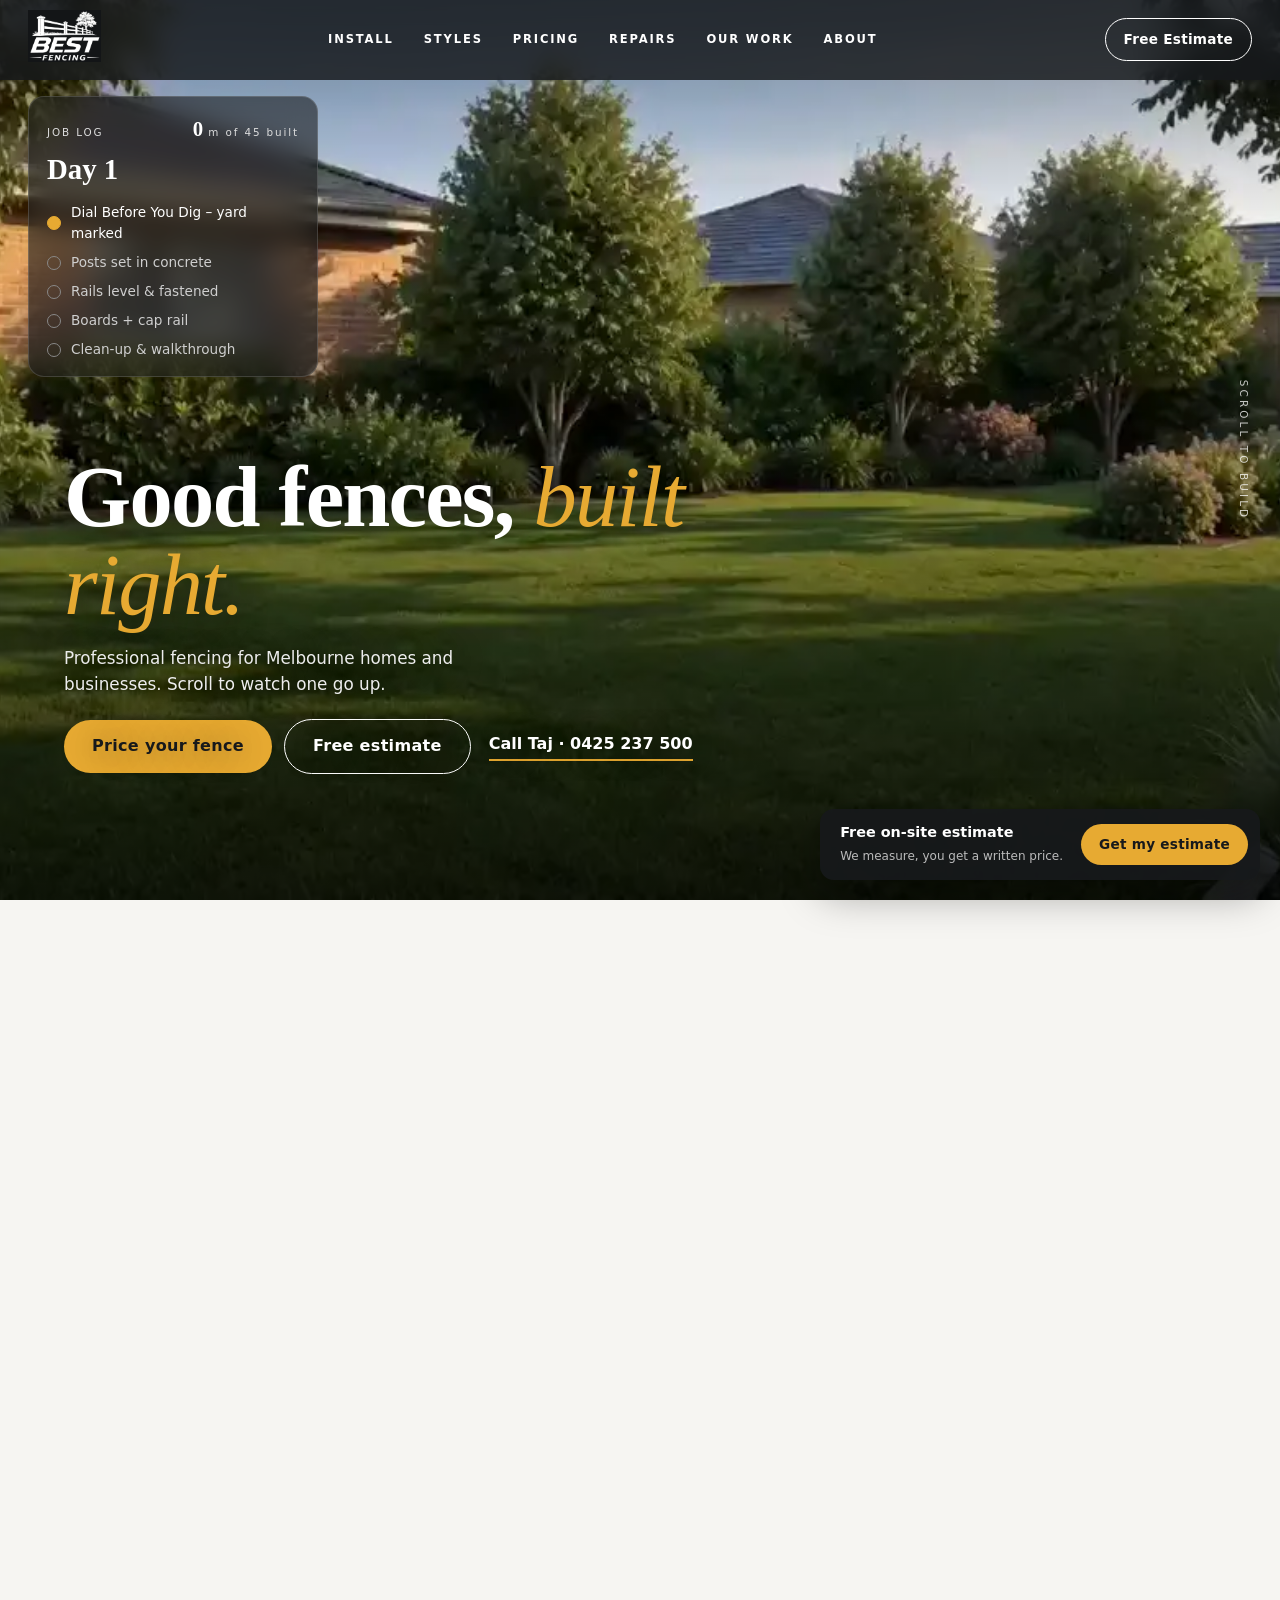
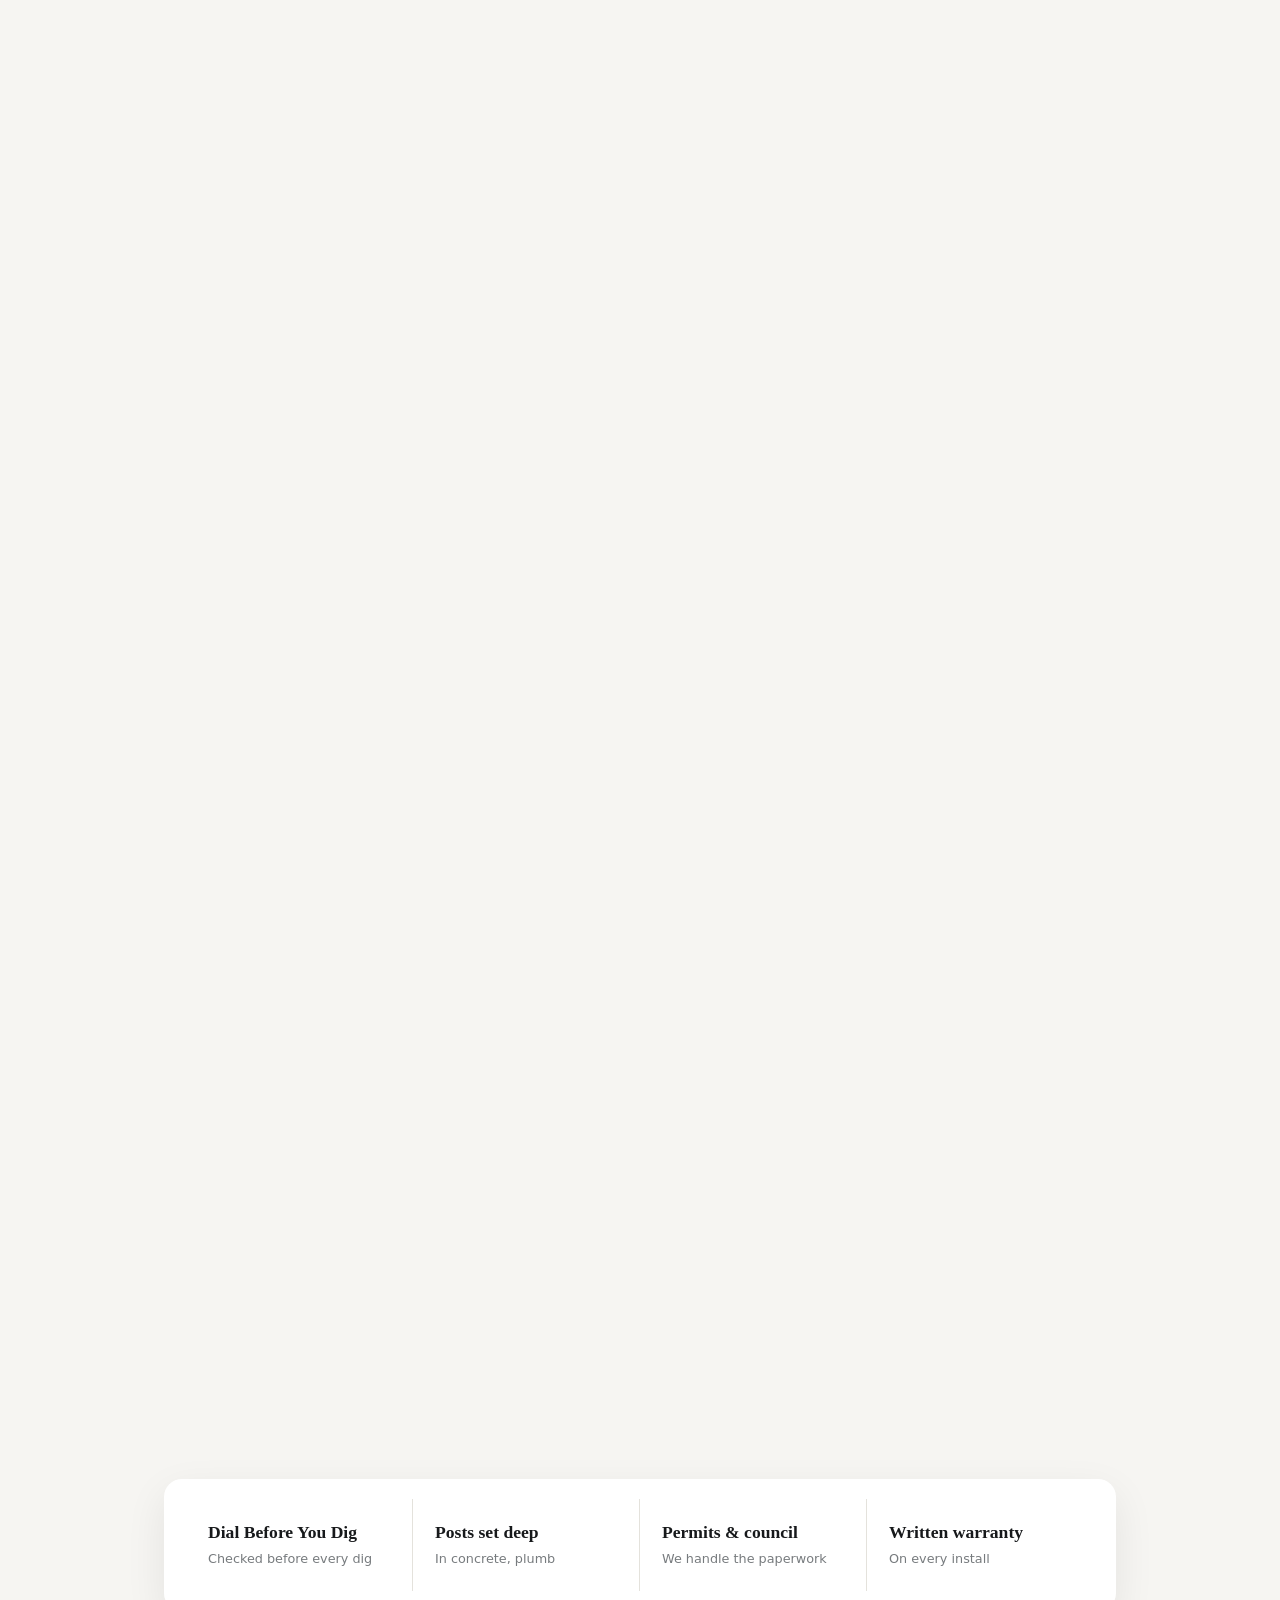
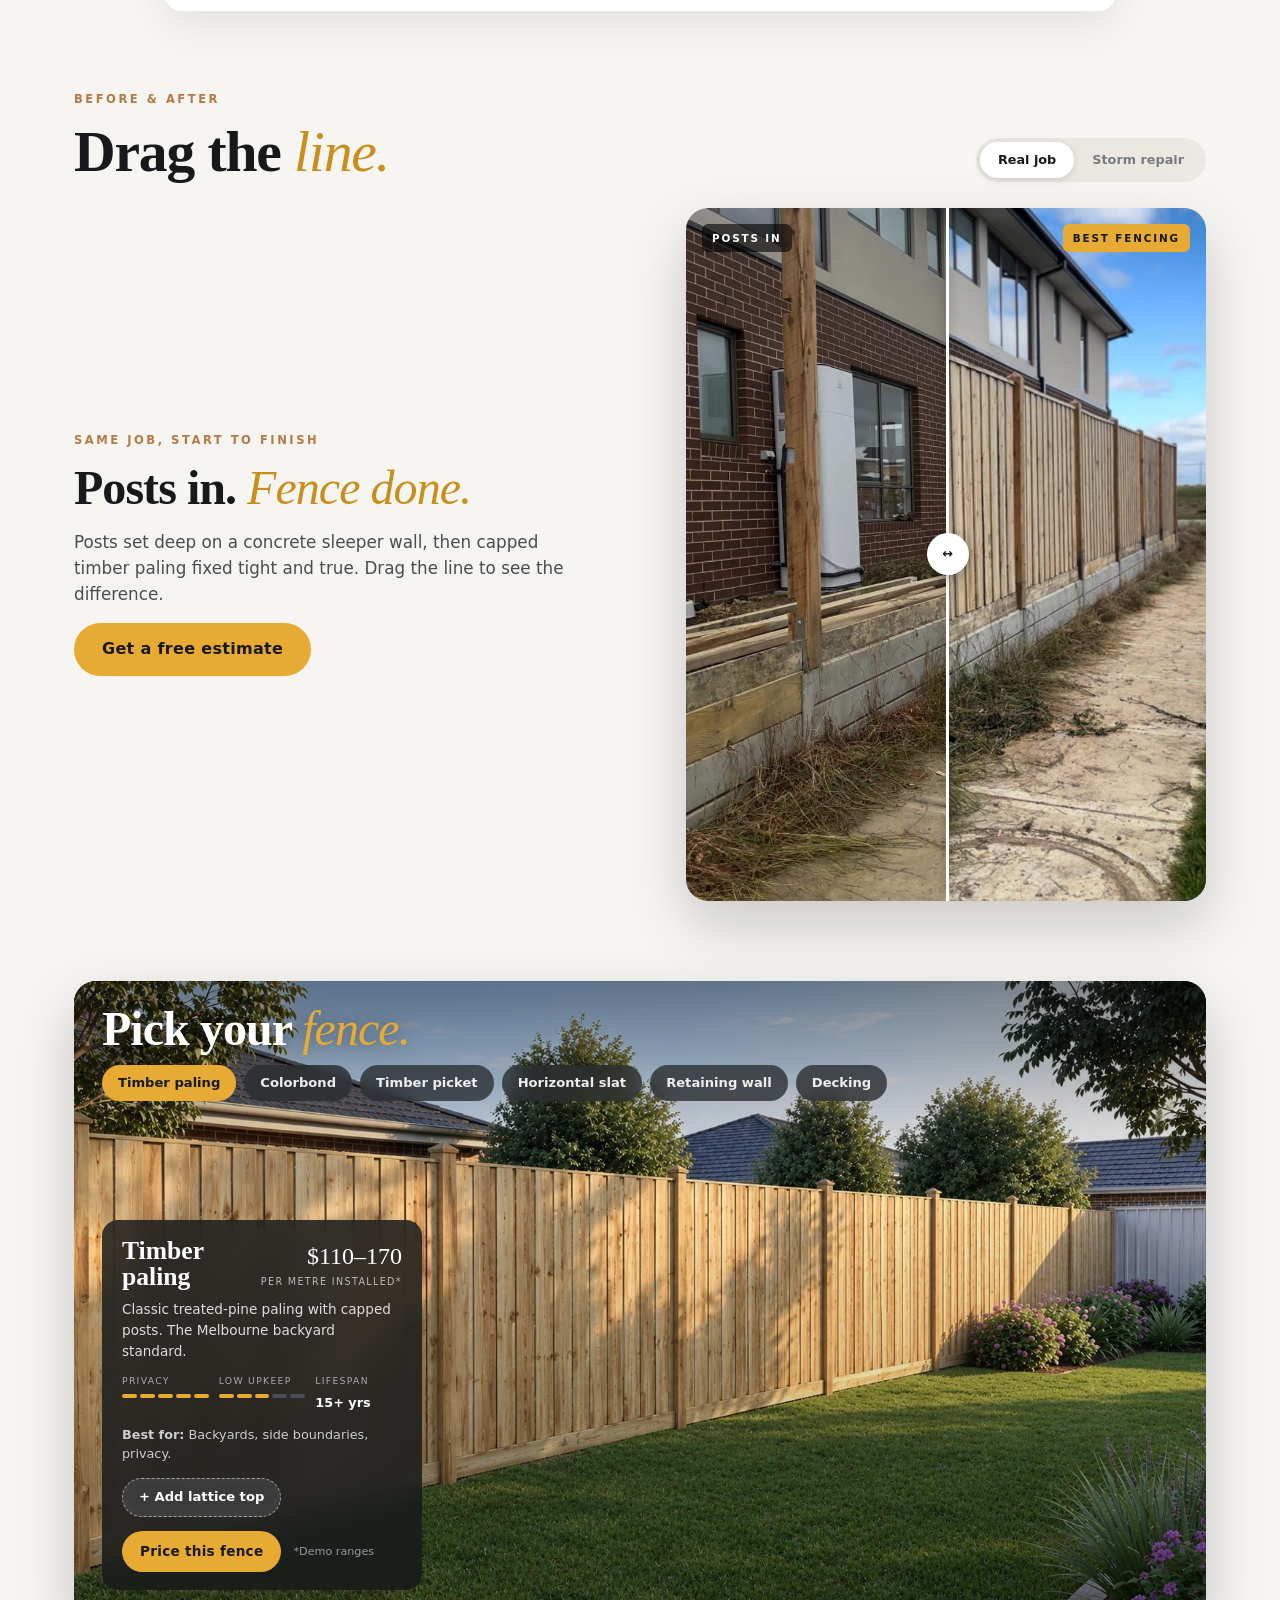
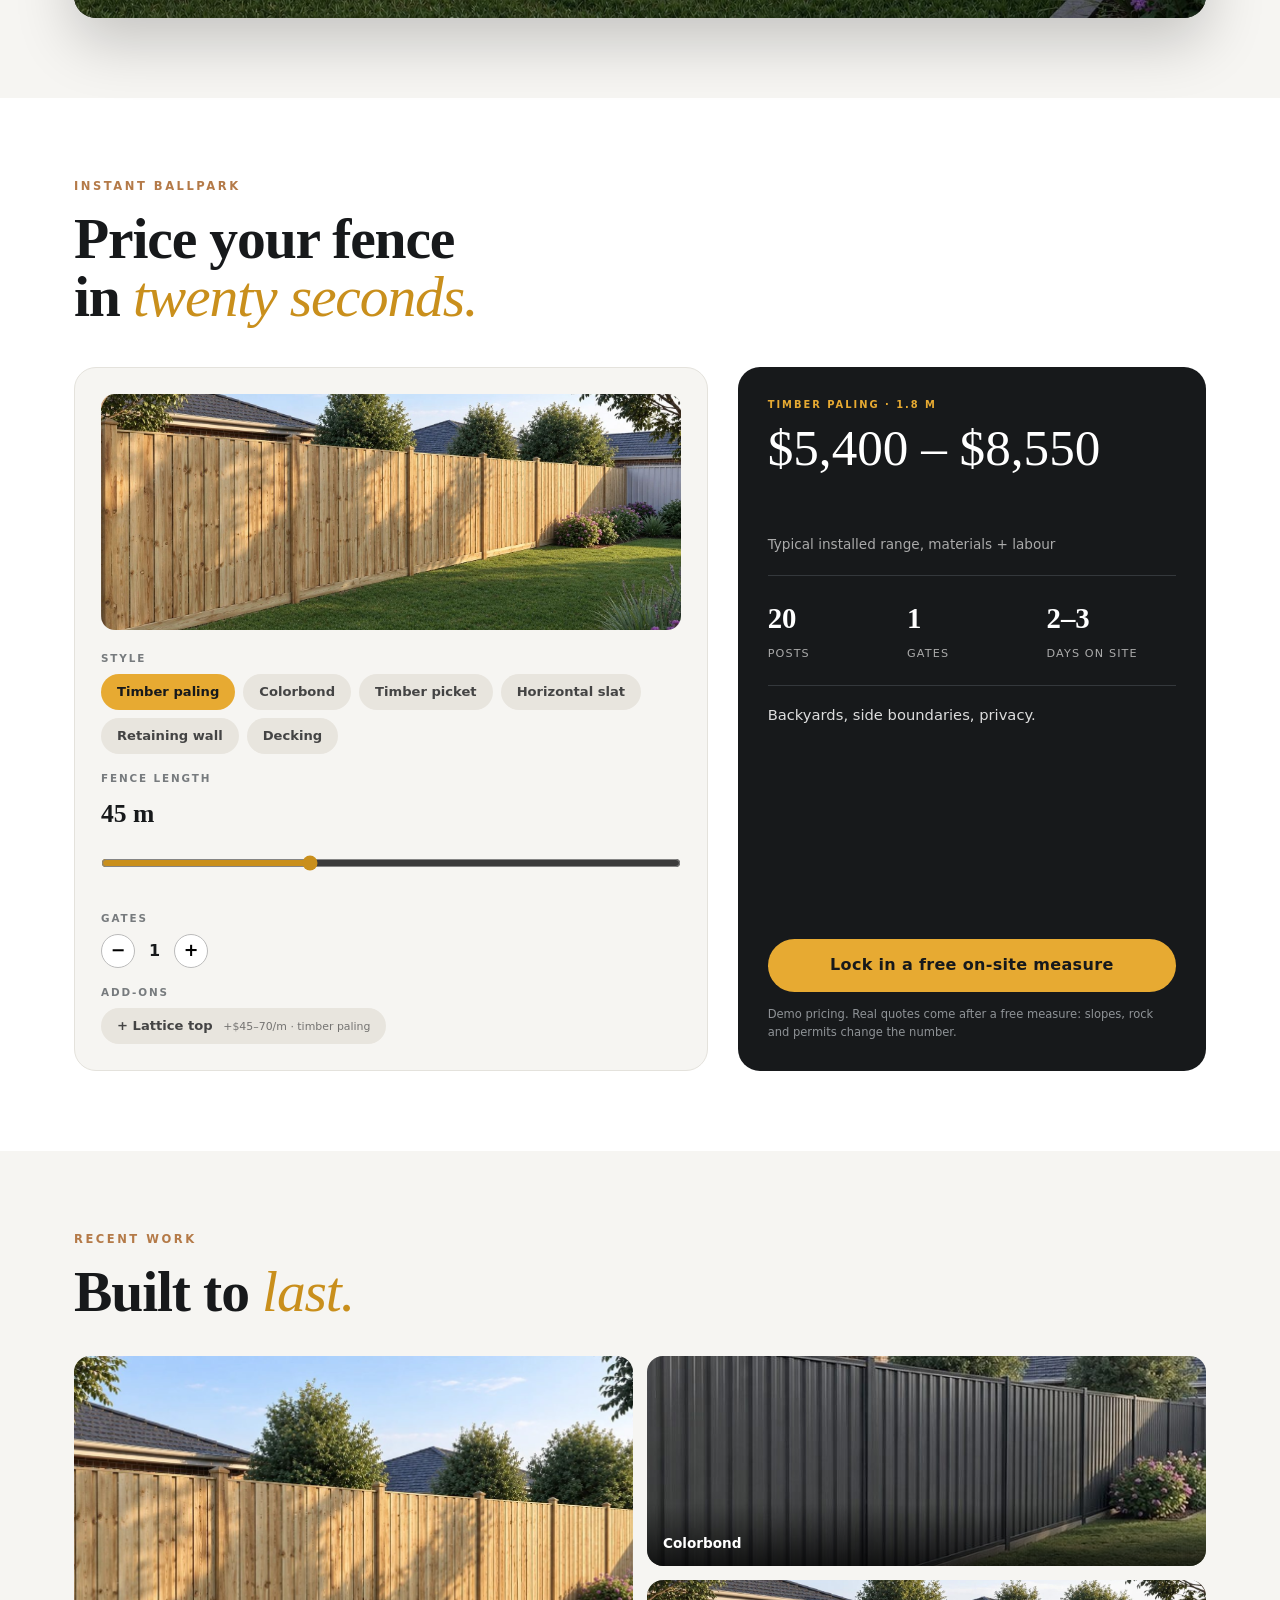
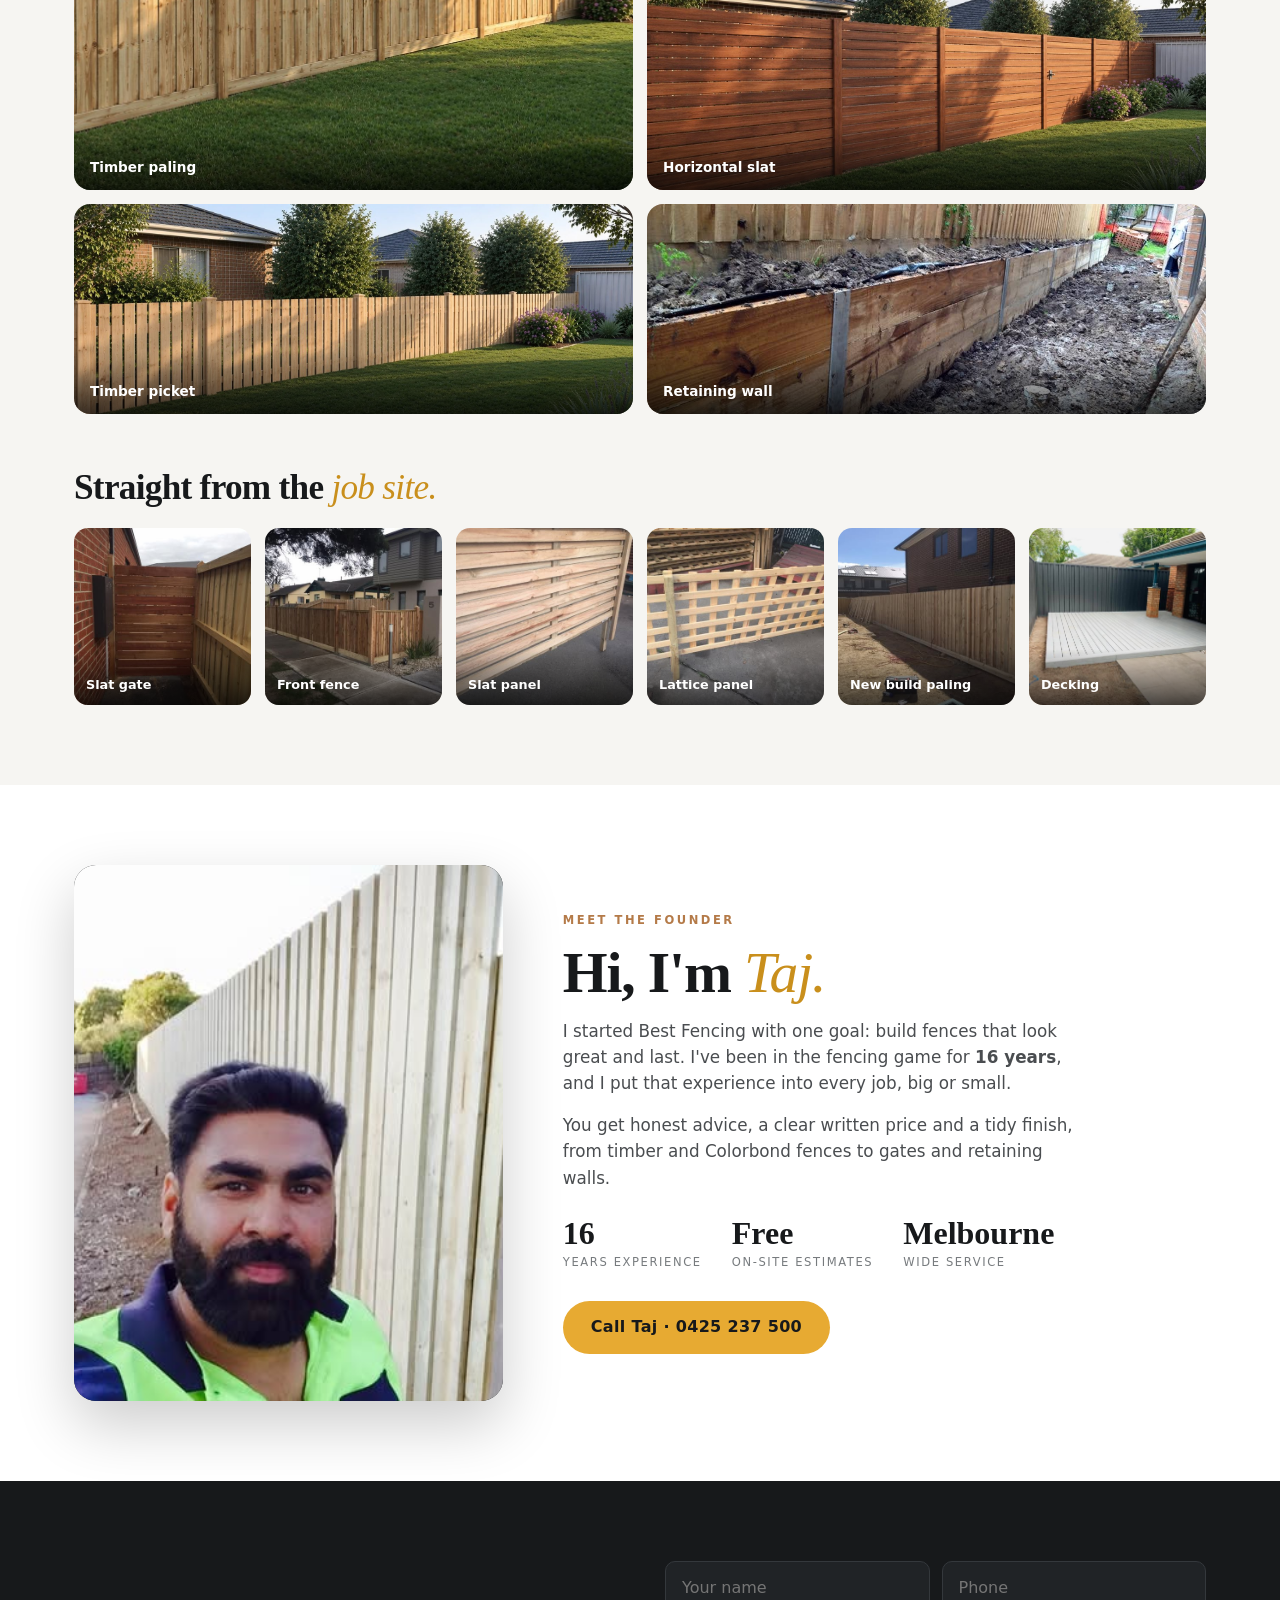
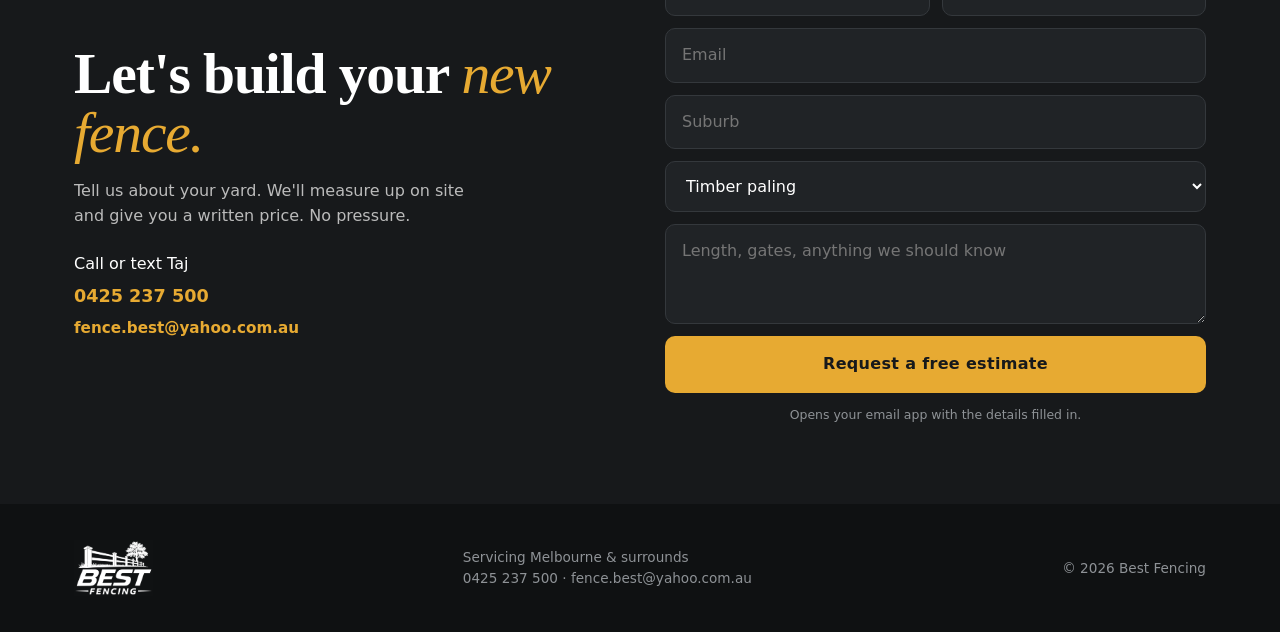
==== index.html @ 7f3a6d3f "Hero: scroll-scrubbed fence build video (frame sequence) Co-Authored-By: Claude Sonnet 5.5 <noreply@" ====
<!DOCTYPE html>
<html lang="en">
<head>
<meta charset="utf-8">
<meta name="viewport" content="width=device-width, initial-scale=1">
<title>Best Fencing | Quality Fencing Melbourne</title>
<meta name="description" content="Best Fencing – timber, Colorbond, front fencing and retaining walls for Melbourne homes and businesses. Price your fence in twenty seconds and book a free on-site estimate.">
<style>
:root{
  --charcoal:#17191B; --ink:#0f1112; --white:#fff; --gold:#E7AA32; --gold-dark:#c98f1c;
  --timber:#B47A48; --grey:#777B7E; --paper:#f6f5f2; --line:#e4e2dc;
  --serif:Georgia,"Times New Roman",serif;
  --sans:"Segoe UI",system-ui,-apple-system,Helvetica,Arial,sans-serif;
}
*{box-sizing:border-box;margin:0;padding:0}
html{scroll-behavior:smooth}
body{font-family:var(--sans);color:var(--charcoal);background:var(--paper);line-height:1.55;-webkit-font-smoothing:antialiased}
a{color:inherit;text-decoration:none}
button{font:inherit;cursor:pointer}
svg{display:block;width:100%;height:100%}
.wrap{max-width:1180px;margin:0 auto;padding:0 24px}
.serif{font-family:var(--serif);font-weight:700;letter-spacing:-.02em;line-height:1.02}
.serif em{font-style:italic;color:var(--gold-dark);font-weight:400}
.eyebrow{font-size:.72rem;letter-spacing:.22em;text-transform:uppercase;color:var(--timber);font-weight:700;margin-bottom:14px}
.btn{display:inline-block;background:var(--gold);color:var(--charcoal);font-weight:800;border:0;border-radius:999px;padding:14px 28px;transition:.2s;letter-spacing:.02em}
.btn:hover{background:var(--gold-dark);transform:translateY(-2px)}
.btn.sm{padding:10px 18px;font-size:.85rem}
.btn.line{background:transparent;border:1.5px solid currentColor;color:inherit}
.btn.line:hover{background:rgba(255,255,255,.12);transform:none}

/* NAV */
.nav{position:fixed;top:0;left:0;right:0;z-index:80;display:flex;align-items:center;justify-content:space-between;
  padding:10px 28px;background:rgba(23,25,27,.82);backdrop-filter:blur(10px);color:#fff}
.nav .logo img{height:52px;width:auto;filter:invert(1);mix-blend-mode:screen}
.nav ul{display:flex;gap:30px;list-style:none;font-size:.72rem;font-weight:700;letter-spacing:.16em;text-transform:uppercase}
.nav ul a:hover{color:var(--gold)}
.nav .right{display:flex;gap:14px;align-items:center}
.nav .btn.line{color:#fff}
.burger{display:none;background:none;border:0;color:#fff;font-size:1.7rem}

/* STICKY ESTIMATE PILL */
.est{position:fixed;right:20px;bottom:20px;z-index:90;display:flex;align-items:center;gap:18px;background:rgba(23,25,27,.94);color:#fff;
  padding:12px 12px 12px 20px;border-radius:14px;box-shadow:0 14px 40px rgba(0,0,0,.35)}
.est b{display:block;font-size:.9rem}
.est span{font-size:.75rem;color:#bbb}

/* HERO (scroll-scrubbed build) */
.hero{height:520vh;position:relative}
.hero .stick{position:sticky;top:0;height:100vh;height:100svh;overflow:hidden;background:#1a2a12}
#heroCv{position:absolute;inset:0;width:100%;height:100%;background:#2d4a1e}
.hero::after{content:"";position:absolute}
.shade{position:absolute;inset:0;background:linear-gradient(180deg,rgba(0,0,0,.4),transparent 28%,rgba(0,0,0,.15) 45%,rgba(0,0,0,.72));pointer-events:none}
.card-day{position:absolute;left:28px;top:96px;width:290px;background:rgba(23,25,27,.58);backdrop-filter:blur(14px);border:1px solid rgba(255,255,255,.15);
  color:#fff;border-radius:16px;padding:16px 18px}
.card-day .top{display:flex;justify-content:space-between;align-items:baseline;font-size:.65rem;letter-spacing:.18em;color:#ddd}
.card-day .top b{font-family:var(--serif);font-size:1.3rem;letter-spacing:0;color:#fff}
.card-day h4{font-family:var(--serif);font-size:1.8rem;margin:2px 0 10px}
.card-day ul{list-style:none;display:grid;gap:8px;font-size:.85rem;color:#cfcfcf}
.card-day li{display:flex;gap:10px;align-items:center;transition:.3s}
.card-day li::before{content:"";width:12px;height:12px;border-radius:50%;border:1.5px solid #888;flex:none}
.card-day li.on{color:#fff}
.card-day li.on::before{background:var(--gold);border-color:var(--gold)}
.card-day li.done::before{background:var(--gold);border-color:var(--gold);opacity:.55}
.headline{position:absolute;left:5vw;bottom:14vh;max-width:min(640px,88vw);color:#fff;text-shadow:0 2px 30px rgba(0,0,0,.5)}
.headline h1{font-size:clamp(2.6rem,7vw,5.4rem);transition:opacity .35s,transform .35s}
.headline h1 em{color:var(--gold)}
.headline p{margin:16px 0 22px;max-width:480px;color:#eee;font-size:1.05rem;transition:opacity .35s}
.headline .row{display:flex;gap:12px;flex-wrap:wrap;align-items:center}
.headline .row small{color:#ddd}
.swap{opacity:0;transform:translateY(14px)}
.scrollhint{position:absolute;right:28px;top:50%;transform:translateY(-50%);writing-mode:vertical-rl;color:#fff;font-size:.65rem;letter-spacing:.3em;text-transform:uppercase;opacity:.75}

/* TRUST */
.trust{max-width:1000px;margin:-1px auto 0;padding:0 24px;transform:translateY(-34px);position:relative;z-index:5}
.trust .in{display:grid;grid-template-columns:repeat(4,1fr);background:#fff;border:1px solid var(--line);border-radius:18px;box-shadow:0 14px 40px rgba(0,0,0,.08)}
.trust div{padding:20px 22px;border-right:1px solid var(--line)}
.trust div:last-child{border:0}
.trust b{font-family:var(--serif);font-size:1.1rem;display:block}
.trust span{font-size:.8rem;color:var(--grey)}

section.s{padding:80px 0}
h2.serif{font-size:clamp(2.2rem,5vw,3.6rem)}

/* DRAG THE LINE */
.dl-head{display:flex;justify-content:space-between;align-items:flex-end;margin-bottom:26px;gap:20px;flex-wrap:wrap}
.toggle{display:inline-flex;background:#ebe8e1;border-radius:999px;padding:4px}
.toggle button{border:0;background:none;padding:8px 18px;border-radius:999px;font-size:.8rem;font-weight:700;color:var(--grey)}
.toggle button.on{background:#fff;color:var(--charcoal);box-shadow:0 2px 8px rgba(0,0,0,.12)}
.ba{position:relative;aspect-ratio:16/8.6;border-radius:22px;overflow:hidden;user-select:none;touch-action:pan-y;cursor:ew-resize;box-shadow:0 24px 60px rgba(0,0,0,.18)}
.ba .layer{position:absolute;inset:0}
.ba .after{clip-path:inset(0 0 0 50%)}
.ba-row{display:block}
.ba-row.photo{display:grid;grid-template-columns:1fr 520px;gap:60px;align-items:center}
.ba-row:not(.photo) .ba-side{display:none}
.ba.photo{aspect-ratio:3/4}
@media(max-width:900px){.ba-row.photo{grid-template-columns:1fr;gap:30px}.ba.photo{max-width:520px;width:100%;margin:0 auto}.ba-side{order:2}}
.ba .lbl{position:absolute;top:16px;background:rgba(0,0,0,.6);color:#fff;font-size:.65rem;letter-spacing:.18em;padding:6px 10px;border-radius:6px;font-weight:700}
.ba .lbl.l{left:16px}.ba .lbl.r{right:16px;background:var(--gold);color:var(--charcoal)}
.ba .handle{position:absolute;top:0;bottom:0;left:50%;width:3px;background:#fff;box-shadow:0 0 12px rgba(0,0,0,.4)}
.ba .handle i{position:absolute;top:50%;left:50%;width:42px;height:42px;margin:-21px;border-radius:50%;background:#fff;box-shadow:0 4px 16px rgba(0,0,0,.35);display:grid;place-items:center;font-style:normal;font-size:.8rem;font-weight:900;color:var(--charcoal)}

/* PICK YOUR FENCE */
.pick{position:relative;aspect-ratio:16/9;min-height:520px;border-radius:22px;overflow:hidden;box-shadow:0 24px 60px rgba(0,0,0,.2);background:#222}
.pick .sv{position:absolute;inset:0;transition:opacity .4s}
.pick::after{content:'';position:absolute;inset:0;background:linear-gradient(180deg,rgba(0,0,0,.45),transparent 35%,rgba(0,0,0,.25));pointer-events:none;z-index:2}
.pick .pills{position:absolute;left:28px;top:84px;display:flex;gap:8px;flex-wrap:wrap;z-index:3;max-width:90%}
.pick h2{position:absolute;left:28px;top:24px;color:#fff;z-index:3;font-size:clamp(2rem,4vw,3rem);text-shadow:0 2px 20px rgba(0,0,0,.4)}
.pill{border:0;border-radius:999px;padding:8px 16px;font-size:.82rem;font-weight:700;background:rgba(40,44,48,.78);color:#eee;backdrop-filter:blur(8px)}
.pill.on{background:var(--gold);color:var(--charcoal)}
.fcard{position:absolute;left:28px;bottom:28px;width:320px;background:rgba(23,25,27,.82);backdrop-filter:blur(14px);color:#fff;border-radius:16px;padding:18px 20px;z-index:3}
.fcard .t{display:flex;justify-content:space-between;gap:12px}
.fcard h3{font-family:var(--serif);font-size:1.6rem;line-height:1.05}
.fcard .pr{white-space:nowrap;text-align:right;font-family:var(--serif);font-size:1.5rem}
.fcard .pr small{display:block;font-family:var(--sans);font-size:.6rem;letter-spacing:.14em;color:#bbb}
.fcard p{font-size:.85rem;color:#ddd;margin:8px 0 12px}
.meters{display:grid;grid-template-columns:repeat(3,1fr);gap:10px;margin-bottom:12px;font-size:.58rem;letter-spacing:.14em;color:#aaa}
.bar{display:flex;gap:3px;margin-top:5px}
.bar i{height:4px;flex:1;background:#4a4e52;border-radius:2px}
.bar i.on{background:var(--gold)}
.meters b{color:#fff;font-size:.8rem;letter-spacing:0;display:block;margin-top:4px}
.fcard .best{font-size:.8rem;color:#ccc;margin-bottom:14px}
.fcard .foot{display:flex;align-items:center;gap:12px}
.fcard .foot small{color:#999;font-size:.7rem}

.pill.add{background:rgba(255,255,255,.14);color:#fff;border:1px dashed rgba(255,255,255,.5)}
.pill.add.on{background:var(--gold);color:var(--charcoal);border-style:solid;border-color:var(--gold)}
.pill.addon small{font-weight:500;opacity:.7;margin-left:6px}
.pill:disabled{opacity:.4;cursor:not-allowed}
/* ESTIMATOR */
.pricing{background:#fff}
.pr-grid{display:grid;grid-template-columns:1.15fr .85fr;gap:30px;margin-top:40px;align-items:stretch}
.pr-left{background:var(--paper);border-radius:22px;padding:26px;border:1px solid var(--line)}
.pr-left .prev{aspect-ratio:16/6.5;border-radius:14px;overflow:hidden;margin-bottom:20px}
.pr-left label{display:block;font-size:.65rem;letter-spacing:.18em;color:var(--grey);font-weight:700;text-transform:uppercase;margin:16px 0 8px}
.pr-left .pills{display:flex;gap:8px;flex-wrap:wrap}
.pr-left .pill{background:#e8e5de;color:#444;backdrop-filter:none}
.pr-left .pill.on{background:var(--gold);color:var(--charcoal)}
.len{display:flex;justify-content:space-between;align-items:center}
.len b{font-family:var(--serif);font-size:1.6rem}
input[type=range]{width:100%;accent-color:var(--gold-dark);margin-top:6px}
.stepper{display:inline-flex;align-items:center;gap:14px;font-weight:800}
.stepper button{width:34px;height:34px;border-radius:50%;border:1.5px solid #bbb;background:#fff;font-size:1.1rem}
.res{background:var(--charcoal);color:#fff;border-radius:22px;padding:30px;display:flex;flex-direction:column}
.res .k{font-size:.62rem;letter-spacing:.2em;color:var(--gold);font-weight:700;text-transform:uppercase}
.res .big{font-family:var(--serif);font-size:clamp(2.2rem,4.5vw,3.2rem);margin:10px 0 4px;line-height:1}
.res .sub{font-size:.85rem;color:#aaa;padding-bottom:20px;border-bottom:1px solid #34383c}
.res .stats{display:grid;grid-template-columns:repeat(3,1fr);gap:10px;padding:20px 0;border-bottom:1px solid #34383c}
.res .stats b{font-family:var(--serif);font-size:1.8rem;display:block}
.res .stats span{font-size:.7rem;color:#aaa;letter-spacing:.1em;text-transform:uppercase}
.res .blurb{padding:18px 0;color:#ddd;font-size:.92rem;flex:1}
.res .btn{text-align:center;width:100%}
.res small{display:block;margin-top:14px;font-size:.72rem;color:#8e9296}

.gal{display:grid;grid-template-columns:repeat(4,1fr);grid-auto-rows:210px;gap:14px;margin-top:34px}
.gal figure{position:relative;border-radius:16px;overflow:hidden;background:#222}
.gal .g1{grid-column:span 2;grid-row:span 2}
.gal .g2{grid-column:span 2}
.gal .g3{grid-column:span 4}
.gal img{width:100%;height:100%;object-fit:cover;transition:transform .5s}
.gal figure:hover img{transform:scale(1.05)}
.gal figcaption{position:absolute;left:0;right:0;bottom:0;padding:30px 16px 12px;color:#fff;font-weight:700;font-size:.85rem;background:linear-gradient(0deg,rgba(0,0,0,.7),transparent)}
@media(max-width:640px){.gal{grid-template-columns:1fr 1fr;grid-auto-rows:150px}.gal .g1{grid-column:span 2;grid-row:span 2}.gal .g3{grid-column:span 2}}
.sub{font-size:clamp(1.6rem,3vw,2.2rem);margin:56px 0 0}
.gal2{display:grid;grid-template-columns:repeat(6,1fr);gap:14px;margin-top:22px}
.gal2 figure{position:relative;border-radius:14px;overflow:hidden;aspect-ratio:1;background:#222}
.gal2 img{width:100%;height:100%;object-fit:cover;transition:transform .5s}
.gal2 figure:hover img{transform:scale(1.06)}
.gal2 figcaption{position:absolute;left:0;right:0;bottom:0;padding:26px 12px 10px;color:#fff;font-weight:700;font-size:.8rem;background:linear-gradient(0deg,rgba(0,0,0,.7),transparent)}
@media(max-width:900px){.gal2{grid-template-columns:repeat(3,1fr)}}
@media(max-width:640px){.gal2{grid-template-columns:1fr 1fr}}
.callus{color:#fff;font-weight:700;margin-left:6px;border-bottom:2px solid var(--gold);padding-bottom:2px}
.about{background:#fff}
.about-grid{display:grid;grid-template-columns:.8fr 1.2fr;gap:60px;align-items:center}
.portrait{position:relative;aspect-ratio:4/5;border-radius:22px;overflow:hidden;background:var(--charcoal);box-shadow:0 24px 60px rgba(0,0,0,.2)}
.portrait img{position:absolute;inset:0;width:100%;height:100%;object-fit:cover;object-position:50% 30%;z-index:1}
.portrait .initial{position:absolute;inset:0;display:grid;place-items:center;font-family:var(--serif);font-size:8rem;color:var(--gold)}
.lead2{color:#4a4d50;margin:16px 0;font-size:1.05rem;max-width:520px}
.facts{display:flex;gap:30px;margin:26px 0 28px;flex-wrap:wrap}
.facts b{display:block;font-family:var(--serif);font-size:2rem;line-height:1}
.facts span{font-size:.72rem;letter-spacing:.14em;text-transform:uppercase;color:var(--grey)}
@media(max-width:900px){.about-grid{grid-template-columns:1fr;gap:34px}.portrait{max-width:380px}}
/* QUOTE */
.quote{background:var(--charcoal);color:#fff}
.quote .grid{display:grid;grid-template-columns:1fr 1fr;gap:50px;align-items:center}
.quote h2 em{color:var(--gold)}
.quote p.lead{color:#bbb;margin:16px 0 24px;max-width:420px}
.quote .contact a{display:block;font-size:1.1rem;font-weight:700;color:var(--gold);margin-top:6px}
form{display:grid;grid-template-columns:1fr 1fr;gap:12px}
form .full{grid-column:1/-1}
input,select,textarea{width:100%;padding:14px 16px;border-radius:10px;border:1.5px solid #34383c;background:#202326;color:#fff;font:inherit}
input:focus,select:focus,textarea:focus{outline:none;border-color:var(--gold)}
textarea{min-height:100px;resize:vertical}
form .btn{width:100%;border-radius:10px;padding:16px}
.note{grid-column:1/-1;font-size:.78rem;color:#8e9296;text-align:center}

footer{background:var(--ink);color:#8e9296;padding:36px 0;font-size:.85rem}
footer .wrap{display:flex;justify-content:space-between;align-items:center;flex-wrap:wrap;gap:16px}
footer img{height:56px;filter:invert(1);mix-blend-mode:screen}

.reveal{opacity:0;transform:translateY(28px);transition:opacity .7s,transform .7s}
.reveal.in{opacity:1;transform:none}

@media(max-width:900px){
  .nav ul{display:none;position:absolute;top:100%;left:0;right:0;background:var(--charcoal);flex-direction:column;padding:20px 28px;gap:18px}
  .nav ul.open{display:flex}
  .burger{display:block}
  .nav .right .btn{display:none}
  .trust .in{grid-template-columns:1fr 1fr}
  .trust div:nth-child(2){border-right:0}
  .trust div:nth-child(-n+2){border-bottom:1px solid var(--line)}
  .pr-grid,.quote .grid{grid-template-columns:1fr}
  .card-day{width:230px;top:84px;left:14px}
  .scrollhint{display:none}
}
@media(max-width:640px){
  .nav{padding:8px 16px}
  .hero{height:460vh}
  .card-day{display:none}
  .headline{left:20px;bottom:18vh}
  .est{left:12px;right:12px;bottom:12px;justify-content:space-between;padding:8px 8px 8px 16px}
  .est span:not(.btn){display:none}
  .pick{aspect-ratio:auto;height:640px}
  .pick .pills{top:76px;left:16px}
  .pick h2{left:16px}
  .fcard{left:12px;right:12px;bottom:12px;width:auto}
  .ba{aspect-ratio:4/5}
  form{grid-template-columns:1fr}
  section.s{padding:60px 0}
  .res .stats b{font-size:1.4rem}
}
@media(prefers-reduced-motion:reduce){html{scroll-behavior:auto}.reveal{opacity:1;transform:none}}
</style>
</head>
<body>

<header class="nav">
  <a href="#top" class="logo" aria-label="Best Fencing"><img src="images/logo.png" alt="Best Fencing"></a>
  <ul id="menu">
    <li><a href="#install">Install</a></li>
    <li><a href="#styles">Styles</a></li>
    <li><a href="#pricing">Pricing</a></li>
    <li><a href="#repairs">Repairs</a></li>
    <li><a href="#work">Our Work</a></li>
    <li><a href="#about">About</a></li>
  </ul>
  <div class="right">
    <a href="#quote" class="btn line sm">Free Estimate</a>
    <button class="burger" id="burger" aria-label="Menu">&#9776;</button>
  </div>
</header>

<a class="est" href="#quote" id="estPill">
  <div><b>Free on-site estimate</b><span>We measure, you get a written price.</span></div>
  <span class="btn sm" style="color:#17191B">Get my estimate</span>
</a>

<main id="top">

<!-- HERO: scroll to build the fence -->
<section class="hero" id="install">
  <div class="stick">
    <canvas id="heroCv"></canvas>
    <div class="shade"></div>
    <div class="card-day">
      <div class="top"><span>JOB LOG</span><span><b id="ftN">0</b> m of 45 built</span></div>
      <h4 id="dayT">Day 1</h4>
      <ul id="steps">
        <li>Dial Before You Dig – yard marked</li>
        <li>Posts set in concrete</li>
        <li>Rails level &amp; fastened</li>
        <li>Boards + cap rail</li>
        <li>Clean-up &amp; walkthrough</li>
      </ul>
    </div>
    <div class="headline">
      <h1 class="serif" id="hTitle">Good fences, <em>built right.</em></h1>
      <p id="hSub">Professional fencing for Melbourne homes and businesses. Scroll to watch one go up.</p>
      <div class="row"><a href="#pricing" class="btn">Price your fence</a><a href="#quote" class="btn line">Free estimate</a><a href="tel:0425237500" class="callus">Call Taj · 0425 237 500</a></div>
    </div>
    <div class="scrollhint">Scroll to build</div>
  </div>
</section>

<div class="trust reveal"><div class="in">
  <div><b>Dial Before You Dig</b><span>Checked before every dig</span></div>
  <div><b>Posts set deep</b><span>In concrete, plumb</span></div>
  <div><b>Permits &amp; council</b><span>We handle the paperwork</span></div>
  <div><b>Written warranty</b><span>On every install</span></div>
</div></div>

<!-- DRAG THE LINE -->
<section class="s" id="repairs">
  <div class="wrap">
    <div class="dl-head reveal">
      <div><p class="eyebrow">Before &amp; after</p><h2 class="serif">Drag the <em>line.</em></h2></div>
      <div class="toggle" id="baToggle"><button data-m="new" class="on">Real job</button><button data-m="repair">Storm repair</button></div>
    </div>
    <div class="ba-row photo" id="baRow">
    <div class="ba-side" id="baSide">
      <p class="eyebrow">Same job, start to finish</p>
      <h3 class="serif" style="font-size:clamp(2rem,4vw,3rem)">Posts in. <em>Fence done.</em></h3>
      <p class="lead2">Posts set deep on a concrete sleeper wall, then capped timber paling fixed tight and true. Drag the line to see the difference.</p>
      <a href="#quote" class="btn">Get a free estimate</a>
    </div>
    <div class="ba reveal" id="ba">
      <div class="layer" id="baBefore"></div>
      <div class="layer after" id="baAfter"></div>
      <span class="lbl l" id="baL">AFTER THE STORM</span><span class="lbl r">BEST FENCING</span>
      <div class="handle" id="baHandle"><i>&#8596;</i></div>
    </div>
    </div>
  </div>
</section>

<!-- PICK YOUR FENCE -->
<section class="s" id="styles" style="padding-top:0">
  <div class="wrap">
    <div class="pick reveal" id="pick">
      <div class="sv" id="pickSv"></div>
      <h2 class="serif">Pick your <em style="color:var(--gold)">fence.</em></h2>
      <div class="pills" id="pickPills"></div>
      <div class="fcard">
        <div class="t"><h3 id="fName"></h3><div class="pr"><span id="fPrice"></span><small id="unitLbl">PER METRE INSTALLED*</small></div></div>
        <p id="fDesc"></p>
        <div class="meters">
          <div>PRIVACY<div class="bar" id="mPriv"></div></div>
          <div>LOW UPKEEP<div class="bar" id="mUp"></div></div>
          <div>LIFESPAN<b id="mLife"></b></div>
        </div>
        <div class="best" id="fBest"></div>
        <div id="pkAdd" style="margin-bottom:14px"><button class="pill add" id="pkLat">+ Add lattice top</button></div>
        <div class="foot"><button class="btn sm" id="priceThis">Price this fence</button><small>*Demo ranges</small></div>
      </div>
    </div>
  </div>
</section>

<!-- PRICE IN TWENTY SECONDS -->
<section class="s pricing" id="pricing">
  <div class="wrap">
    <div class="reveal"><p class="eyebrow">Instant ballpark</p><h2 class="serif">Price your fence<br>in <em>twenty seconds.</em></h2></div>
    <div class="pr-grid">
      <div class="pr-left reveal">
        <div class="prev" id="prev"></div>
        <label>Style</label><div class="pills" id="estPills"></div>
        <label id="lblLen">Fence length</label>
        <div class="len"><b id="lenV">45 m</b></div>
        <input type="range" id="len" min="5" max="120" value="45">
        <label id="lblGate">Gates</label>
        <div class="stepper"><button id="gm">&minus;</button><span id="gN">1</span><button id="gp">+</button></div>
        <label>Add-ons</label><button class="pill addon" id="latBtn">+ Lattice top</button>
      </div>
      <div class="res reveal">
        <div class="k" id="rK"></div>
        <div class="big" id="rBig"></div>
        <div class="sub">Typical installed range, materials + labour</div>
        <div class="stats"><div><b id="rPosts"></b><span id="sPosts">Posts</span></div><div><b id="rGates"></b><span id="sGates">Gates</span></div><div><b id="rDays"></b><span>Days on site</span></div></div>
        <div class="blurb" id="rBlurb"></div>
        <a href="#quote" class="btn">Lock in a free on-site measure</a>
        <small>Demo pricing. Real quotes come after a free measure: slopes, rock and permits change the number.</small>
      </div>
    </div>
  </div>
</section>

<!-- GALLERY -->
<section class="s" id="work">
  <div class="wrap">
    <div class="reveal"><p class="eyebrow">Recent work</p><h2 class="serif">Built to <em>last.</em></h2></div>
    <div class="gal reveal">
      <figure class="g1"><img src="images/timber-paling.jpg" alt="Timber paling fence" loading="lazy"><figcaption>Timber paling</figcaption></figure>
      <figure class="g2"><img src="images/colorbond.jpg" alt="Colorbond fence" loading="lazy"><figcaption>Colorbond</figcaption></figure>
      <figure class="g2"><img src="images/horizontal-slat.jpg" alt="Horizontal slat fence" loading="lazy"><figcaption>Horizontal slat</figcaption></figure>
      <figure class="g2"><img src="images/timber-picket.jpg" alt="Timber picket fence" loading="lazy"><figcaption>Timber picket</figcaption></figure>
      <figure class="g2"><img src="images/retaining-wall.jpg" alt="Timber retaining wall" loading="lazy"><figcaption>Retaining wall</figcaption></figure>
    </div>
    <h3 class="serif sub reveal">Straight from the <em>job site.</em></h3>
    <div class="gal2 reveal">
      <figure><img src="images/slat-gate.jpg" alt="Horizontal slat gate" loading="lazy"><figcaption>Slat gate</figcaption></figure>
      <figure><img src="images/front-fence.jpg" alt="Timber front fence with capped posts" loading="lazy"><figcaption>Front fence</figcaption></figure>
      <figure><img src="images/slat-panel.jpg" alt="Horizontal slat fence panel" loading="lazy"><figcaption>Slat panel</figcaption></figure>
      <figure><img src="images/lattice-panel.jpg" alt="Timber lattice panel" loading="lazy"><figcaption>Lattice panel</figcaption></figure>
      <figure><img src="images/new-build-fence.jpg" alt="New build timber paling fence" loading="lazy"><figcaption>New build paling</figcaption></figure>
      <figure><img src="images/decking.jpg" alt="Composite decking beside Colorbond fence" loading="lazy"><figcaption>Decking</figcaption></figure>
    </div>
  </div>
</section>

<!-- ABOUT -->
<section class="s about" id="about">
  <div class="wrap about-grid">
    <div class="portrait reveal">
      <img src="images/taj.jpg" alt="Taj, founder of Best Fencing" onerror="this.remove()">
      <span class="initial">T</span>
    </div>
    <div class="reveal">
      <p class="eyebrow">Meet the founder</p>
      <h2 class="serif">Hi, I'm <em>Taj.</em></h2>
      <p class="lead2">I started Best Fencing with one goal: build fences that look great and last. I've been in the fencing game for <b>16 years</b>, and I put that experience into every job, big or small.</p>
      <p class="lead2">You get honest advice, a clear written price and a tidy finish, from timber and Colorbond fences to gates and retaining walls.</p>
      <div class="facts">
        <div><b>16</b><span>Years experience</span></div>
        <div><b>Free</b><span>On-site estimates</span></div>
        <div><b>Melbourne</b><span>Wide service</span></div>
      </div>
      <a href="tel:0425237500" class="btn">Call Taj · 0425 237 500</a>
    </div>
  </div>
</section>

<!-- QUOTE -->
<section class="s quote" id="quote">
  <div class="wrap grid">
    <div class="reveal">
      <h2 class="serif">Let's build your <em>new fence.</em></h2>
      <p class="lead">Tell us about your yard. We'll measure up on site and give you a written price. No pressure.</p>
      <div class="contact">Call or text Taj<a href="tel:0425237500">0425 237 500</a><a href="mailto:fence.best@yahoo.com.au" style="font-size:.95rem">fence.best@yahoo.com.au</a></div>
    </div>
    <form id="qf" class="reveal">
      <input name="name" placeholder="Your name" required>
      <input name="phone" type="tel" placeholder="Phone" required>
      <input name="email" type="email" placeholder="Email" class="full" required>
      <input name="suburb" placeholder="Suburb" class="full">
      <select name="type" class="full" id="qType"></select>
      <textarea name="msg" class="full" placeholder="Length, gates, anything we should know"></textarea>
      <button class="btn full" type="submit">Request a free estimate</button>
      <p class="note">Opens your email app with the details filled in.</p>
    </form>
  </div>
</section>
</main>

<footer>
  <div class="wrap">
    <img src="images/logo.png" alt="Best Fencing">
    <div>Servicing Melbourne &amp; surrounds<br><a href="tel:0425237500">0425 237 500</a> · <a href="mailto:fence.best@yahoo.com.au">fence.best@yahoo.com.au</a></div>
    <div>&copy; <span id="yr"></span> Best Fencing</div>
  </div>
</footer>

<script>
/* ---------- helpers ---------- */
const $=s=>document.querySelector(s), clamp=(v,a=0,b=1)=>Math.min(b,Math.max(a,v));
$('#yr').textContent=new Date().getFullYear();
$('#burger').onclick=()=>$('#menu').classList.toggle('open');
$('#menu').onclick=()=>$('#menu').classList.remove('open');

/* ---------- illustrated scene (swap for real photos any time) ---------- */
const B=x=>800-x*.12, H=x=>250-x*.09, T=x=>B(x)-H(x);
const XS=[];for(let x=40;x<=1560;x+=150)XS.push(x);
const poly=pts=>pts.map(p=>p.join(',')).join(' ');
const C={
  wood:{post:'#9a6a3c',board:'#c97c36',line:'rgba(60,30,5,.35)',rail:'#a9733d',cap:'#8a5a2e'},
  vinyl:{post:'#ececea',board:'#f6f6f3',line:'rgba(0,0,0,.12)',rail:'#e4e4e0',cap:'#dcdcd8'},
  cb:{post:'#2e3438',board:'#3f464b',line:'rgba(255,255,255,.14)',rail:'#2e3438',cap:'#252a2e'},
  rail:{post:'#232323',board:'',line:'',rail:'#2b2b2b',cap:'#232323'},
  chain:{post:'#a6abae',board:'',line:'',rail:'#b9bec1',cap:'#a6abae'}
};
function fenceParts(kind,weather){
  const c=C[kind]; let posts='',rails='',boards='',cap='';
  XS.forEach(x=>{const w=17-x*.006;
    posts+=`<rect x="${x-w/2}" y="${T(x)-10}" width="${w}" height="${H(x)+22}" fill="${c.post}"/>`+
      (kind==='wood'||kind==='vinyl'?`<ellipse cx="${x}" cy="${B(x)+14}" rx="${w*1.1}" ry="${w*.35}" fill="#bdb9b0"/>`:'');});
  for(let i=0;i<XS.length-1;i++){
    const a=XS[i],b=XS[i+1],tilt=weather&&weather[i]||0;
    const q=[[a,T(a)],[b,T(b)],[b,B(b)],[a,B(a)]];
    const g=(inner)=>tilt?`<g transform="rotate(${tilt} ${a} ${B(a)})">${inner}</g>`:inner;
    if(kind==='rail'){[.18,.5,.82].forEach(f=>{rails+=`<polygon fill="${c.rail}" points="${poly([[a,T(a)+H(a)*f-7],[b,T(b)+H(b)*f-7],[b,T(b)+H(b)*f+7],[a,T(a)+H(a)*f+7]])}"/>`})}
    else if(kind==='chain'){boards+=`<polygon fill="url(#mesh)" opacity=".9" points="${poly(q)}"/>`;
      rails+=`<polygon fill="${c.rail}" points="${poly([[a,T(a)],[b,T(b)],[b,T(b)+6],[a,T(a)+6]])}"/>`;}
    else{
      let s=`<polygon fill="${c.board}" points="${poly(q)}"/>`;
      const step=kind==='vinyl'?30:13;
      for(let x=a+step;x<b;x+=step)s+=`<line x1="${x}" y1="${T(x)}" x2="${x}" y2="${B(x)}" stroke="${c.line}" stroke-width="2"/>`;
      boards+=g(s);
      if(kind==='wood'){[.2,.78].forEach(f=>{rails+=`<polygon fill="${c.rail}" points="${poly([[a,T(a)+H(a)*f-6],[b,T(b)+H(b)*f-6],[b,T(b)+H(b)*f+6],[a,T(a)+H(a)*f+6]])}"/>`})}
    }
    if(kind!=='rail'&&kind!=='chain')cap+=`<polygon fill="${c.cap}" points="${poly([[a,T(a)-12],[b,T(b)-12],[b,T(b)],[a,T(a)]])}"/>`;
  }
  return{posts,rails,boards,cap};
}
function lawn(){
  let s=`<rect y="540" width="1600" height="2400" fill="url(#gr)"/>`;
  for(let i=-3;i<12;i++)s+=`<polygon fill="rgba(255,255,255,.045)" points="${poly([[i*180,540],[i*180+90,540],[i*180-120,900],[i*180-300,900]])}"/>`;
  return s;
}
function backdrop(house){
  let t='';
  [[60,520,90],[190,505,110],[330,525,80],[1020,510,100],[1160,500,120],[1320,515,95],[1470,505,110],[1580,520,80]].forEach(([x,y,r])=>t+=`<ellipse cx="${x}" cy="${y}" rx="${r}" ry="${r*.8}" fill="#2f5a2a"/>`);
  let h='';
  if(house)h=`<g transform="translate(430 330)"><rect width="440" height="190" fill="#a4482f"/><polygon points="-20,0 220,-90 460,0" fill="#5b3a30"/>
   ${[40,150,260,350].map(x=>`<rect x="${x}" y="40" width="46" height="62" fill="#e9eef0"/><rect x="${x+4}" y="44" width="38" height="54" fill="#6e8794"/>`).join('')}
   <rect x="190" y="110" width="62" height="80" fill="#f1f1ee"/><rect x="0" y="190" width="440" height="14" fill="#f3f3f0"/></g>`;
  return `<defs><linearGradient id="sk" gradientUnits="userSpaceOnUse" x1="0" y1="0" x2="0" y2="560"><stop offset="0" stop-color="#8dbbe6"/><stop offset="1" stop-color="#f6dcb6"/></linearGradient>
   <linearGradient id="gr" gradientUnits="userSpaceOnUse" x1="0" y1="540" x2="0" y2="900"><stop offset="0" stop-color="#7bb23f"/><stop offset="1" stop-color="#3d7822"/></linearGradient>
   <pattern id="mesh" width="14" height="14" patternUnits="userSpaceOnUse" patternTransform="rotate(45)"><path d="M0 0H14M0 0V14" stroke="#9aa0a3" stroke-width="1.6" fill="none"/></pattern></defs>
   <rect y="-2500" width="1600" height="3060" fill="url(#sk)"/>${t}${h}`;
}
const svg=(inner,id)=>`<svg ${id?`id="${id}"`:''} viewBox="0 0 1600 900" preserveAspectRatio="xMidYMid slice">${inner}</svg>`;
function sceneFence(kind,house=true,weather){const p=fenceParts(kind,weather);return svg(backdrop(house)+lawn()+p.boards+p.rails+p.posts+p.cap)}

/* ---------- HERO scroll build (video frames scrubbed by scroll) ---------- */
const NF=91,frames=new Array(NF),cv=$('#heroCv'),cx=cv.getContext('2d');let hf=0;
function paint(im){const cw=cv.width,ch=cv.height,k=Math.max(cw/im.naturalWidth,ch/im.naturalHeight),w=im.naturalWidth*k,h=im.naturalHeight*k;cx.drawImage(im,(cw-w)/2,(ch-h)/2,w,h)}
function draw(i){for(let d=0;d<NF;d++){for(const j of [i-d,i+d]){const im=frames[j];if(im&&im.complete&&im.naturalWidth)return paint(im)}}}
function fit(){const r=Math.min(devicePixelRatio||1,2);cv.width=cv.clientWidth*r;cv.height=cv.clientHeight*r;draw(hf)}
for(let i=0;i<NF;i++){const im=new Image();im.onload=()=>{if(Math.abs(i-hf)<2)draw(hf)};im.src='images/hero/f'+String(i+1).padStart(3,'0')+'.webp';frames[i]=im}
const stages=[
 ['Good fences, <em>built right.</em>','Professional fencing for Melbourne homes and businesses. Scroll to watch one go up.','Day 1'],
 ['Deep, plumb, <em>in concrete.</em>','Every post is set deep and checked plumb before a single rail goes on.','Day 1'],
 ['Straight <em>as a string.</em>','Rails run level and fastened, so the line holds for years.','Day 2'],
 ['No gaps. <em>Ever.</em>','Boards fixed tight and true, with a clean cap rail to finish.','Day 2'],
 ['Your yard, <em>finished.</em>','Cleaned up, walked through with you, and backed by a written warranty.','Day 3']];
let curStage=-1;
const hero=$('.hero'),steps=[...document.querySelectorAll('#steps li')];
function setStage(k){
  if(k===curStage)return;curStage=k;
  const t=$('#hTitle'),s=$('#hSub');t.classList.add('swap');s.classList.add('swap');
  setTimeout(()=>{t.innerHTML=stages[k][0];s.textContent=stages[k][1];$('#dayT').textContent=stages[k][2];t.classList.remove('swap');s.classList.remove('swap')},180);
  steps.forEach((li,i)=>{li.className=i<k?'done':i===k?'on':''});
}
function heroTick(){
  const r=hero.getBoundingClientRect(),p=clamp(-r.top/(r.height-innerHeight)),v=clamp(p/.85),idx=Math.round(v*(NF-1));
  if(idx!==hf){hf=idx;draw(hf)}
  const t=v*15;
  $('#ftN').textContent=Math.round(v*45);
  setStage(t<2?0:t<4.8?1:t<7.5?2:t<11.3?3:4);
}

/* ---------- DRAG THE LINE ---------- */
const brokenTilt=[0,0,-14,0,11,0,0,0,0,0];
const ba={repair:{before:()=>sceneFence('wood',false,brokenTilt).replace(/#c97c36/g,'#8d867b').replace(/#9a6a3c/g,'#6f6a60').replace(/#a9733d/g,'#7a746a').replace(/#8a5a2e/g,'#625d54'),after:()=>sceneFence('wood',false),label:'AFTER THE STORM'},
  new:{before:()=>jobImg('images/before-posts.jpg'),after:()=>jobImg('images/after-fence.jpg'),label:'POSTS IN',photo:true}};
const jobImg=u=>`<img src="${u}" alt="" style="width:100%;height:100%;object-fit:cover">`;
let baMode='new';
function baRender(){$('#baBefore').innerHTML=ba[baMode].before();$('#baAfter').innerHTML=ba[baMode].after();$('#baL').textContent=ba[baMode].label;$('#ba').classList.toggle('photo',!!ba[baMode].photo);$('#baRow').classList.toggle('photo',!!ba[baMode].photo)}
baRender();
document.querySelectorAll('#baToggle button').forEach(b=>b.onclick=()=>{baMode=b.dataset.m;document.querySelectorAll('#baToggle button').forEach(x=>x.classList.toggle('on',x===b));baRender()});
function baSet(pct){pct=clamp(pct,2,98);$('#baAfter').style.clipPath=`inset(0 0 0 ${pct}%)`;$('#baHandle').style.left=pct+'%'}
let drag=false;const baEl=$('#ba');
const baMove=e=>{if(!drag)return;const r=baEl.getBoundingClientRect(),x=(e.touches?e.touches[0].clientX:e.clientX);baSet((x-r.left)/r.width*100)};
baEl.addEventListener('mousedown',e=>{drag=true;baMove(e)});addEventListener('mouseup',()=>drag=false);addEventListener('mousemove',baMove);
baEl.addEventListener('touchstart',e=>{drag=true;baMove(e)},{passive:true});addEventListener('touchend',()=>drag=false);addEventListener('touchmove',baMove,{passive:true});

/* ---------- FENCE STYLES ---------- */
const PH_LAT='images/timber-paling-lattice.jpg';
let lat=false;const effLat=id=>lat&&id==='wood';
const LAT_LO=45,LAT_HI=70;
const PH={wood:'images/timber-paling.jpg',picket:'images/timber-picket.jpg',slat:'images/horizontal-slat.jpg',retain:'images/retaining-wall.jpg',deck:'images/decking.jpg',cb:'images/colorbond.jpg'};
const photo=k=>`<img src="${effLat(k)?PH_LAT:PH[k]}" alt="" style="width:100%;height:100%;object-fit:cover" onerror="this.parentNode.style.background='repeating-linear-gradient(0deg,#b9774a 0 38px,#8f5a34 38px 42px)';this.remove()">`;
const STY=[
 {id:'wood',   name:'Timber paling',   lo:110,hi:170,desc:'Classic treated-pine paling with capped posts. The Melbourne backyard standard.',priv:5,up:3,life:'15+ yrs',best:'Backyards, side boundaries, privacy.'},
 {id:'cb',     name:'Colorbond',       lo:130,hi:210,desc:'Steel panels in a range of colours. Tough, straight and nearly maintenance-free.',priv:5,up:5,life:'30+ yrs',best:'Low upkeep, bushfire areas, clean modern look.'},
 {id:'picket', name:'Timber picket',   lo:100,hi:160,desc:'Spaced pickets with post caps. Lets light and air through while still marking the boundary.',priv:3,up:3,life:'15+ yrs',best:'Front yards, garden borders, kerb appeal.'},
 {id:'slat',   name:'Horizontal slat', lo:180,hi:280,desc:'Modern horizontal slats in a rich timber finish. A feature fence that lifts the whole yard.',priv:4,up:3,life:'20+ yrs',best:'Feature fences, modern homes, front fencing.'},
 {id:'retain', name:'Retaining wall',  lo:180,hi:320,h:'0.6–1.2 M HIGH',desc:'Treated-timber sleeper walls with steel posts. Level your yard, stop erosion and make usable space on a slope.',priv:1,up:4,life:'20+ yrs',best:'Sloping yards, garden beds, levelling for a new fence.'},
 {id:'deck',   name:'Decking',         unit:'m²',lo:250,hi:450,h:'DECKS & STEPS',desc:'Timber and composite decks, landings and entry steps, built to suit your home.',priv:1,up:3,life:'15+ yrs',best:'Entry steps, front landings, backyard entertaining.'}
];
let cur=STY[0],estCur=STY[0];
const fmt=n=>'$'+Math.round(n).toLocaleString('en-AU');
const meter=(el,n)=>{el.innerHTML=[1,2,3,4,5].map(i=>`<i class="${i<=n?'on':''}"></i>`).join('')};
function pickRender(){
  $('#pickSv').style.opacity=0;
  setTimeout(()=>{$('#pickSv').innerHTML=photo(cur.id);$('#pickSv').style.opacity=1},160);
  const el=effLat(cur.id);$('#fName').textContent=cur.name+(el?' + lattice':'');$('#fPrice').textContent=`$${cur.lo+(el?LAT_LO:0)}–${cur.hi+(el?LAT_HI:0)}`;$('#unitLbl').textContent=cur.unit==='m²'?'PER M² INSTALLED*':'PER METRE INSTALLED*';
  $('#pkAdd').style.display=cur.id==='wood'?'block':'none';$('#pkLat').classList.toggle('on',lat);$('#pkLat').textContent=lat?'✓ Lattice top added':'+ Add lattice top';$('#fDesc').textContent=cur.desc;
  meter($('#mPriv'),cur.priv);meter($('#mUp'),cur.up);$('#mLife').textContent=cur.life;$('#fBest').innerHTML='<b>Best for:</b> '+cur.best;
  document.querySelectorAll('#pickPills .pill').forEach(p=>p.classList.toggle('on',p.dataset.id===cur.id));
}
$('#pickPills').innerHTML=STY.map(s=>`<button class="pill" data-id="${s.id}">${s.name}</button>`).join('');
$('#pkLat').onclick=()=>{lat=!lat;pickRender();est()};
$('#pickPills').onclick=e=>{const b=e.target.closest('.pill');if(!b)return;cur=STY.find(s=>s.id===b.dataset.id);pickRender()};
$('#pickSv').innerHTML=photo(cur.id);pickRender();

/* ---------- ESTIMATOR ---------- */
let gates=1;
$('#estPills').innerHTML=STY.map(s=>`<button class="pill" data-id="${s.id}">${s.name}</button>`).join('');
let lastDk=false;
function est(){
  const s=estCur,dk=s.id==='deck',len=$('#len');
  if(dk!==lastDk){len.max=dk?80:120;len.value=dk?20:45;lastDk=dk}
  const L=+len.value;
  $('#lenV').textContent=L+(dk?' m²':' m');$('#gN').textContent=gates;
  $('#lblLen').textContent=dk?'Deck area':'Fence length';$('#lblGate').textContent=dk?'Steps':'Gates';
  $('#sPosts').textContent=dk?'Area':'Posts';$('#sGates').textContent=dk?'Steps':'Gates';
  const el=effLat(s.id),lo=L*(s.lo+(el?LAT_LO:0))+gates*(dk?300:450),hi=L*(s.hi+(el?LAT_HI:0))+gates*(dk?500:900);
  $('#rK').textContent=`${s.name.toUpperCase()}${el?' + LATTICE TOP':''} · ${s.h||'1.8 M'}`;
  const lb=$('#latBtn');lb.disabled=s.id!=='wood';lb.classList.toggle('on',el);lb.innerHTML=(el?'✓ Lattice top added':'+ Lattice top')+` <small>+$${LAT_LO}–${LAT_HI}/m · timber paling</small>`;
  $('#rBig').textContent=`${fmt(lo)} – ${fmt(hi)}`;
  $('#rPosts').textContent=dk?L+' m²':Math.ceil(L/2.4)+1;$('#rGates').textContent=gates;{const per=dk?12:30;$('#rDays').textContent=Math.max(1,Math.ceil(L/per))+(L>per?'–'+Math.ceil(L/per+1):'')}
  $('#rBlurb').textContent=el?'Timber paling with a lattice topper: extra height, airflow and a softer finish.':s.best;
  $('#prev').innerHTML=photo(s.id);
  document.querySelectorAll('#estPills .pill').forEach(p=>p.classList.toggle('on',p.dataset.id===s.id));
}
$('#estPills').onclick=e=>{const b=e.target.closest('.pill');if(!b)return;estCur=STY.find(s=>s.id===b.dataset.id);est()};
$('#len').oninput=est;
$('#latBtn').onclick=()=>{lat=!lat;est();pickRender()};
$('#gm').onclick=()=>{gates=Math.max(0,gates-1);est()};$('#gp').onclick=()=>{gates=Math.min(6,gates+1);est()};
$('#priceThis').onclick=()=>{estCur=cur;est();$('#pricing').scrollIntoView({behavior:'smooth'})};
est();

/* ---------- QUOTE ---------- */
$('#qType').innerHTML=STY.map(s=>`<option>${s.name}</option>`).join('')+'<option>Timber paling + lattice top</option><option>Gate</option><option>Repair</option>';
$('#qf').addEventListener('submit',e=>{e.preventDefault();const f=new FormData(e.target);
  const body=`Name: ${f.get('name')}\nPhone: ${f.get('phone')}\nEmail: ${f.get('email')}\nSuburb: ${f.get('suburb')}\nService: ${f.get('type')}\n\n${f.get('msg')}`;
  location.href='mailto:fence.best@yahoo.com.au?subject='+encodeURIComponent('Free estimate request')+'&body='+encodeURIComponent(body)});

/* ---------- reveal + scroll ---------- */
const io=new IntersectionObserver(es=>es.forEach(e=>{if(e.isIntersecting){e.target.classList.add('in');io.unobserve(e.target)}}),{threshold:.12});
document.querySelectorAll('.reveal').forEach(el=>io.observe(el));
let tick=false;addEventListener('scroll',()=>{if(!tick){tick=true;requestAnimationFrame(()=>{heroTick();tick=false})}},{passive:true});
addEventListener('resize',()=>{fit();heroTick()});fit();heroTick();
</script>
</body>
</html>
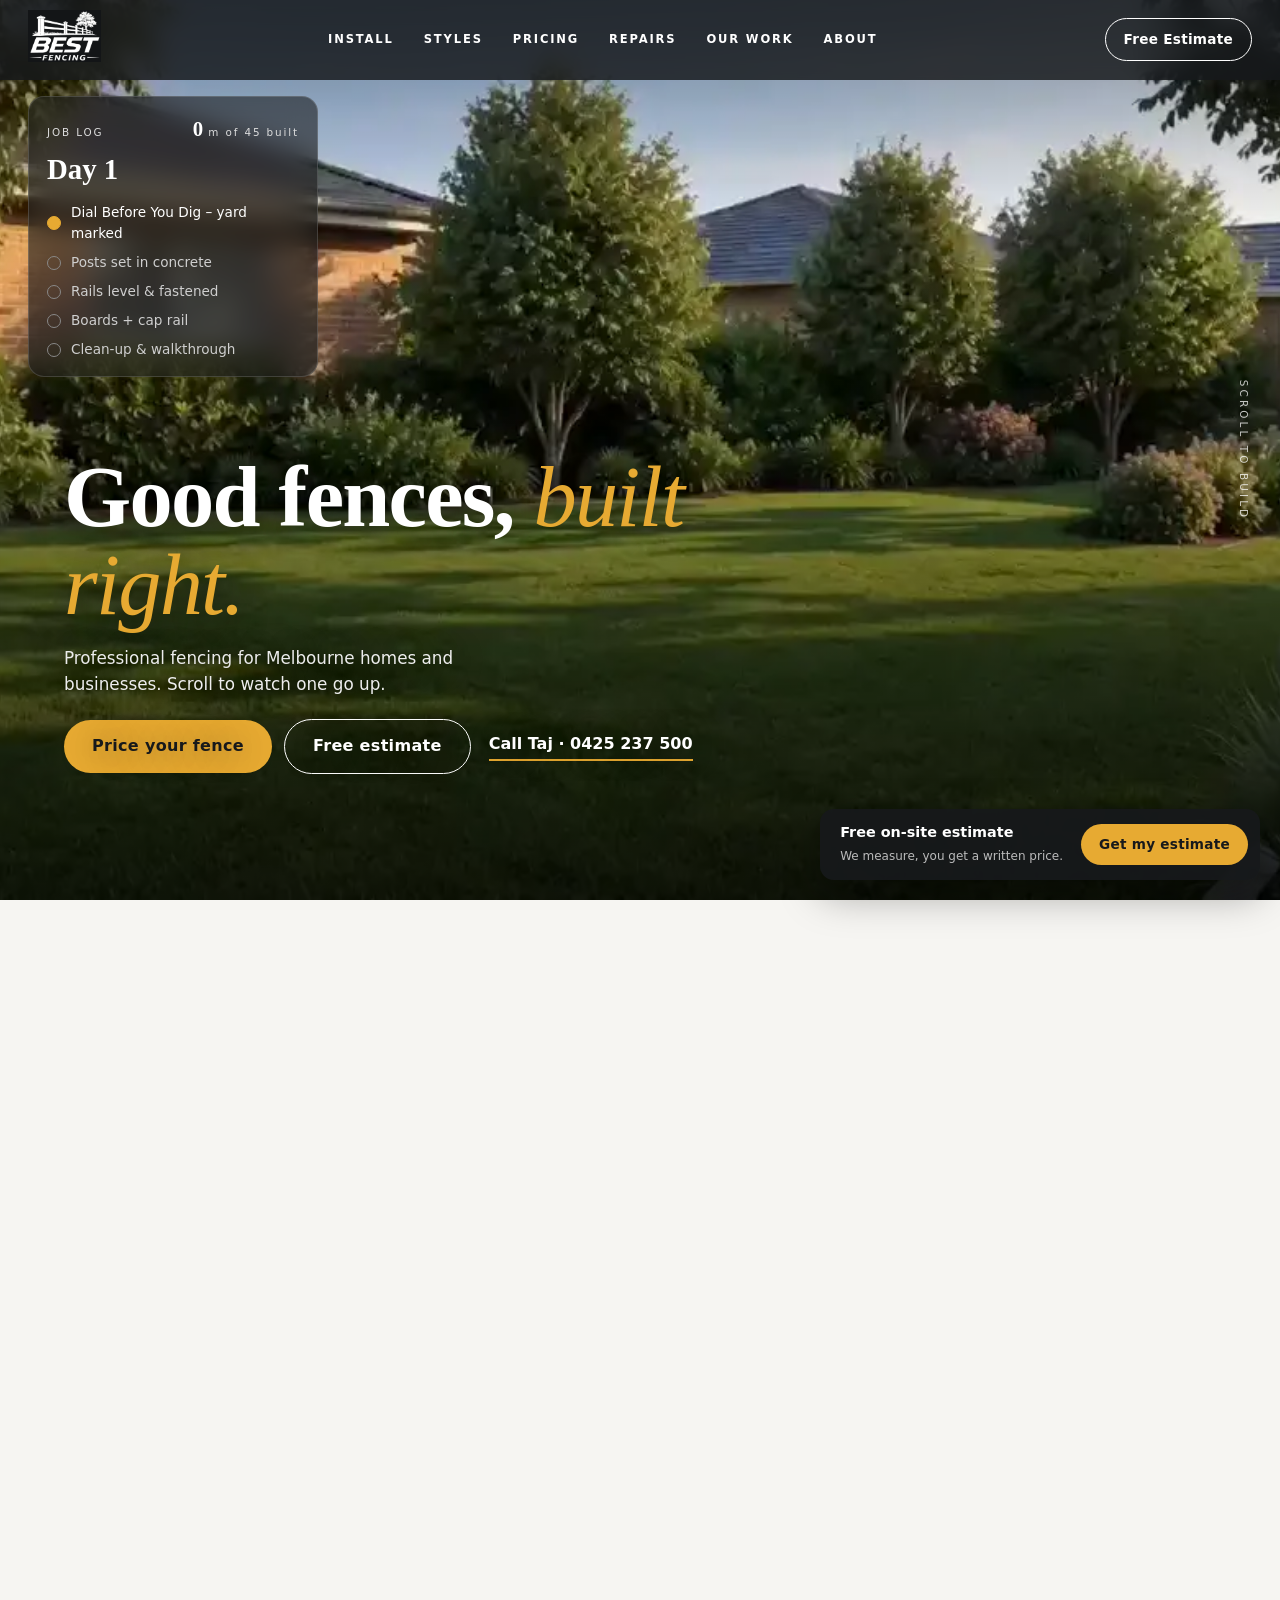
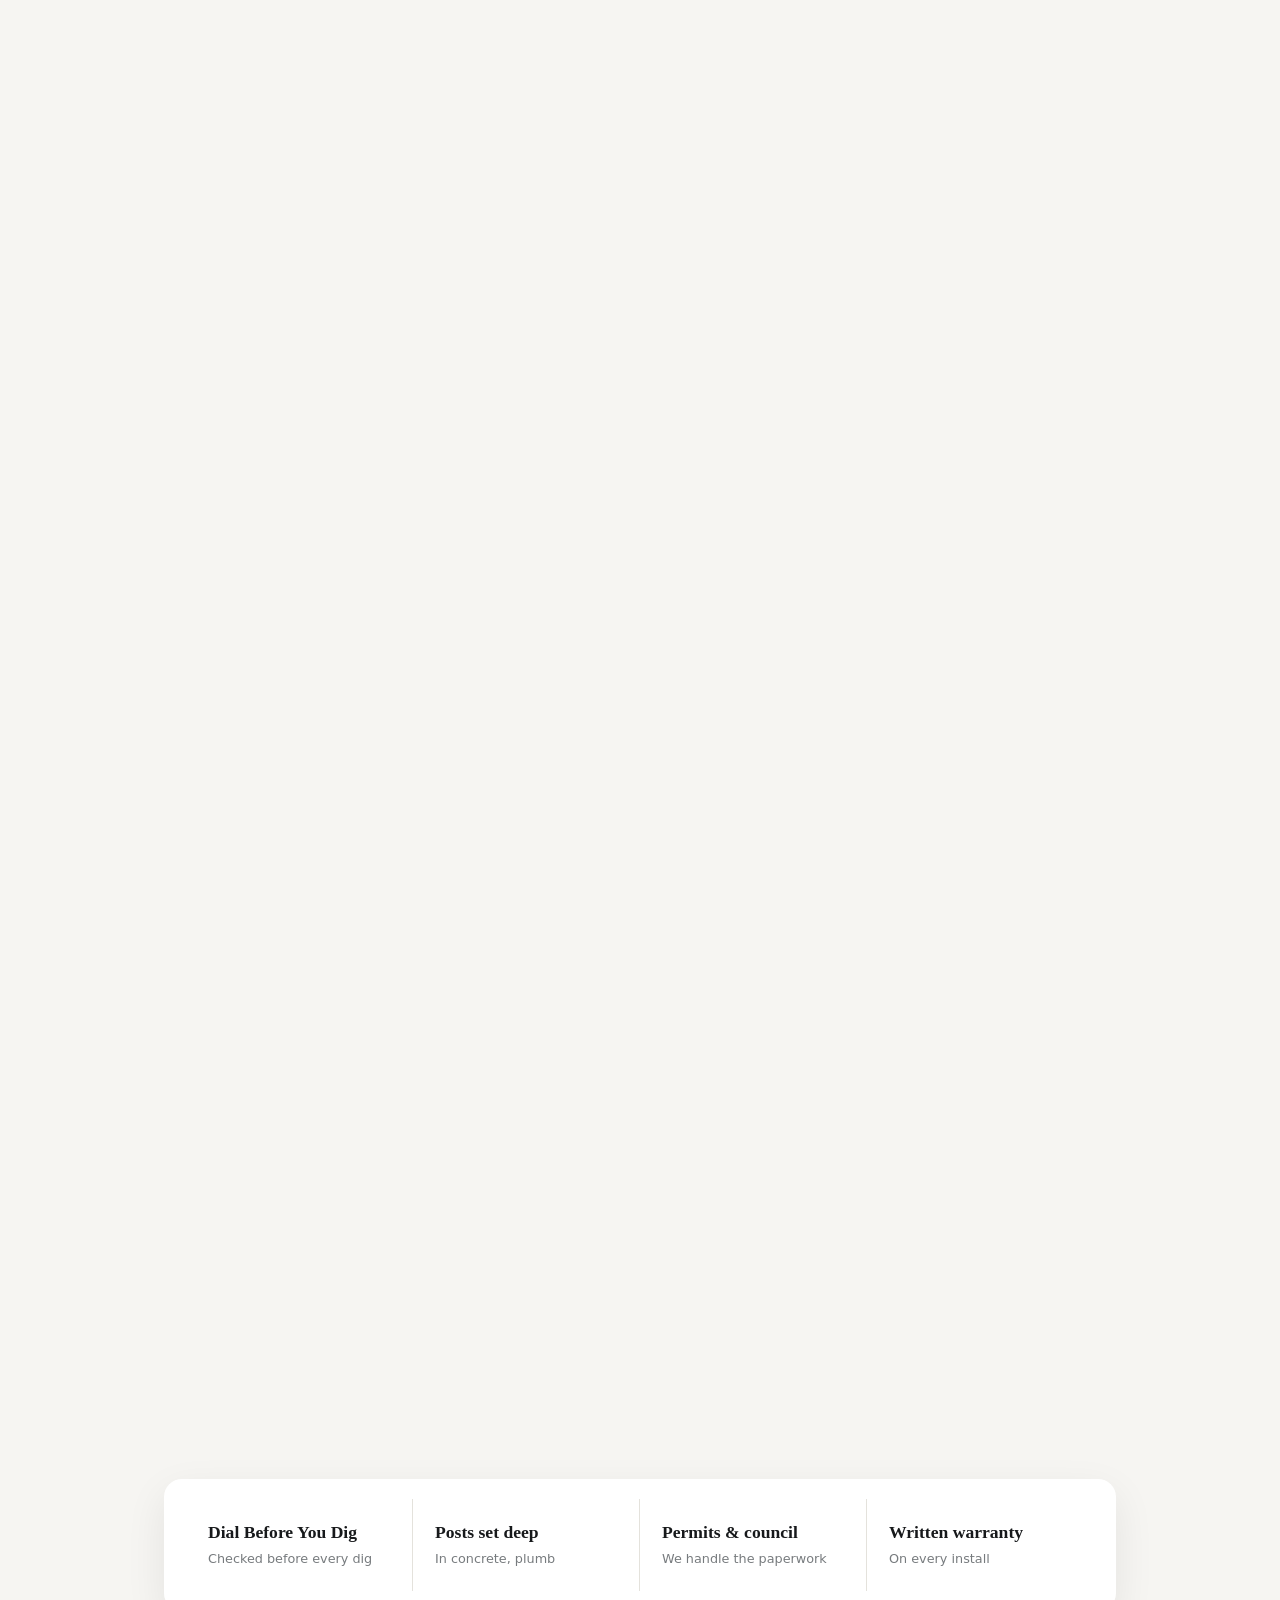
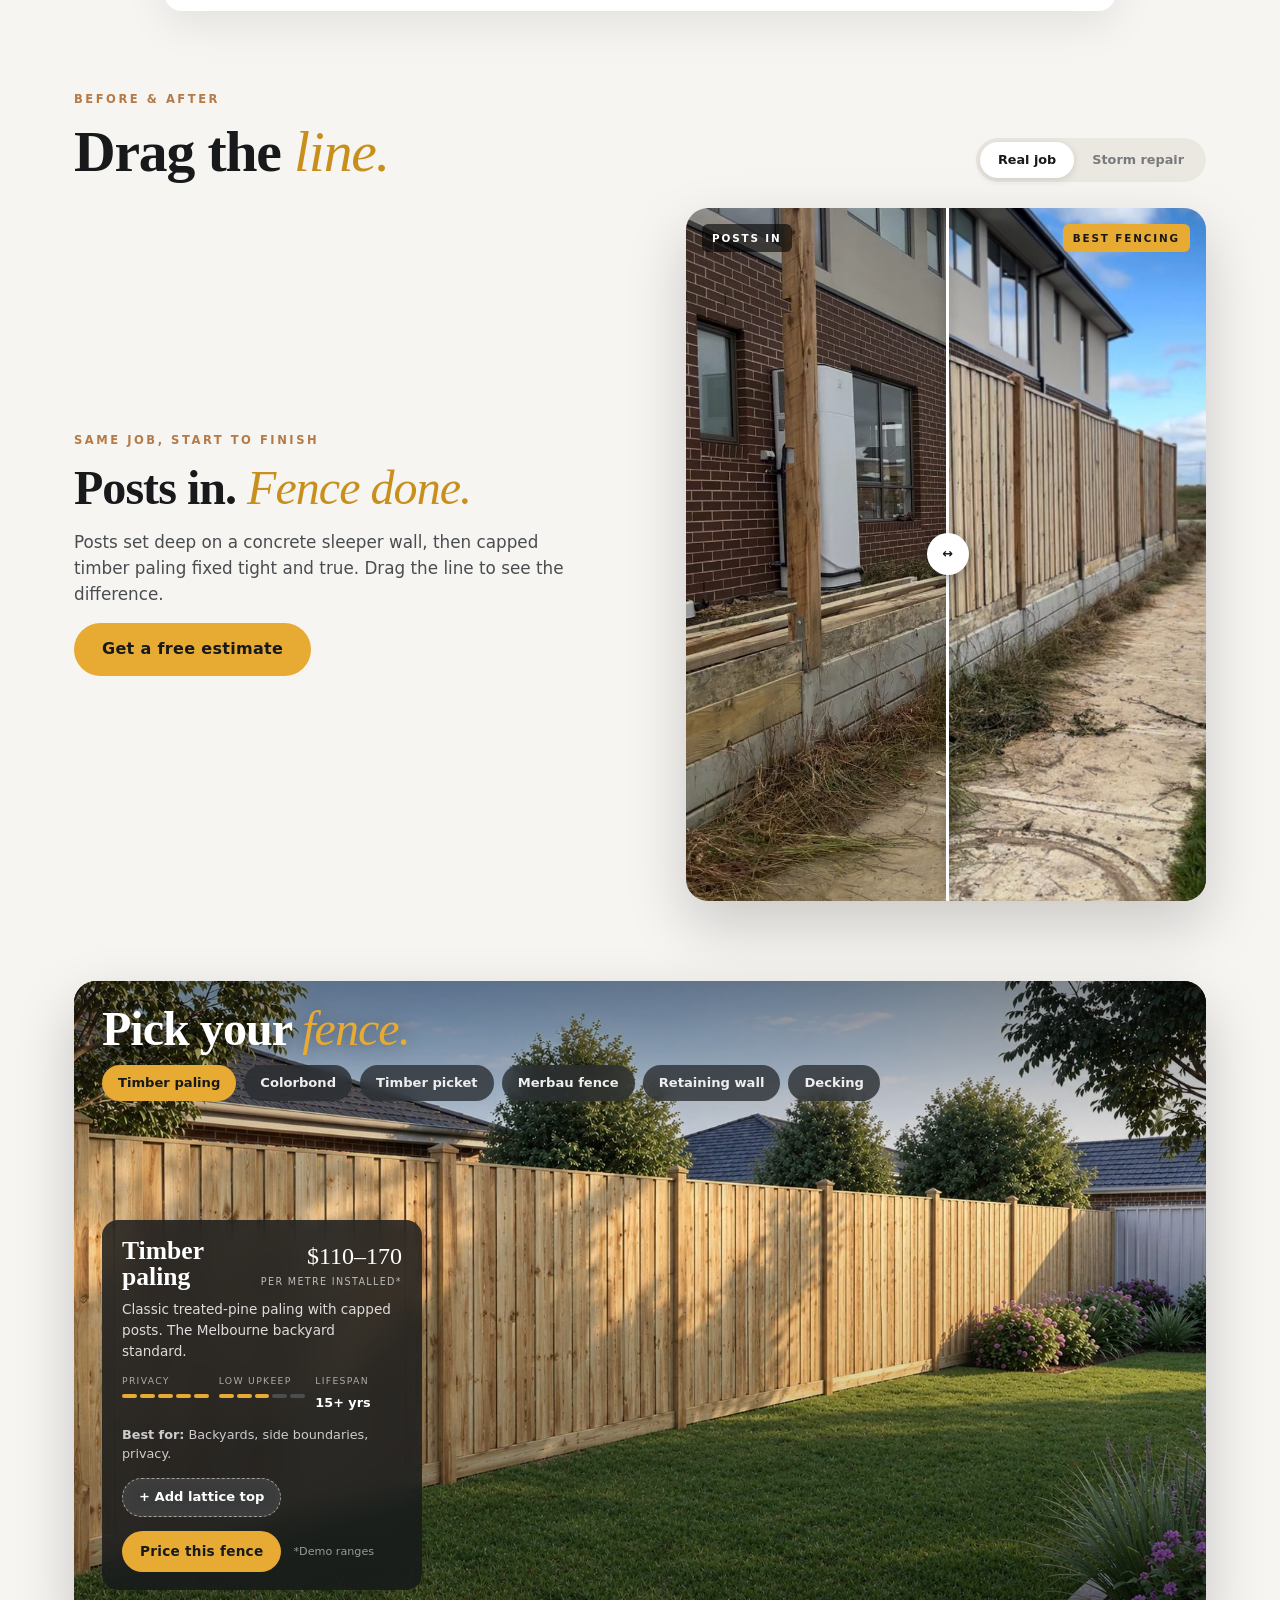
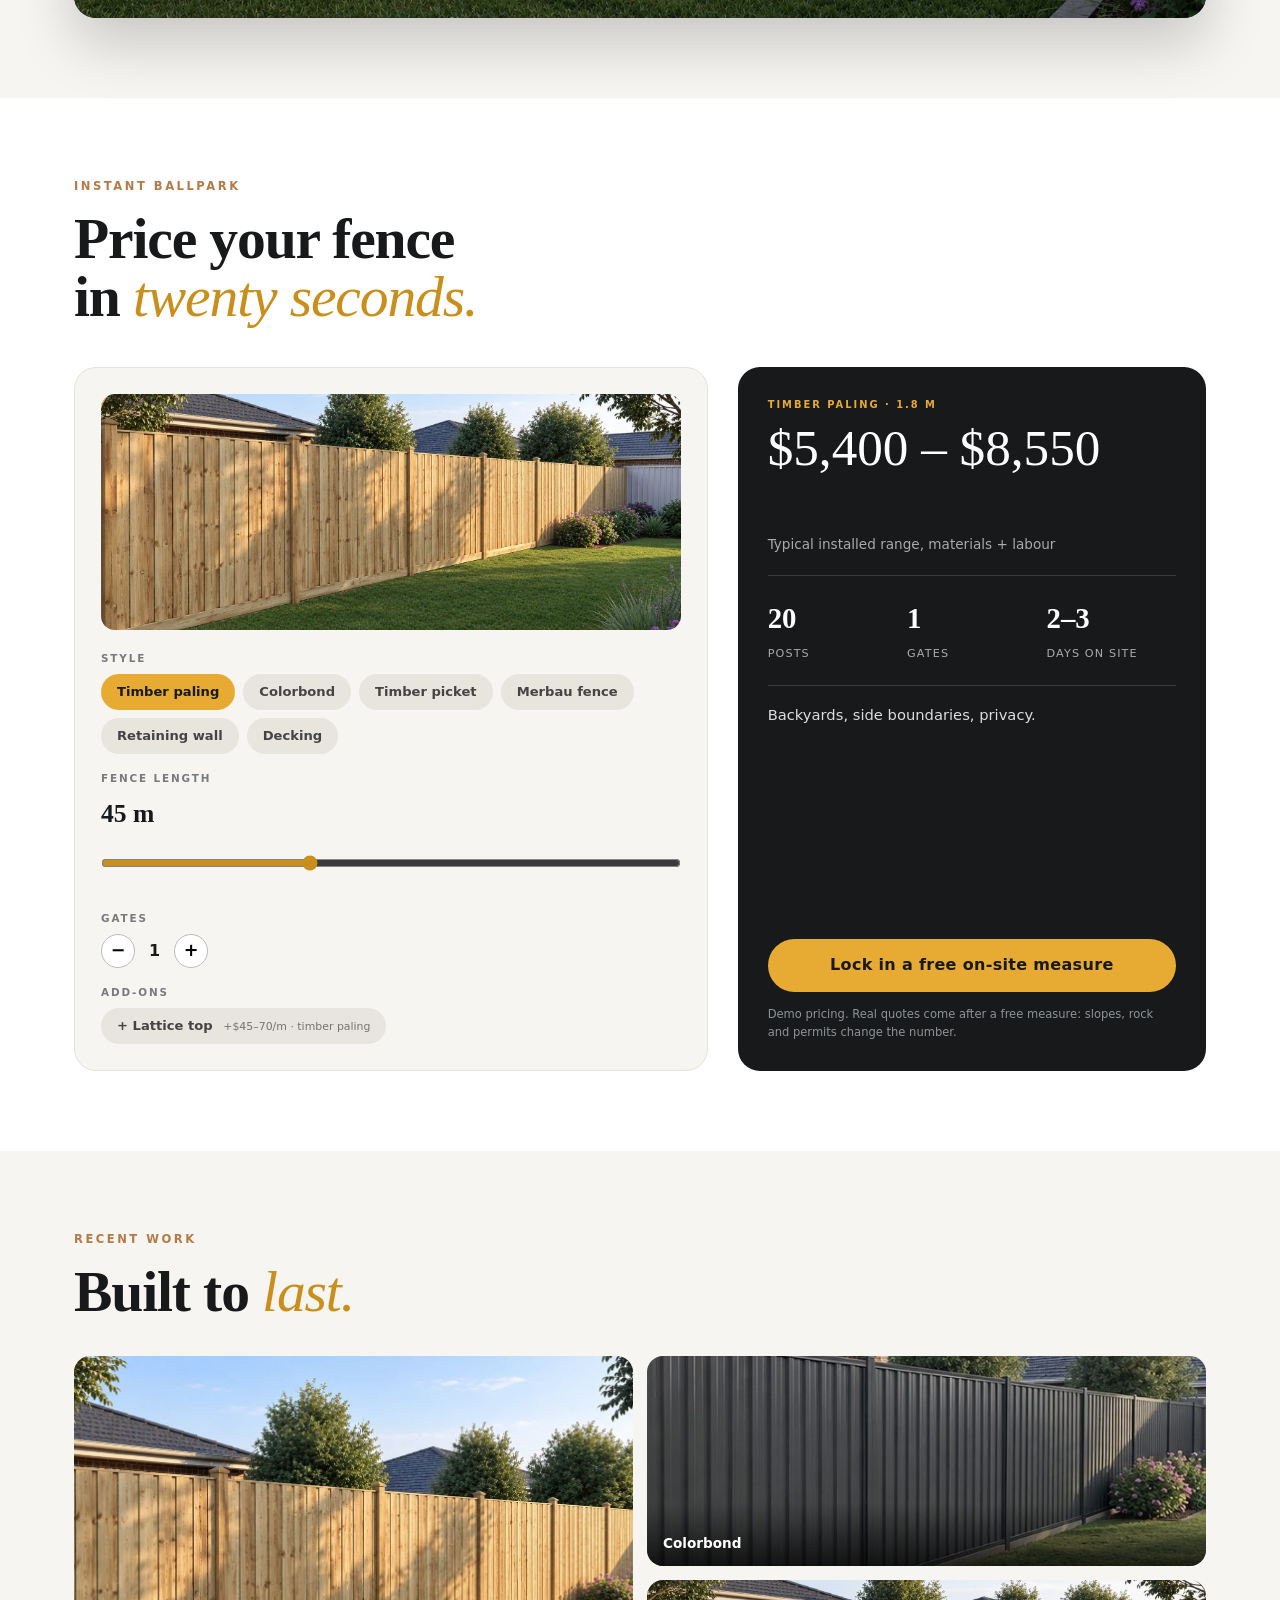
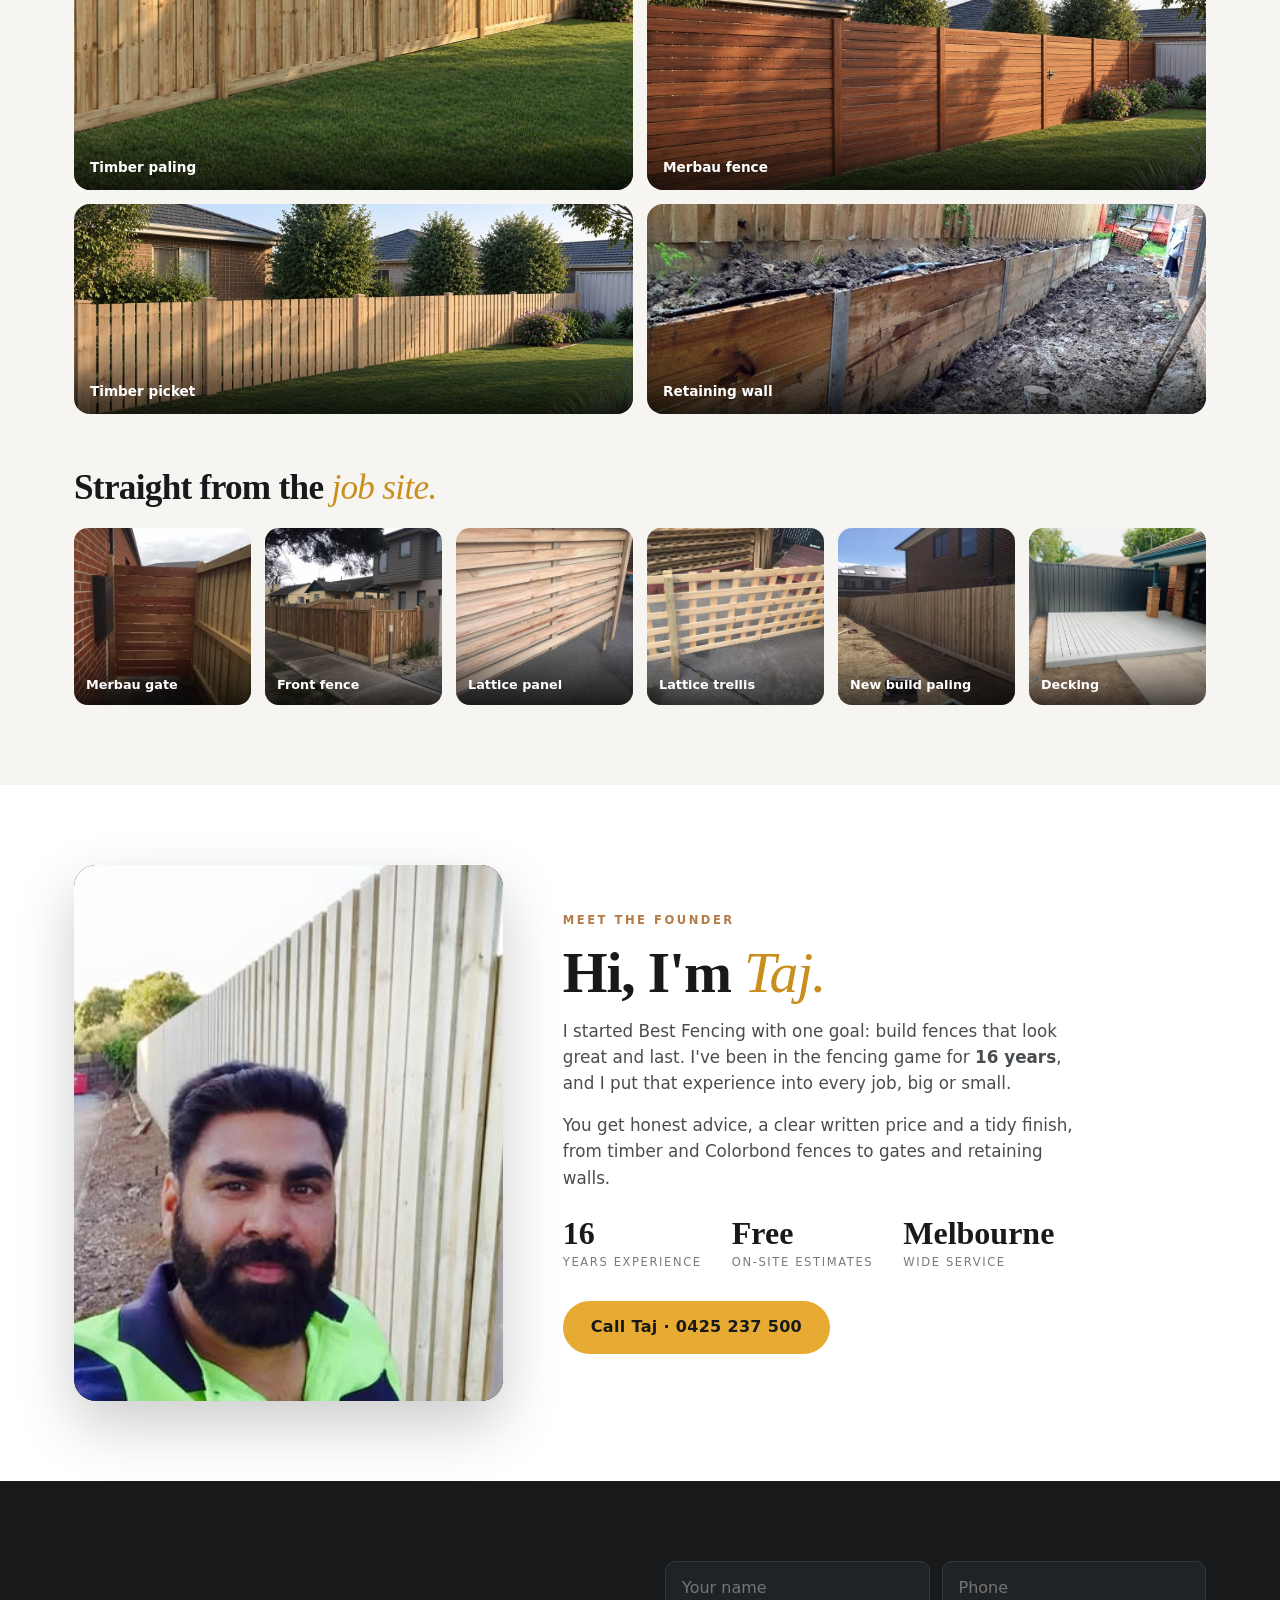
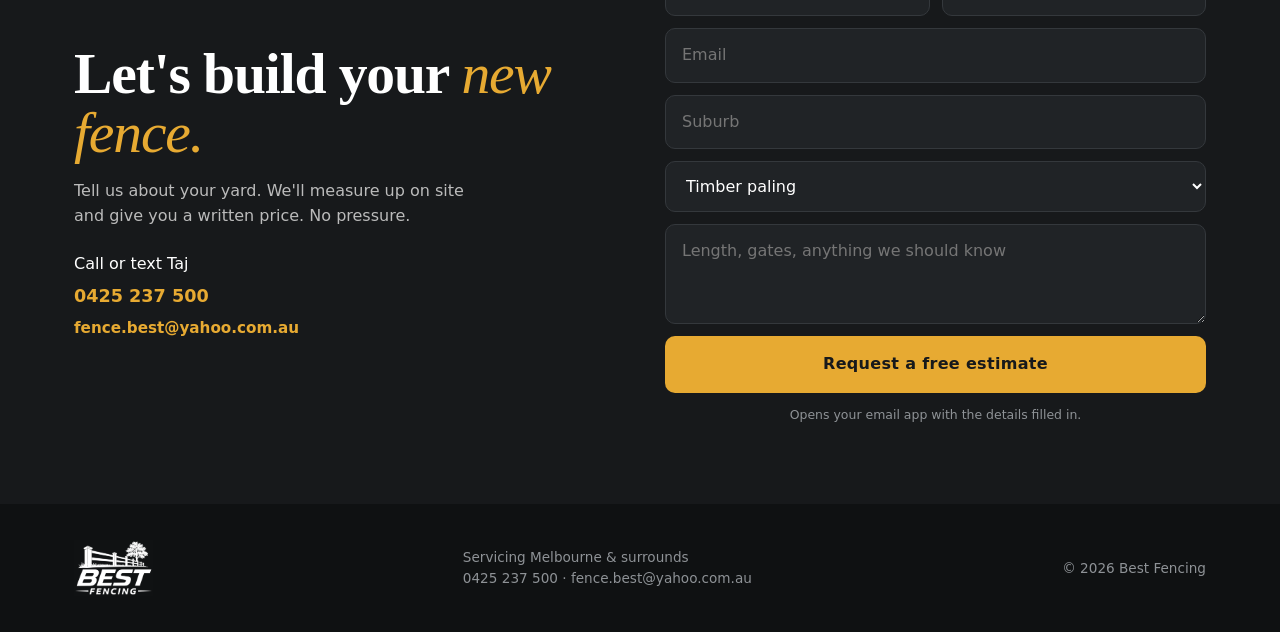
==== commit 01ec8db8: "Rename horizontal slat to Merbau fence; relabel slat panel as lattice Co-Authored-By: Claude Sonnet " ====
--- a/index.html
+++ b/index.html
@@ -370,16 +370,16 @@
     <div class="gal reveal">
       <figure class="g1"><img src="images/timber-paling.jpg" alt="Timber paling fence" loading="lazy"><figcaption>Timber paling</figcaption></figure>
       <figure class="g2"><img src="images/colorbond.jpg" alt="Colorbond fence" loading="lazy"><figcaption>Colorbond</figcaption></figure>
-      <figure class="g2"><img src="images/horizontal-slat.jpg" alt="Horizontal slat fence" loading="lazy"><figcaption>Horizontal slat</figcaption></figure>
+      <figure class="g2"><img src="images/merbau-fence.jpg" alt="Merbau fence" loading="lazy"><figcaption>Merbau fence</figcaption></figure>
       <figure class="g2"><img src="images/timber-picket.jpg" alt="Timber picket fence" loading="lazy"><figcaption>Timber picket</figcaption></figure>
       <figure class="g2"><img src="images/retaining-wall.jpg" alt="Timber retaining wall" loading="lazy"><figcaption>Retaining wall</figcaption></figure>
     </div>
     <h3 class="serif sub reveal">Straight from the <em>job site.</em></h3>
     <div class="gal2 reveal">
-      <figure><img src="images/slat-gate.jpg" alt="Horizontal slat gate" loading="lazy"><figcaption>Slat gate</figcaption></figure>
+      <figure><img src="images/merbau-gate.jpg" alt="Merbau gate" loading="lazy"><figcaption>Merbau gate</figcaption></figure>
       <figure><img src="images/front-fence.jpg" alt="Timber front fence with capped posts" loading="lazy"><figcaption>Front fence</figcaption></figure>
-      <figure><img src="images/slat-panel.jpg" alt="Horizontal slat fence panel" loading="lazy"><figcaption>Slat panel</figcaption></figure>
-      <figure><img src="images/lattice-panel.jpg" alt="Timber lattice panel" loading="lazy"><figcaption>Lattice panel</figcaption></figure>
+      <figure><img src="images/lattice-panel-2.jpg" alt="Timber lattice panel" loading="lazy"><figcaption>Lattice panel</figcaption></figure>
+      <figure><img src="images/lattice-panel.jpg" alt="Timber lattice trellis panel" loading="lazy"><figcaption>Lattice trellis</figcaption></figure>
       <figure><img src="images/new-build-fence.jpg" alt="New build timber paling fence" loading="lazy"><figcaption>New build paling</figcaption></figure>
       <figure><img src="images/decking.jpg" alt="Composite decking beside Colorbond fence" loading="lazy"><figcaption>Decking</figcaption></figure>
     </div>
@@ -546,13 +546,13 @@
 const PH_LAT='images/timber-paling-lattice.jpg';
 let lat=false;const effLat=id=>lat&&id==='wood';
 const LAT_LO=45,LAT_HI=70;
-const PH={wood:'images/timber-paling.jpg',picket:'images/timber-picket.jpg',slat:'images/horizontal-slat.jpg',retain:'images/retaining-wall.jpg',deck:'images/decking.jpg',cb:'images/colorbond.jpg'};
+const PH={wood:'images/timber-paling.jpg',picket:'images/timber-picket.jpg',slat:'images/merbau-fence.jpg',retain:'images/retaining-wall.jpg',deck:'images/decking.jpg',cb:'images/colorbond.jpg'};
 const photo=k=>`<img src="${effLat(k)?PH_LAT:PH[k]}" alt="" style="width:100%;height:100%;object-fit:cover" onerror="this.parentNode.style.background='repeating-linear-gradient(0deg,#b9774a 0 38px,#8f5a34 38px 42px)';this.remove()">`;
 const STY=[
  {id:'wood',   name:'Timber paling',   lo:110,hi:170,desc:'Classic treated-pine paling with capped posts. The Melbourne backyard standard.',priv:5,up:3,life:'15+ yrs',best:'Backyards, side boundaries, privacy.'},
  {id:'cb',     name:'Colorbond',       lo:130,hi:210,desc:'Steel panels in a range of colours. Tough, straight and nearly maintenance-free.',priv:5,up:5,life:'30+ yrs',best:'Low upkeep, bushfire areas, clean modern look.'},
  {id:'picket', name:'Timber picket',   lo:100,hi:160,desc:'Spaced pickets with post caps. Lets light and air through while still marking the boundary.',priv:3,up:3,life:'15+ yrs',best:'Front yards, garden borders, kerb appeal.'},
- {id:'slat',   name:'Horizontal slat', lo:180,hi:280,desc:'Modern horizontal slats in a rich timber finish. A feature fence that lifts the whole yard.',priv:4,up:3,life:'20+ yrs',best:'Feature fences, modern homes, front fencing.'},
+ {id:'slat',   name:'Merbau fence',    lo:180,hi:280,desc:'Merbau hardwood in a horizontal slat design. A rich, modern feature fence that lifts the whole yard.',priv:4,up:3,life:'20+ yrs',best:'Feature fences, modern homes, front fencing.'},
  {id:'retain', name:'Retaining wall',  lo:180,hi:320,h:'0.6–1.2 M HIGH',desc:'Treated-timber sleeper walls with steel posts. Level your yard, stop erosion and make usable space on a slope.',priv:1,up:4,life:'20+ yrs',best:'Sloping yards, garden beds, levelling for a new fence.'},
  {id:'deck',   name:'Decking',         unit:'m²',lo:250,hi:450,h:'DECKS & STEPS',desc:'Timber and composite decks, landings and entry steps, built to suit your home.',priv:1,up:3,life:'15+ yrs',best:'Entry steps, front landings, backyard entertaining.'}
 ];
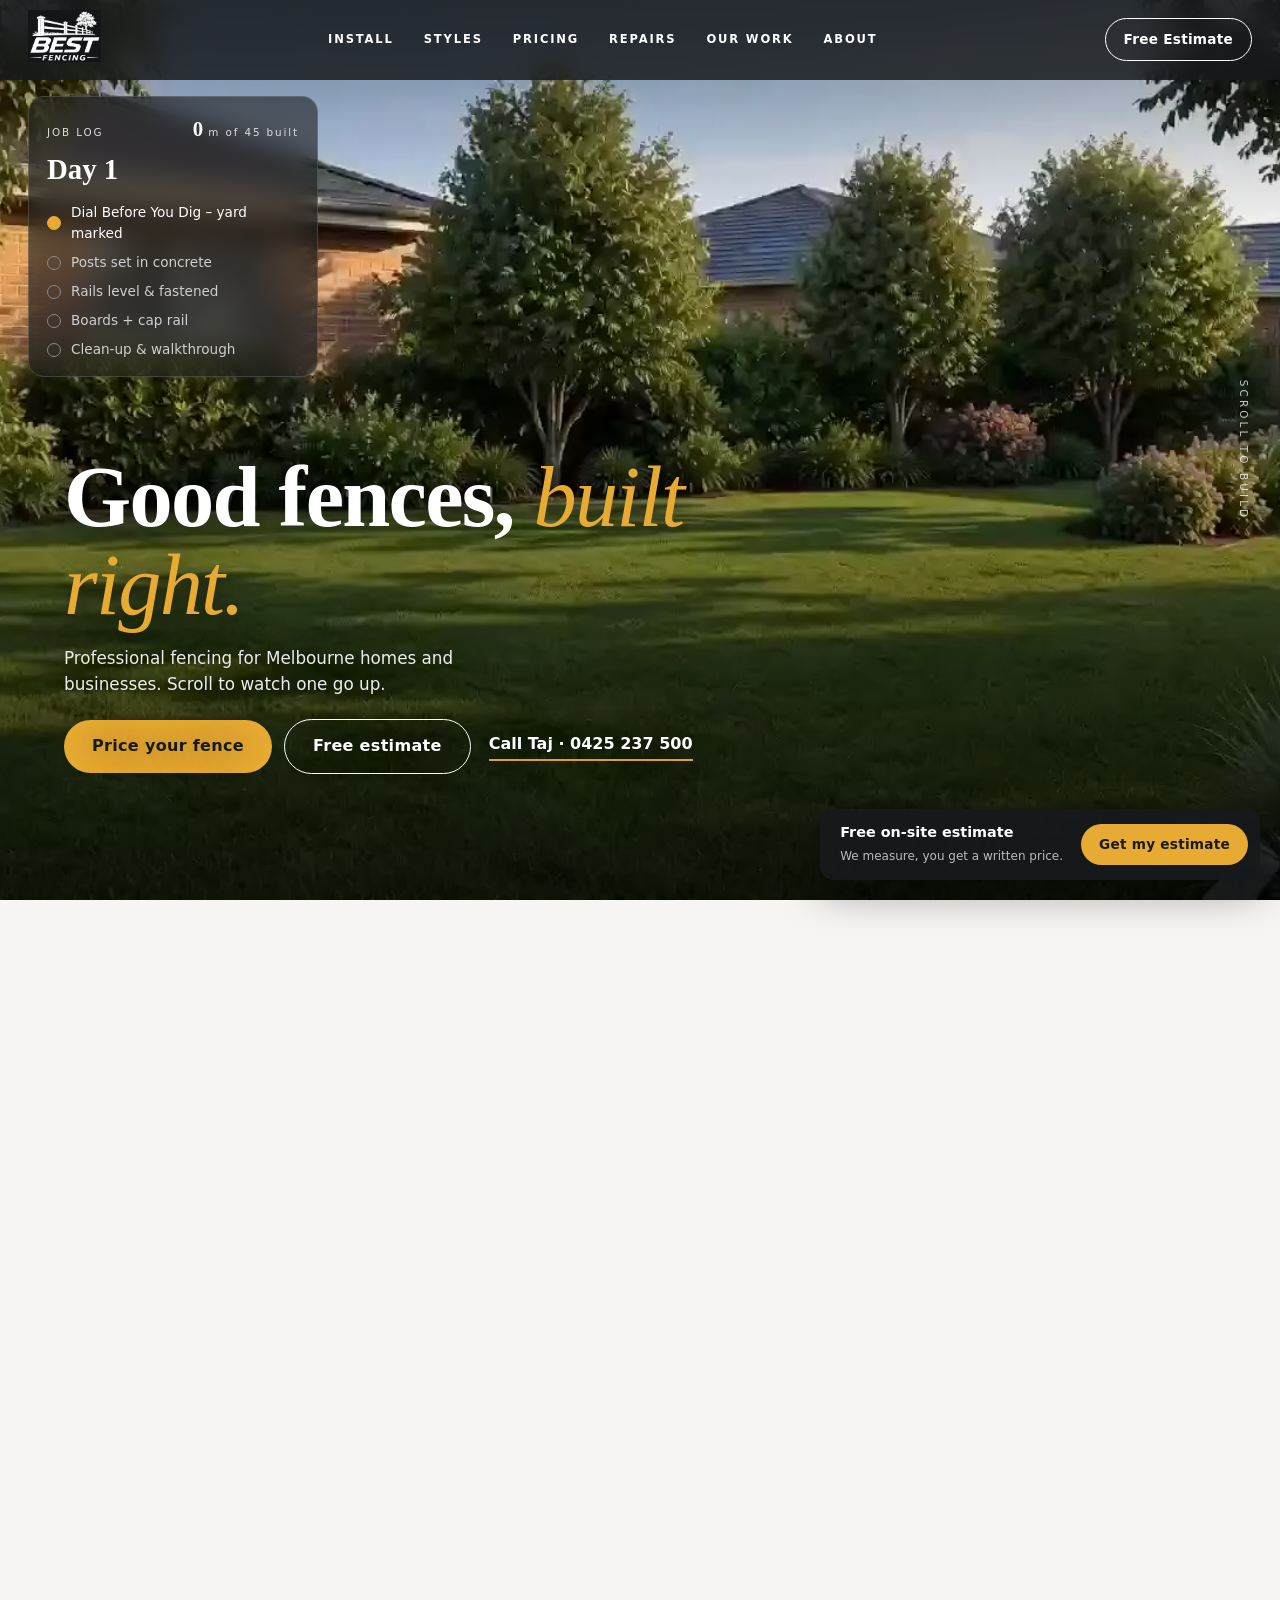
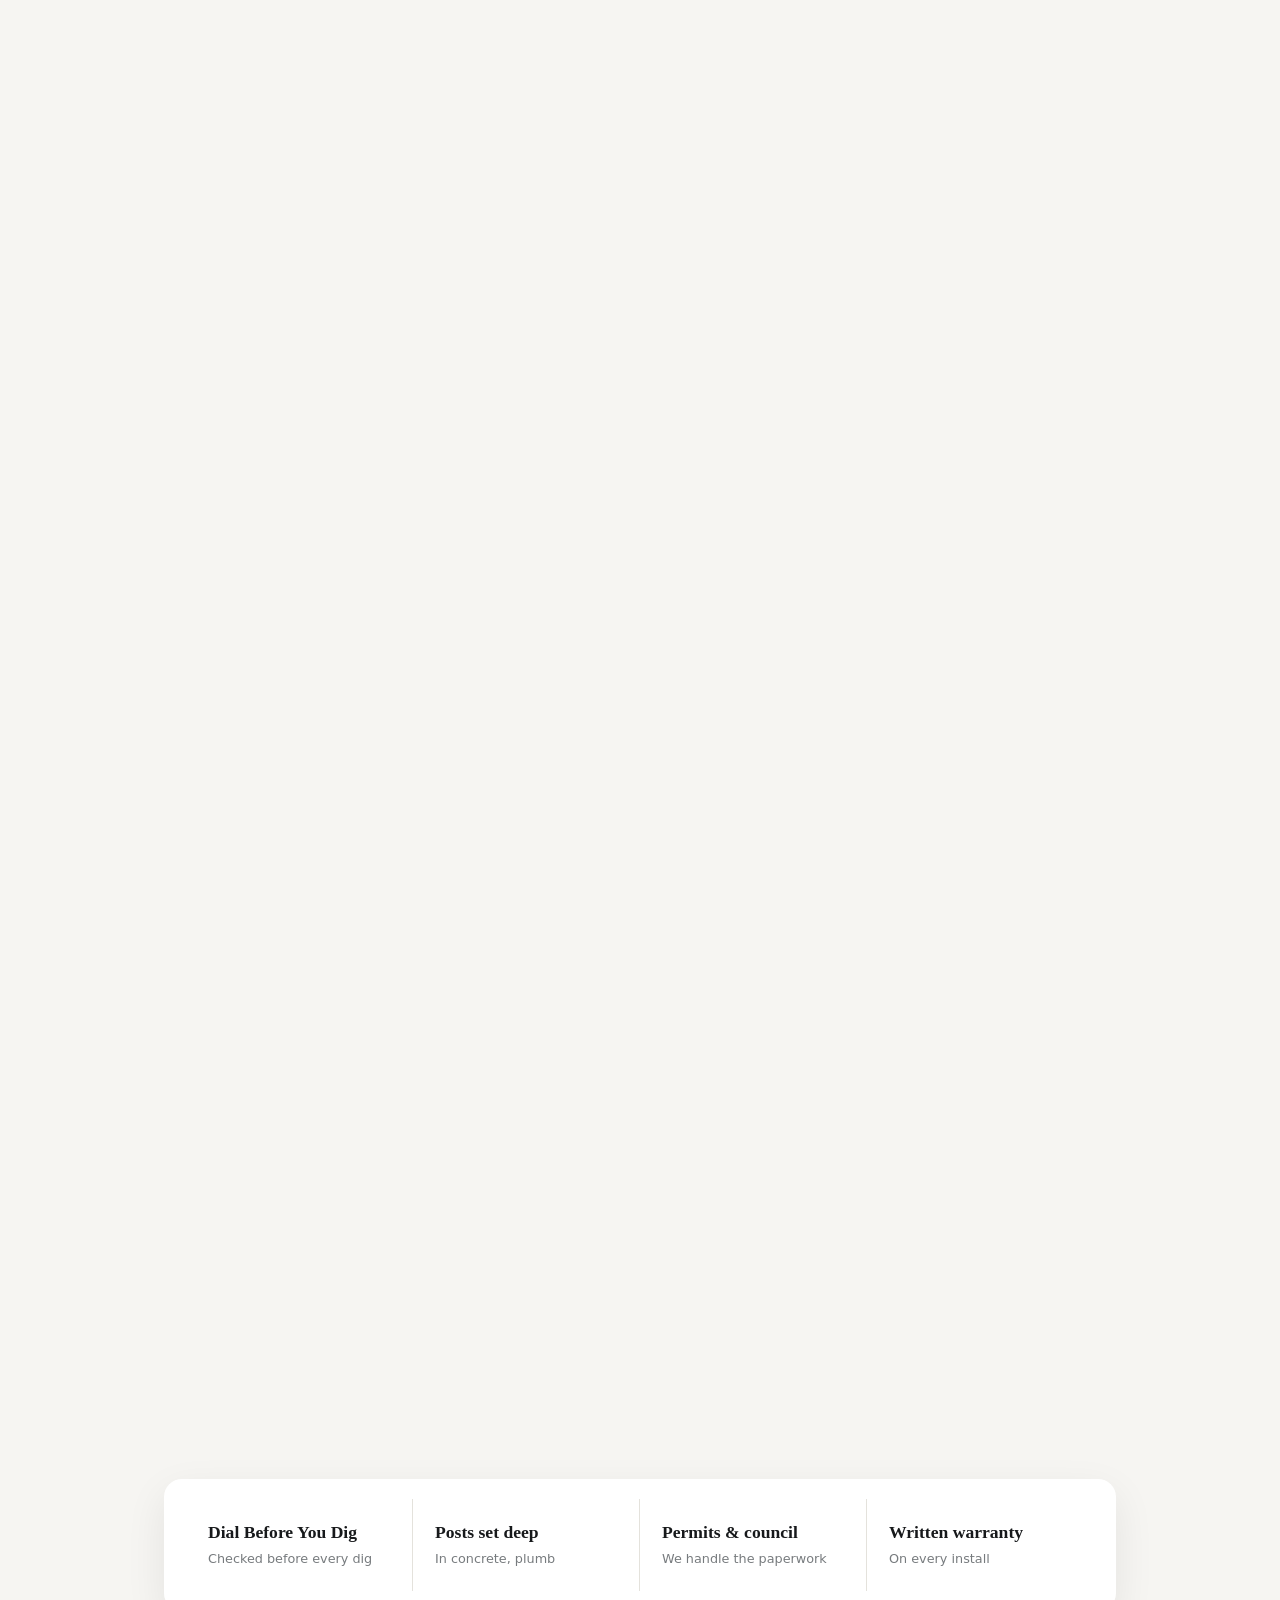
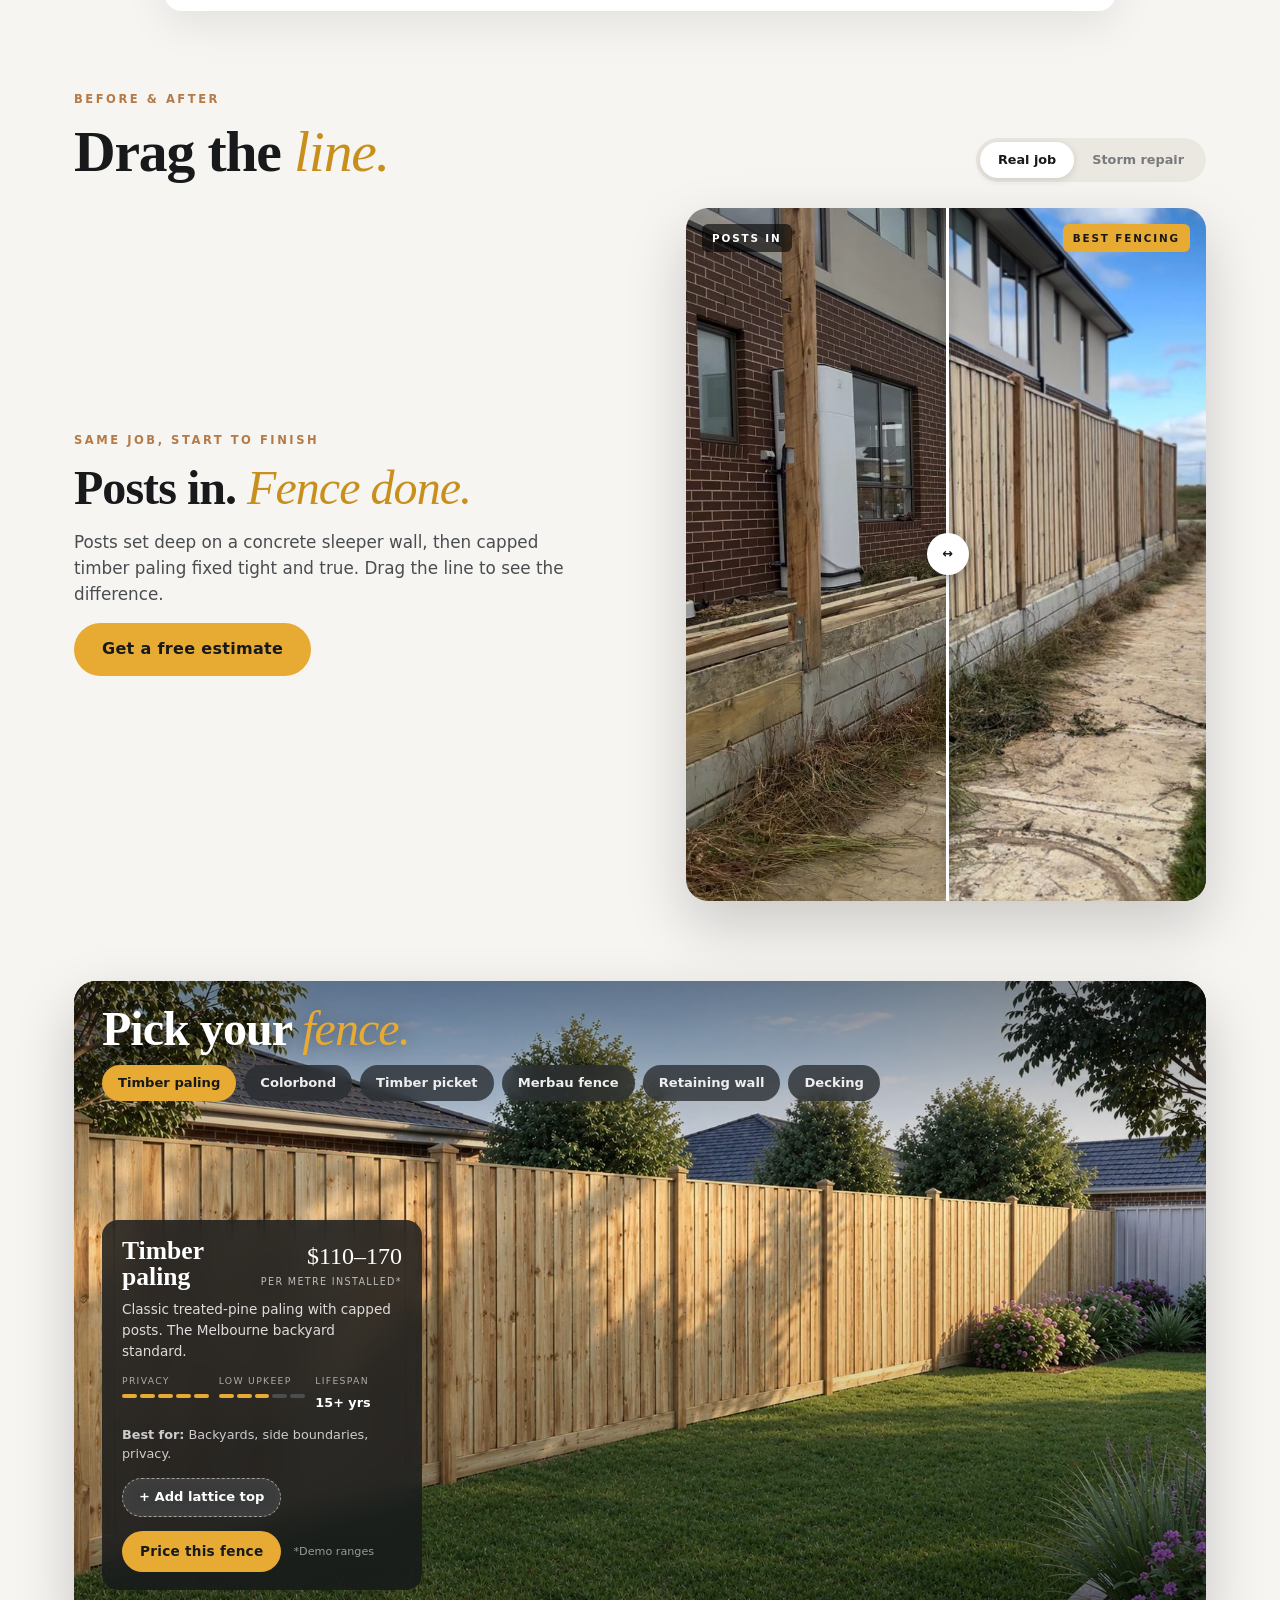
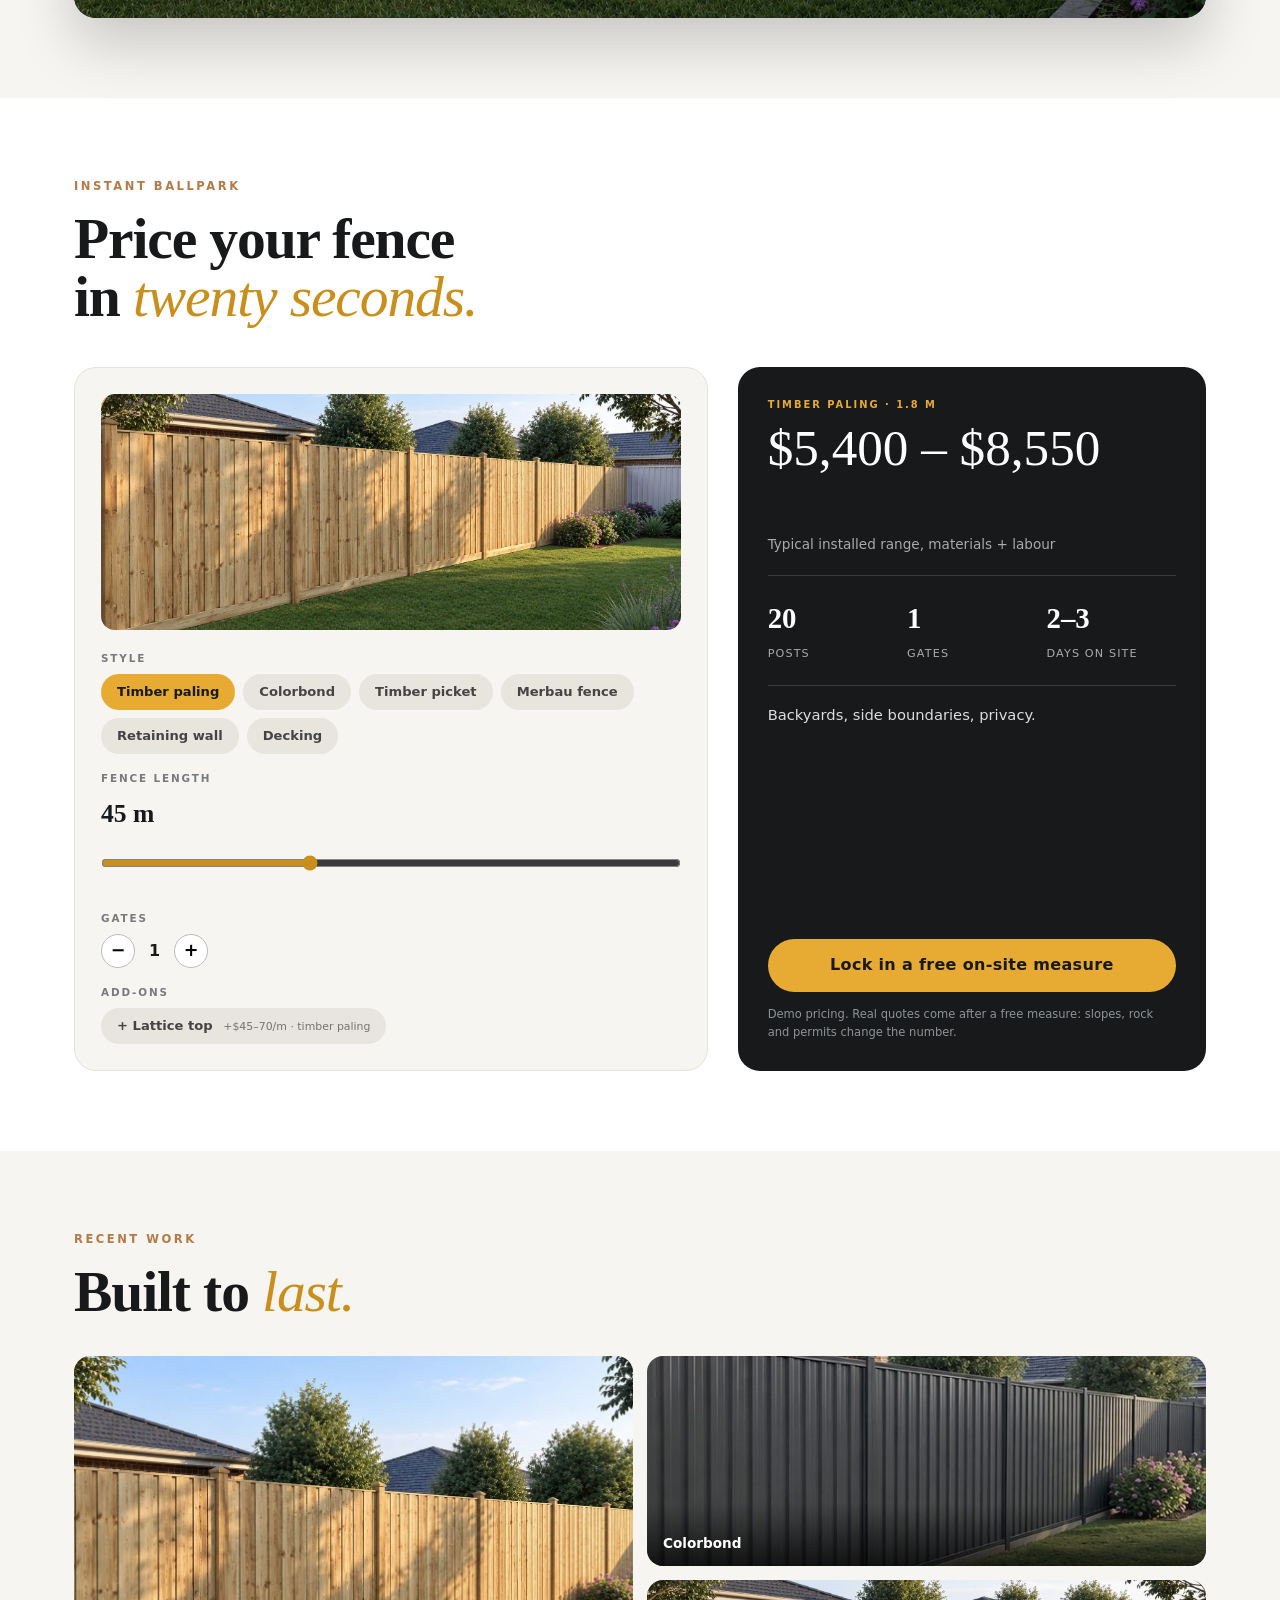
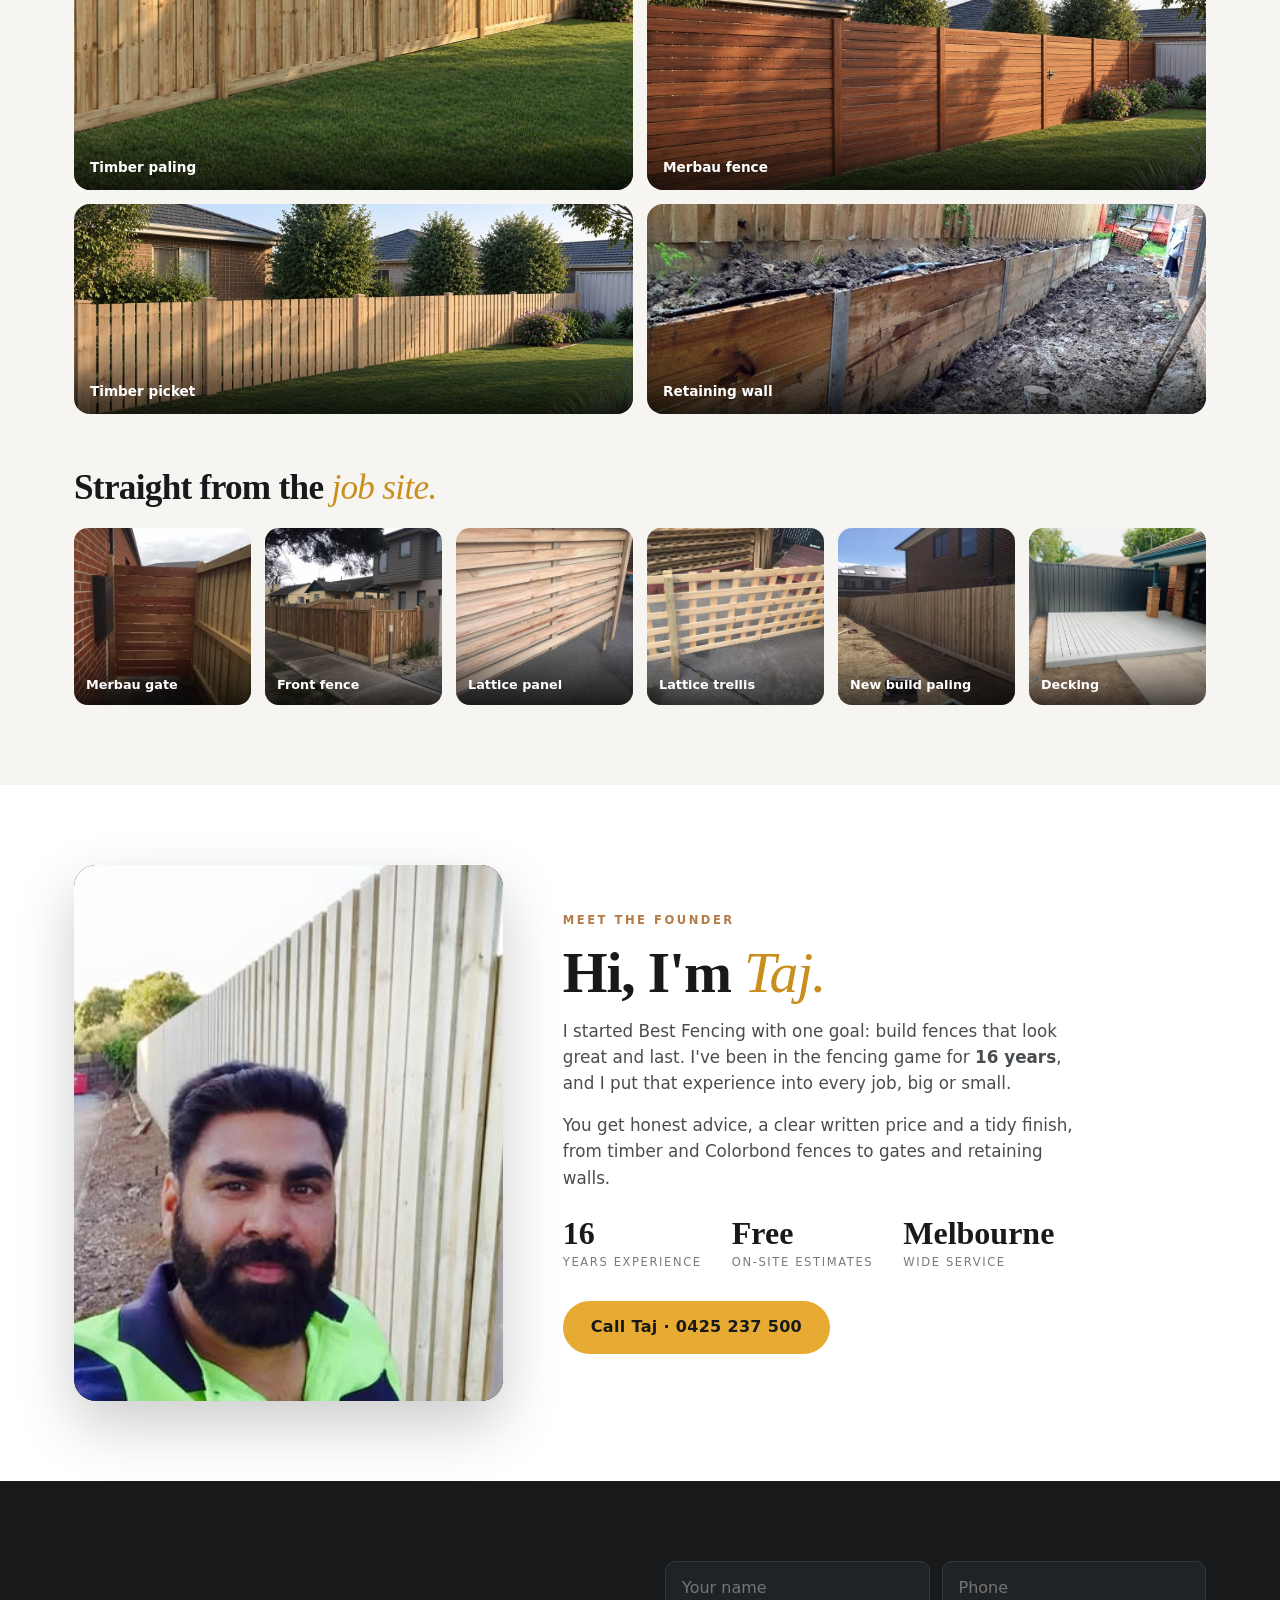
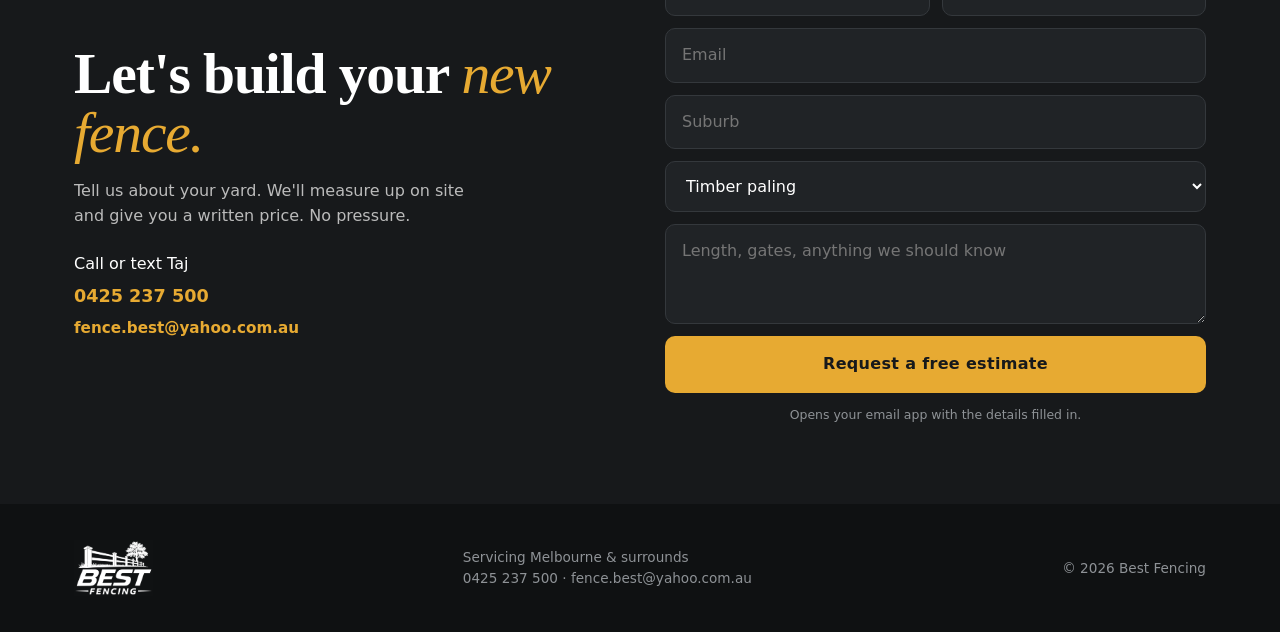
==== commit 49cf55f4: "Hero: full-resolution, higher-quality frame sequence with progressive loading Co-Authored-By: Claude" ====
--- a/index.html
+++ b/index.html
@@ -500,11 +500,12 @@
 function sceneFence(kind,house=true,weather){const p=fenceParts(kind,weather);return svg(backdrop(house)+lawn()+p.boards+p.rails+p.posts+p.cap)}
 
 /* ---------- HERO scroll build (video frames scrubbed by scroll) ---------- */
-const NF=91,frames=new Array(NF),cv=$('#heroCv'),cx=cv.getContext('2d');let hf=0;
-function paint(im){const cw=cv.width,ch=cv.height,k=Math.max(cw/im.naturalWidth,ch/im.naturalHeight),w=im.naturalWidth*k,h=im.naturalHeight*k;cx.drawImage(im,(cw-w)/2,(ch-h)/2,w,h)}
+const NF=151,frames=new Array(NF),cv=$('#heroCv'),cx=cv.getContext('2d');let hf=0;
+function paint(im){cx.imageSmoothingQuality='high';const cw=cv.width,ch=cv.height,k=Math.max(cw/im.naturalWidth,ch/im.naturalHeight),w=im.naturalWidth*k,h=im.naturalHeight*k;cx.drawImage(im,(cw-w)/2,(ch-h)/2,w,h)}
 function draw(i){for(let d=0;d<NF;d++){for(const j of [i-d,i+d]){const im=frames[j];if(im&&im.complete&&im.naturalWidth)return paint(im)}}}
 function fit(){const r=Math.min(devicePixelRatio||1,2);cv.width=cv.clientWidth*r;cv.height=cv.clientHeight*r;draw(hf)}
-for(let i=0;i<NF;i++){const im=new Image();im.onload=()=>{if(Math.abs(i-hf)<2)draw(hf)};im.src='images/hero/f'+String(i+1).padStart(3,'0')+'.webp';frames[i]=im}
+function loadF(i){if(frames[i])return;const im=new Image();im.onload=()=>{if(Math.abs(i-hf)<9)draw(hf)};im.src='images/hero/f'+String(i+1).padStart(3,'0')+'.webp';frames[i]=im}
+loadF(0);for(const st of [8,4,2,1])for(let i=0;i<NF;i+=st)loadF(i);
 const stages=[
  ['Good fences, <em>built right.</em>','Professional fencing for Melbourne homes and businesses. Scroll to watch one go up.','Day 1'],
  ['Deep, plumb, <em>in concrete.</em>','Every post is set deep and checked plumb before a single rail goes on.','Day 1'],
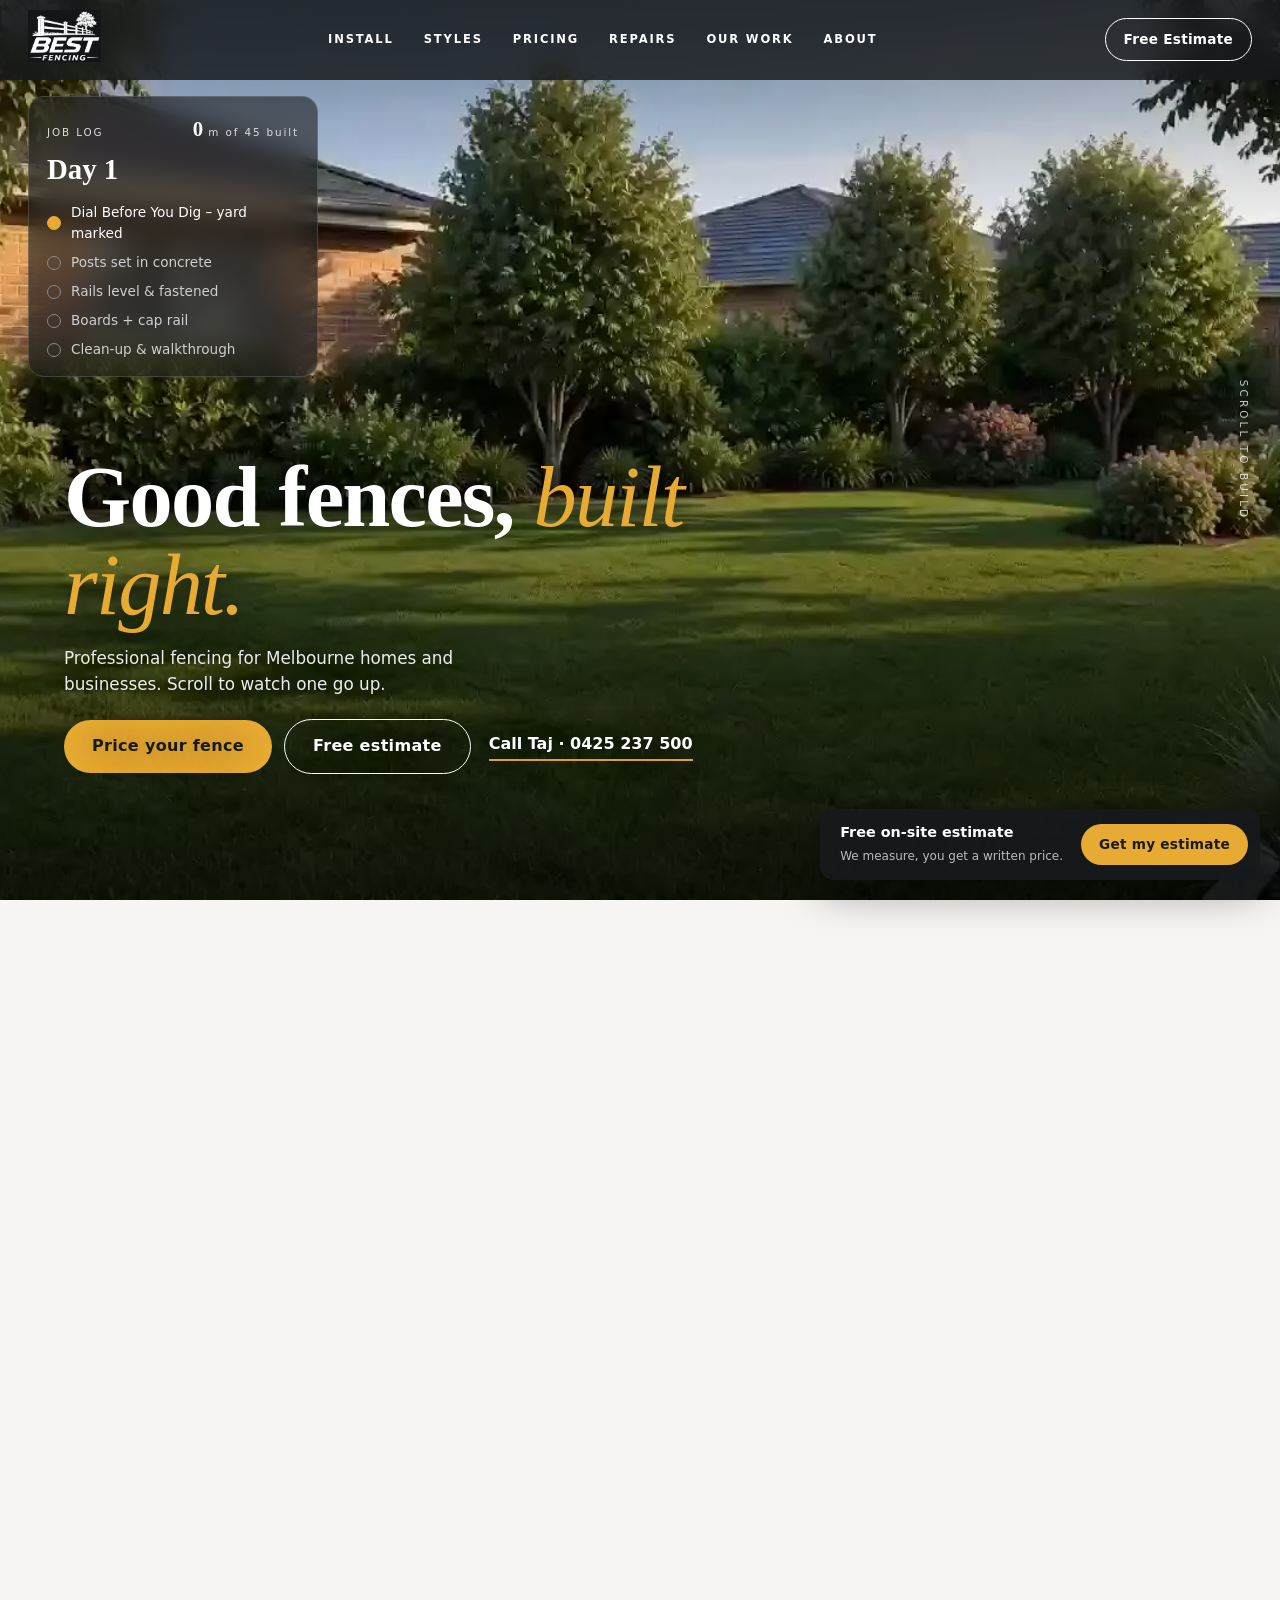
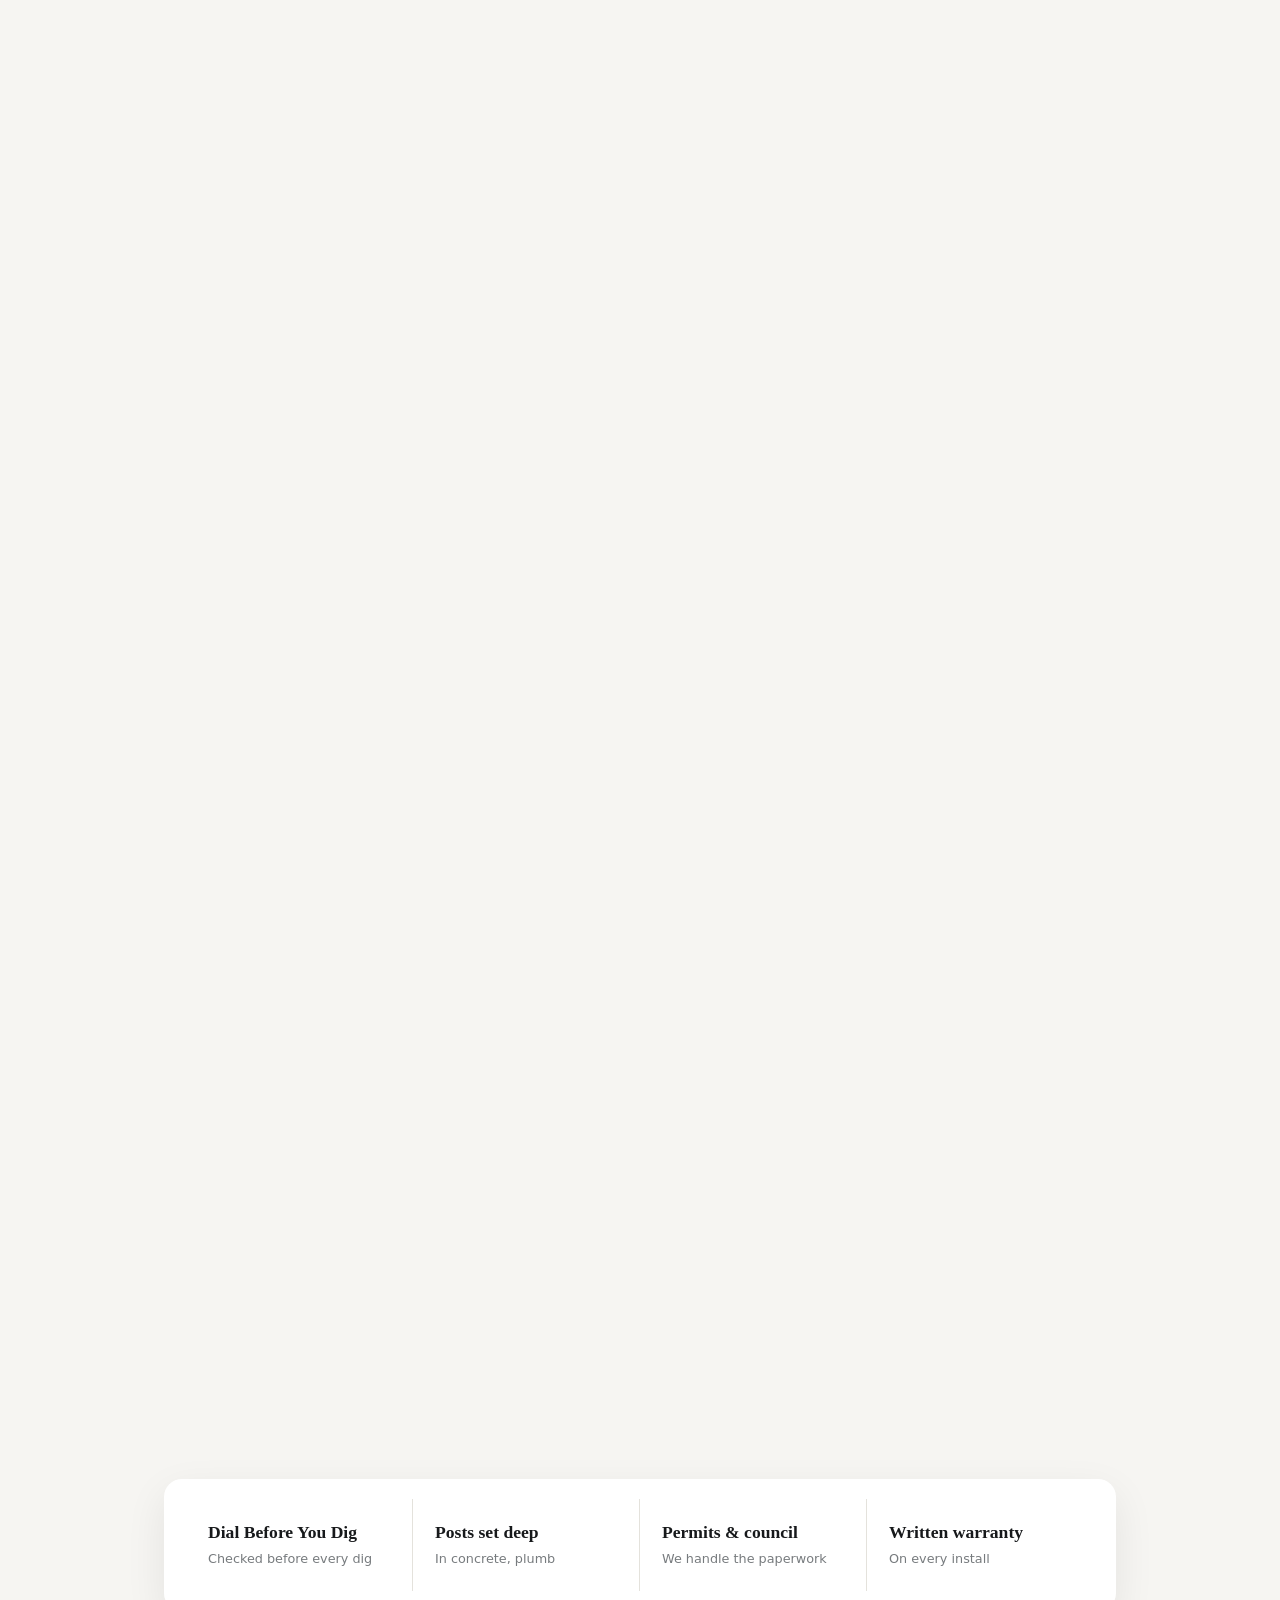
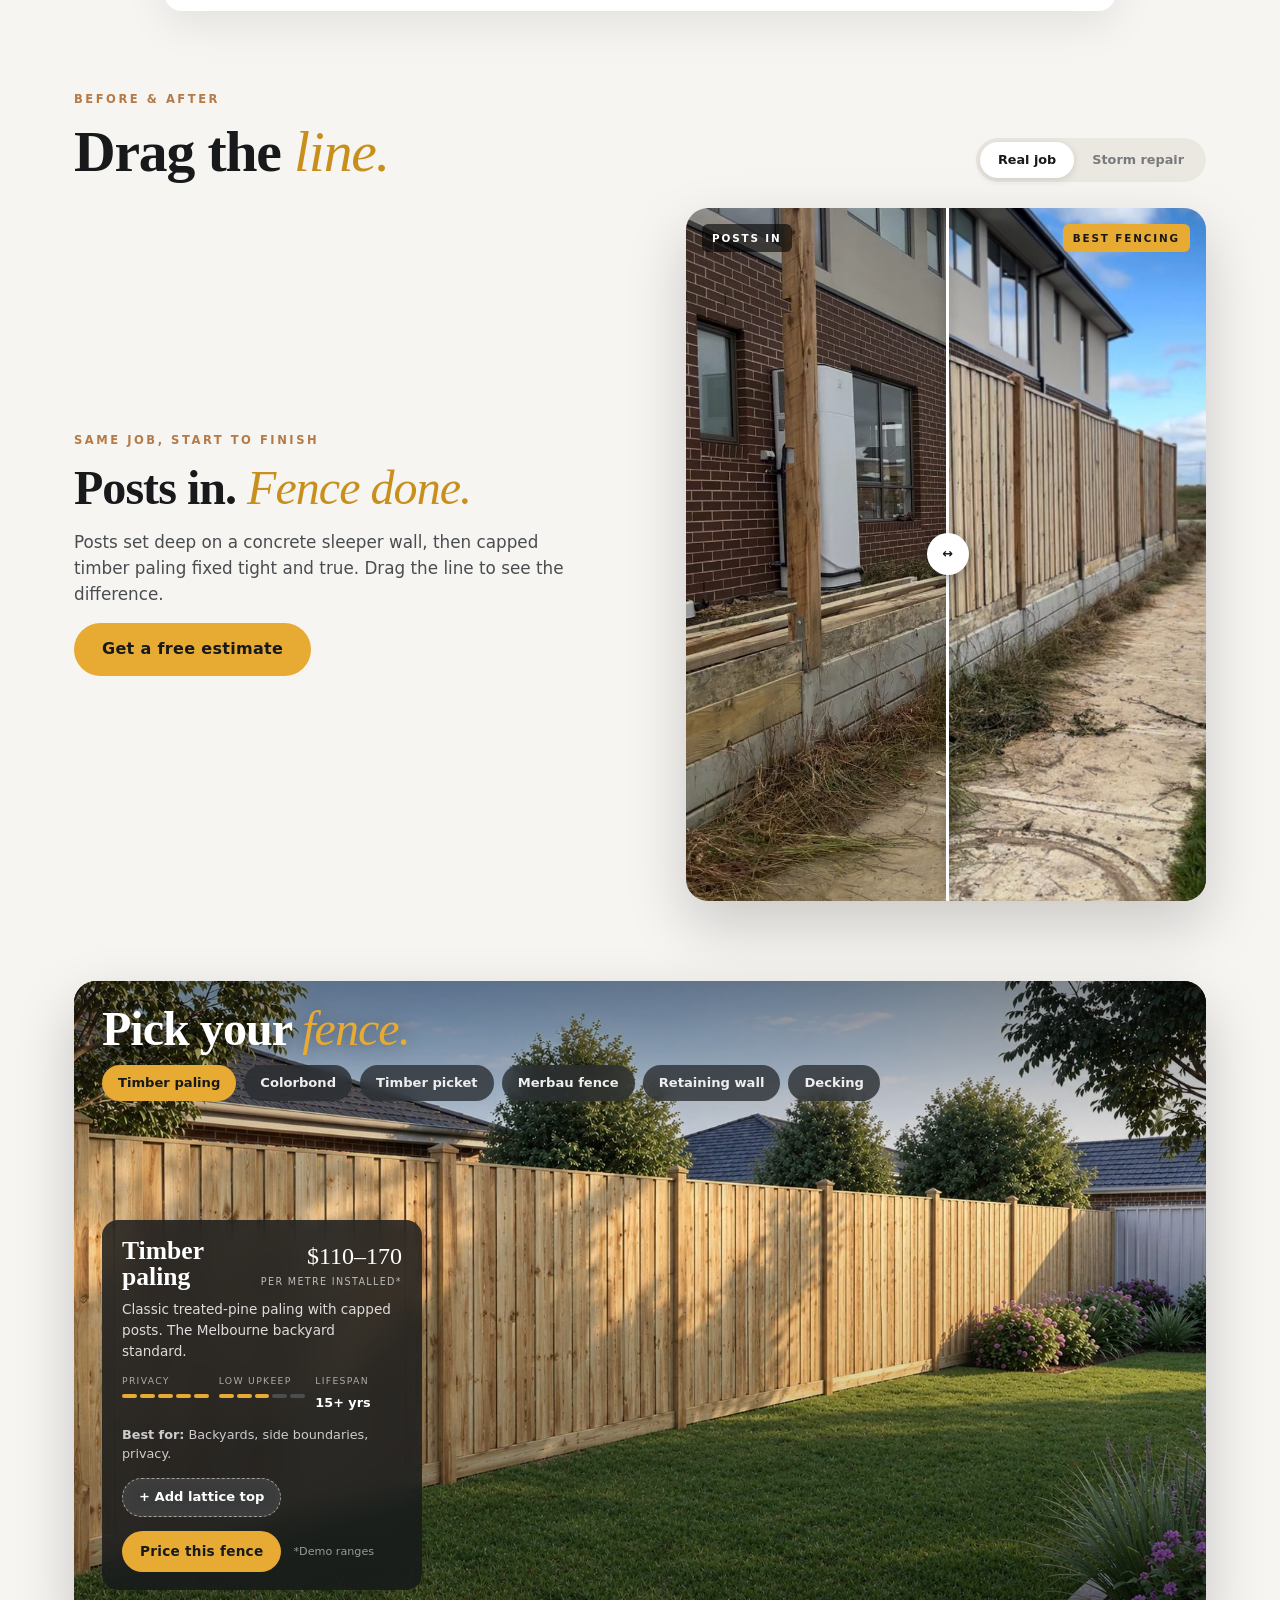
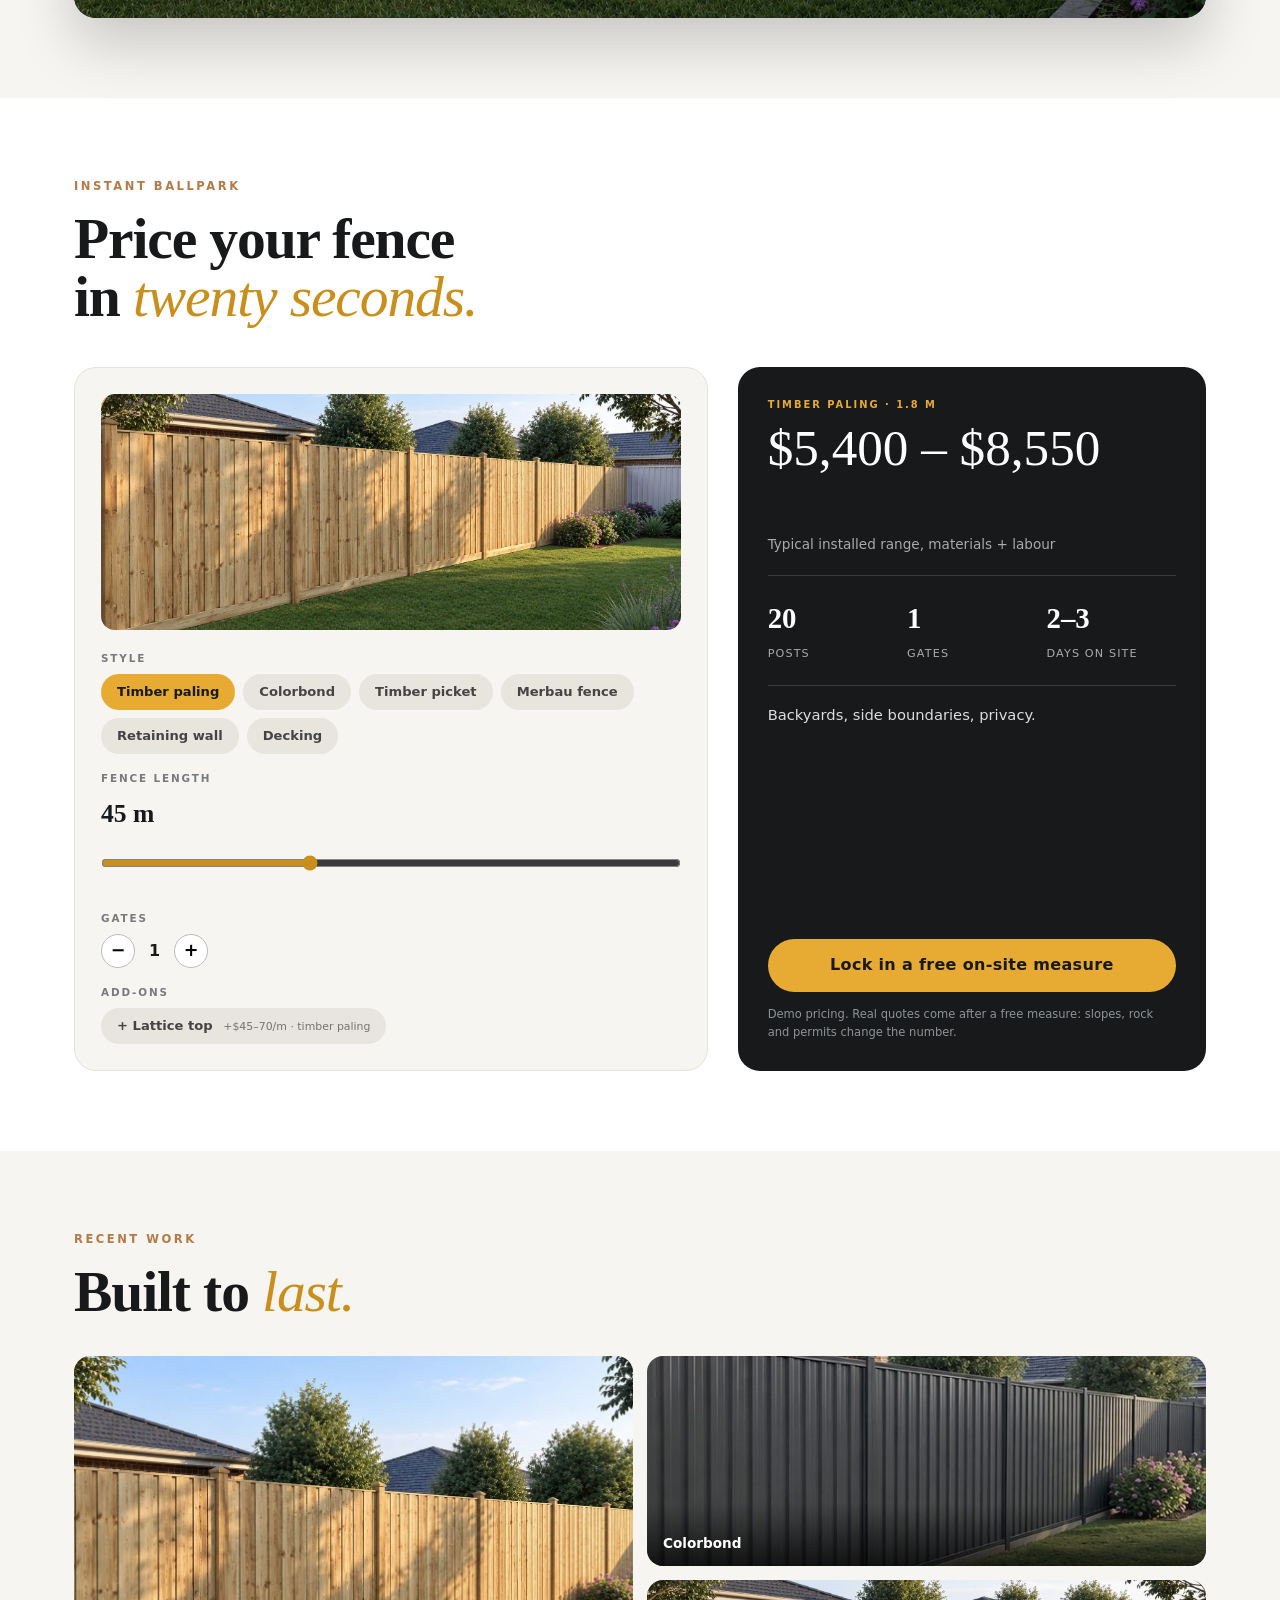
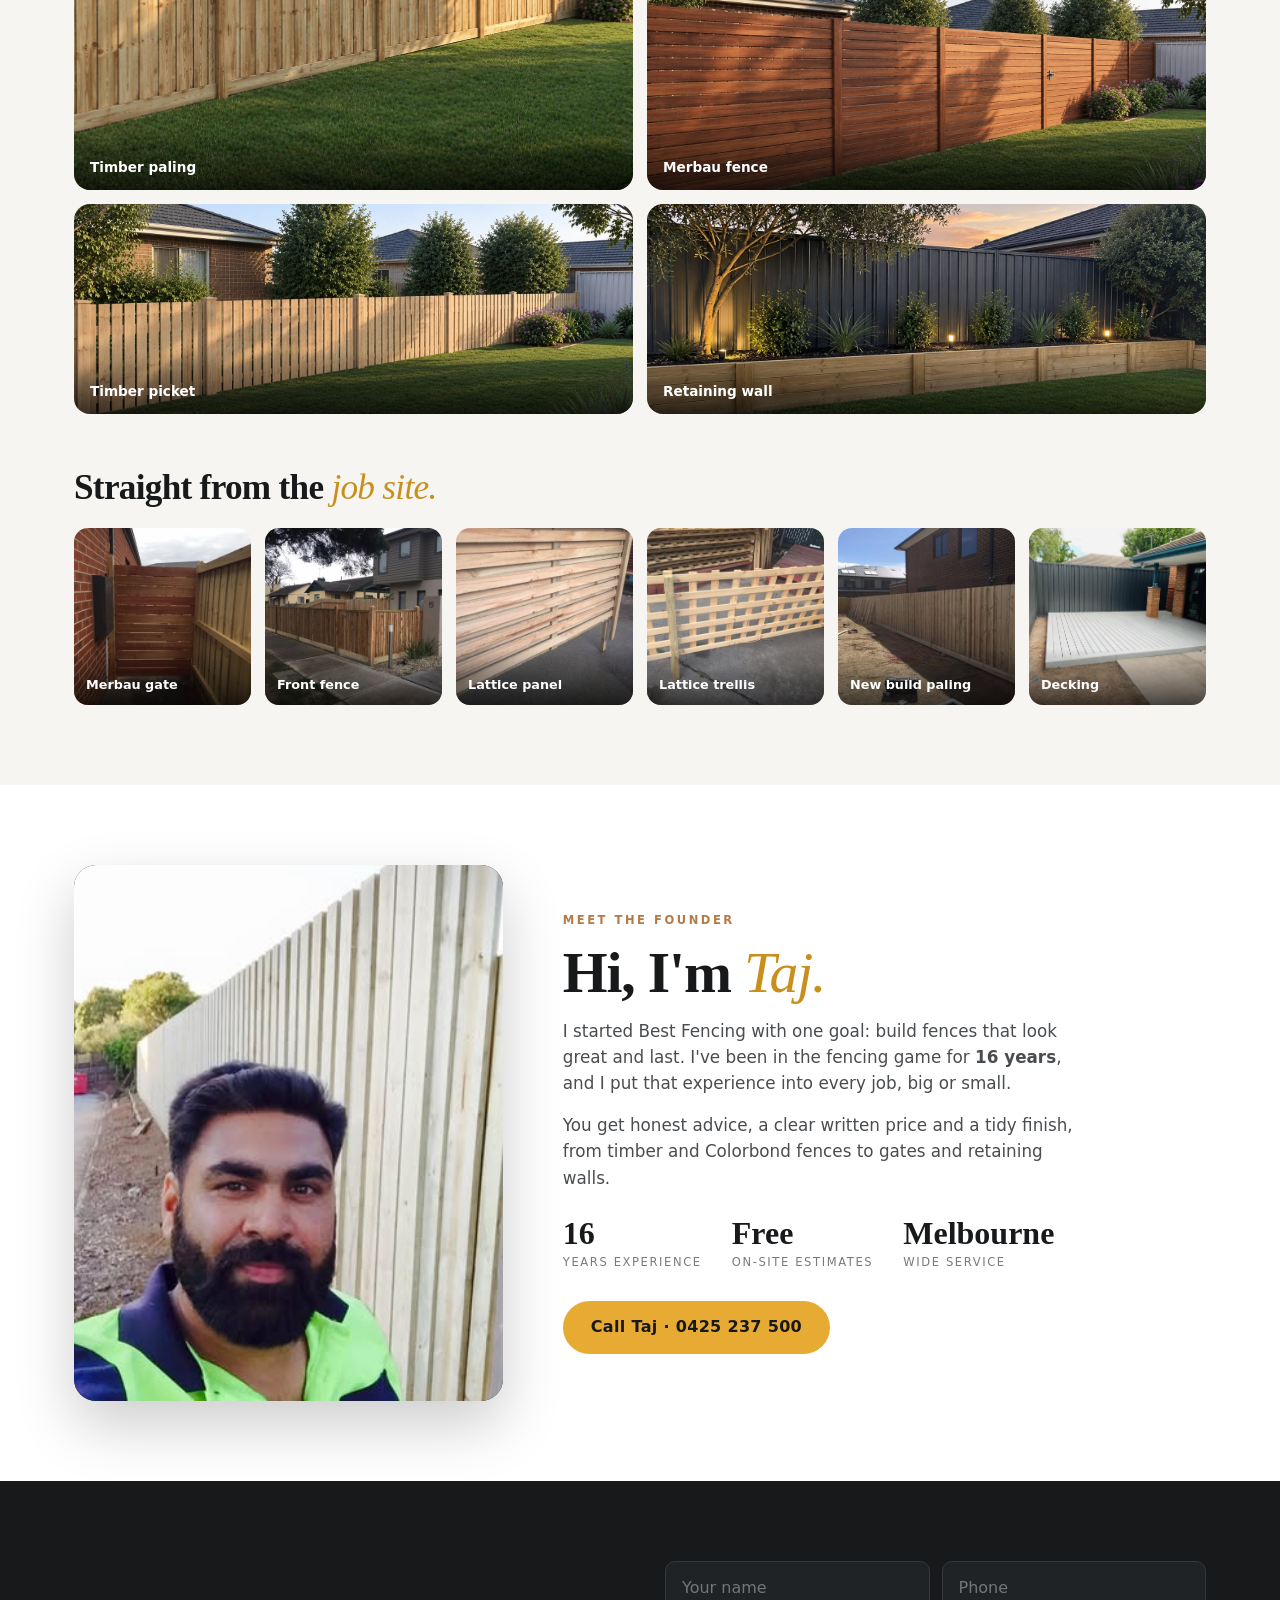
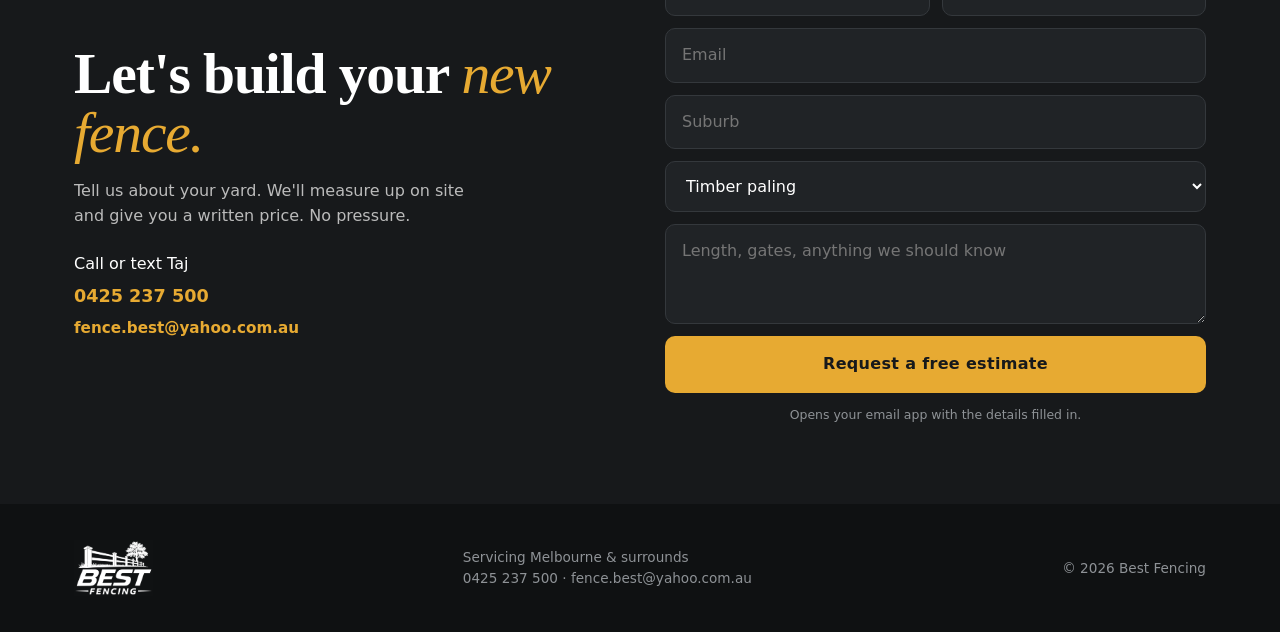
==== commit 35efb83a: "Use real storm-repair before/after photos in Drag the line slider Co-Authored-By: Claude Fable 5.2 <" ====
--- a/index.html
+++ b/index.html
@@ -93,6 +93,7 @@
 .ba-row.photo{display:grid;grid-template-columns:1fr 520px;gap:60px;align-items:center}
 .ba-row:not(.photo) .ba-side{display:none}
 .ba.photo{aspect-ratio:3/4}
+.ba:not(.photo){aspect-ratio:4/3;max-width:860px;margin:0 auto}
 @media(max-width:900px){.ba-row.photo{grid-template-columns:1fr;gap:30px}.ba.photo{max-width:520px;width:100%;margin:0 auto}.ba-side{order:2}}
 .ba .lbl{position:absolute;top:16px;background:rgba(0,0,0,.6);color:#fff;font-size:.65rem;letter-spacing:.18em;padding:6px 10px;border-radius:6px;font-weight:700}
 .ba .lbl.l{left:16px}.ba .lbl.r{right:16px;background:var(--gold);color:var(--charcoal)}
@@ -530,7 +531,7 @@
 
 /* ---------- DRAG THE LINE ---------- */
 const brokenTilt=[0,0,-14,0,11,0,0,0,0,0];
-const ba={repair:{before:()=>sceneFence('wood',false,brokenTilt).replace(/#c97c36/g,'#8d867b').replace(/#9a6a3c/g,'#6f6a60').replace(/#a9733d/g,'#7a746a').replace(/#8a5a2e/g,'#625d54'),after:()=>sceneFence('wood',false),label:'AFTER THE STORM'},
+const ba={repair:{before:()=>jobImg('images/repair-before.jpg'),after:()=>jobImg('images/repair-after.jpg'),label:'AFTER THE STORM'},
   new:{before:()=>jobImg('images/before-posts.jpg'),after:()=>jobImg('images/after-fence.jpg'),label:'POSTS IN',photo:true}};
 const jobImg=u=>`<img src="${u}" alt="" style="width:100%;height:100%;object-fit:cover">`;
 let baMode='new';
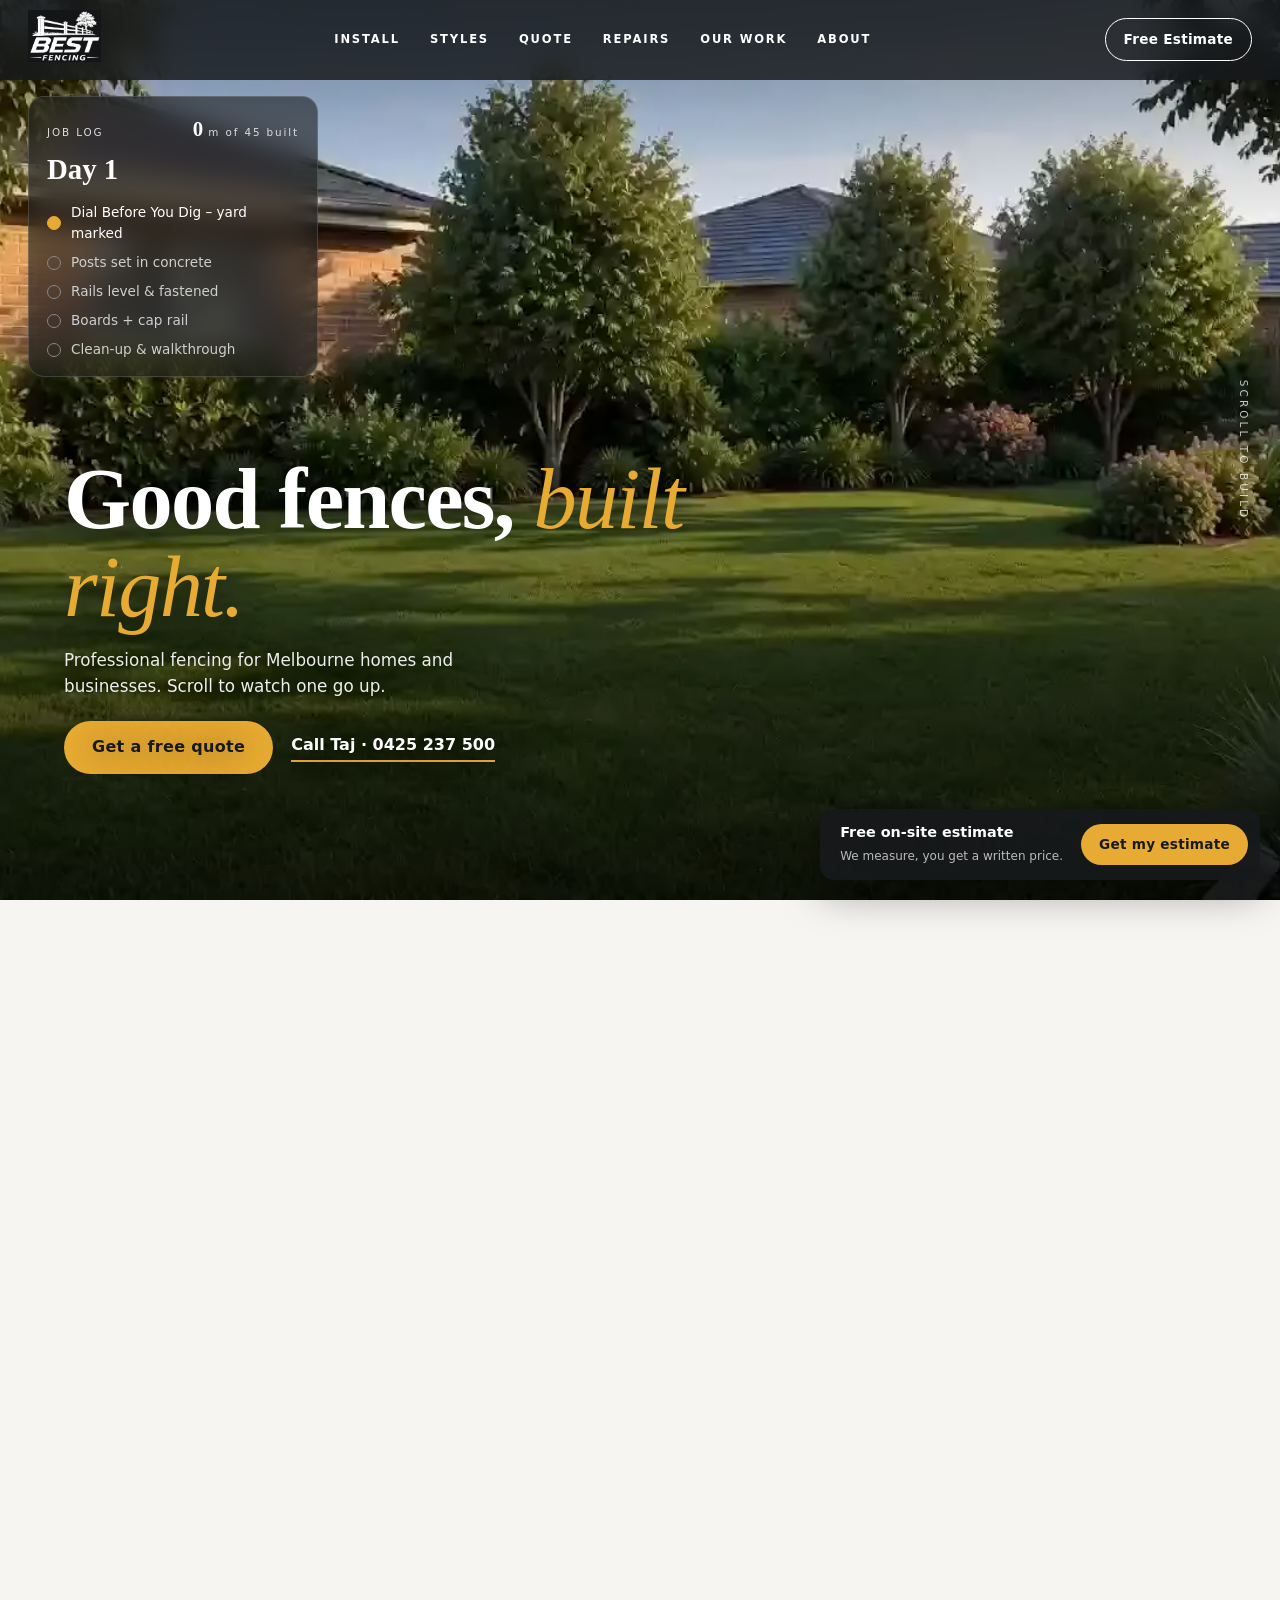
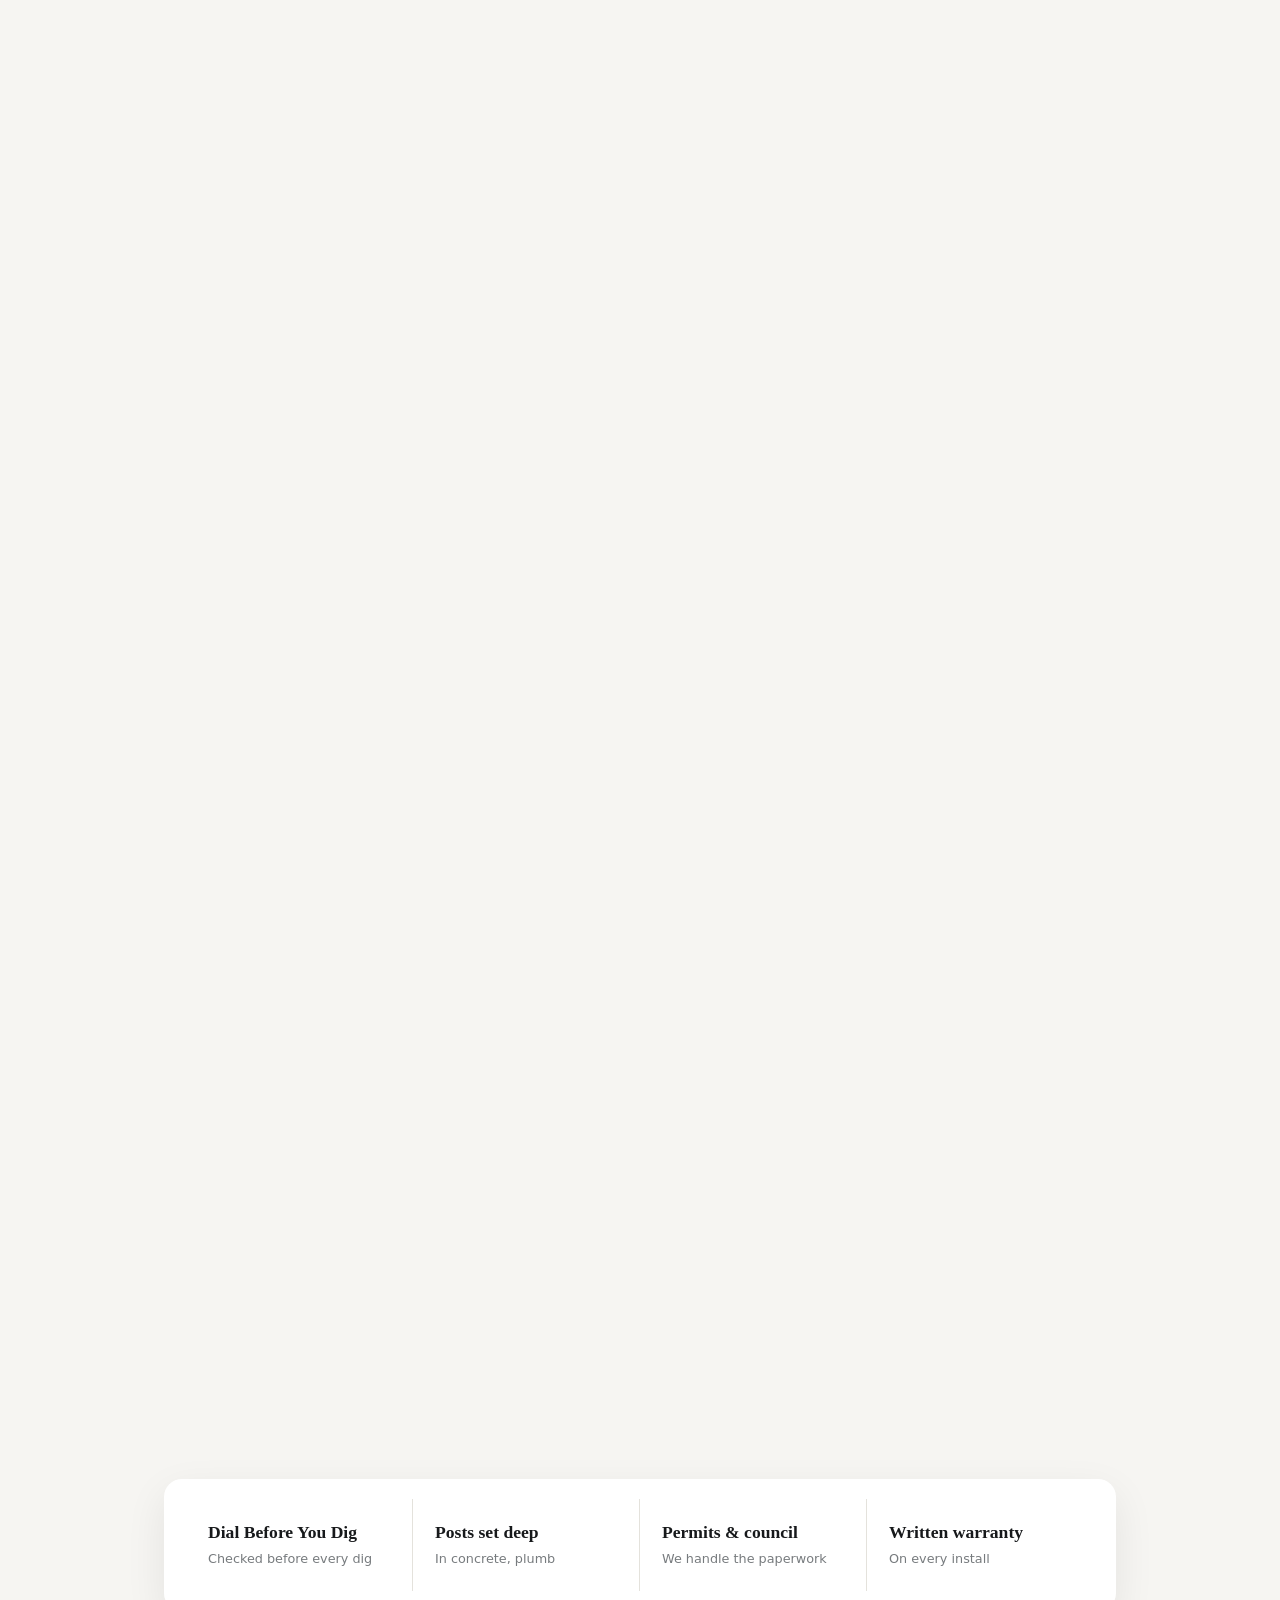
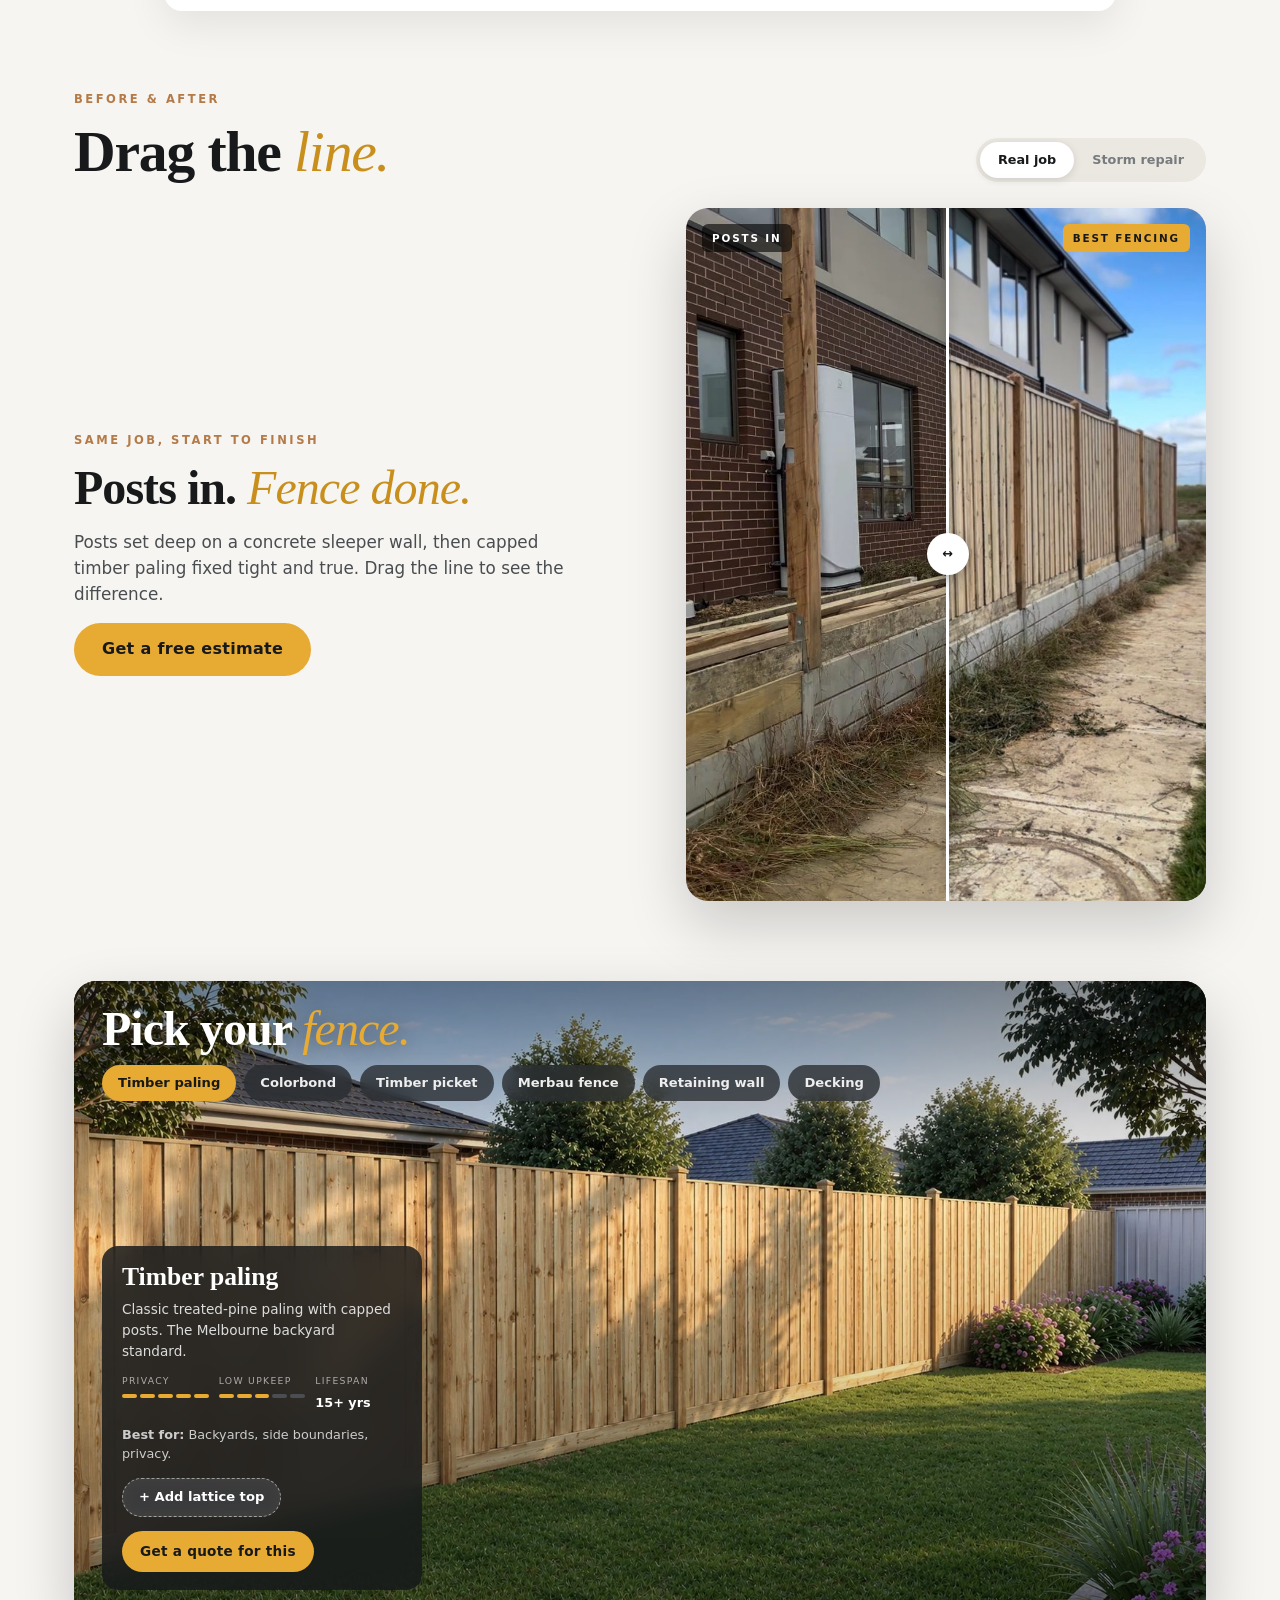
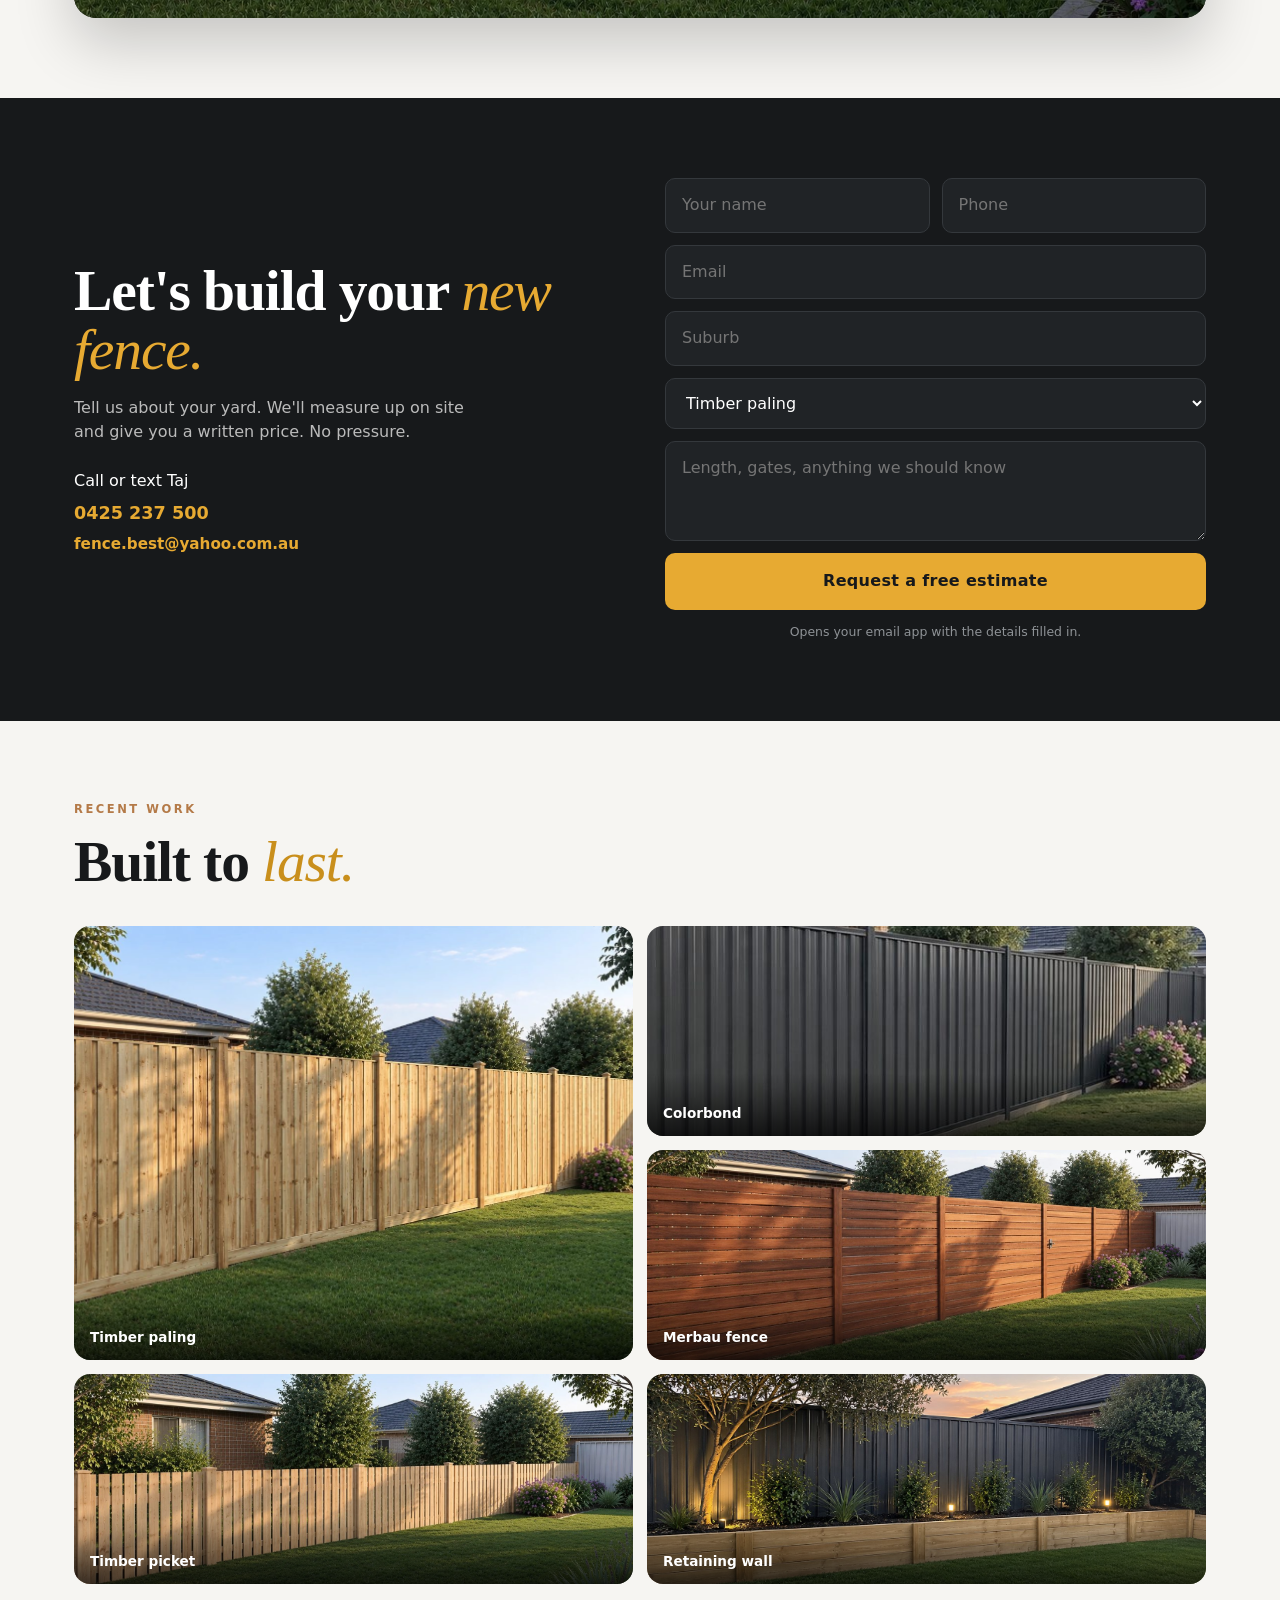
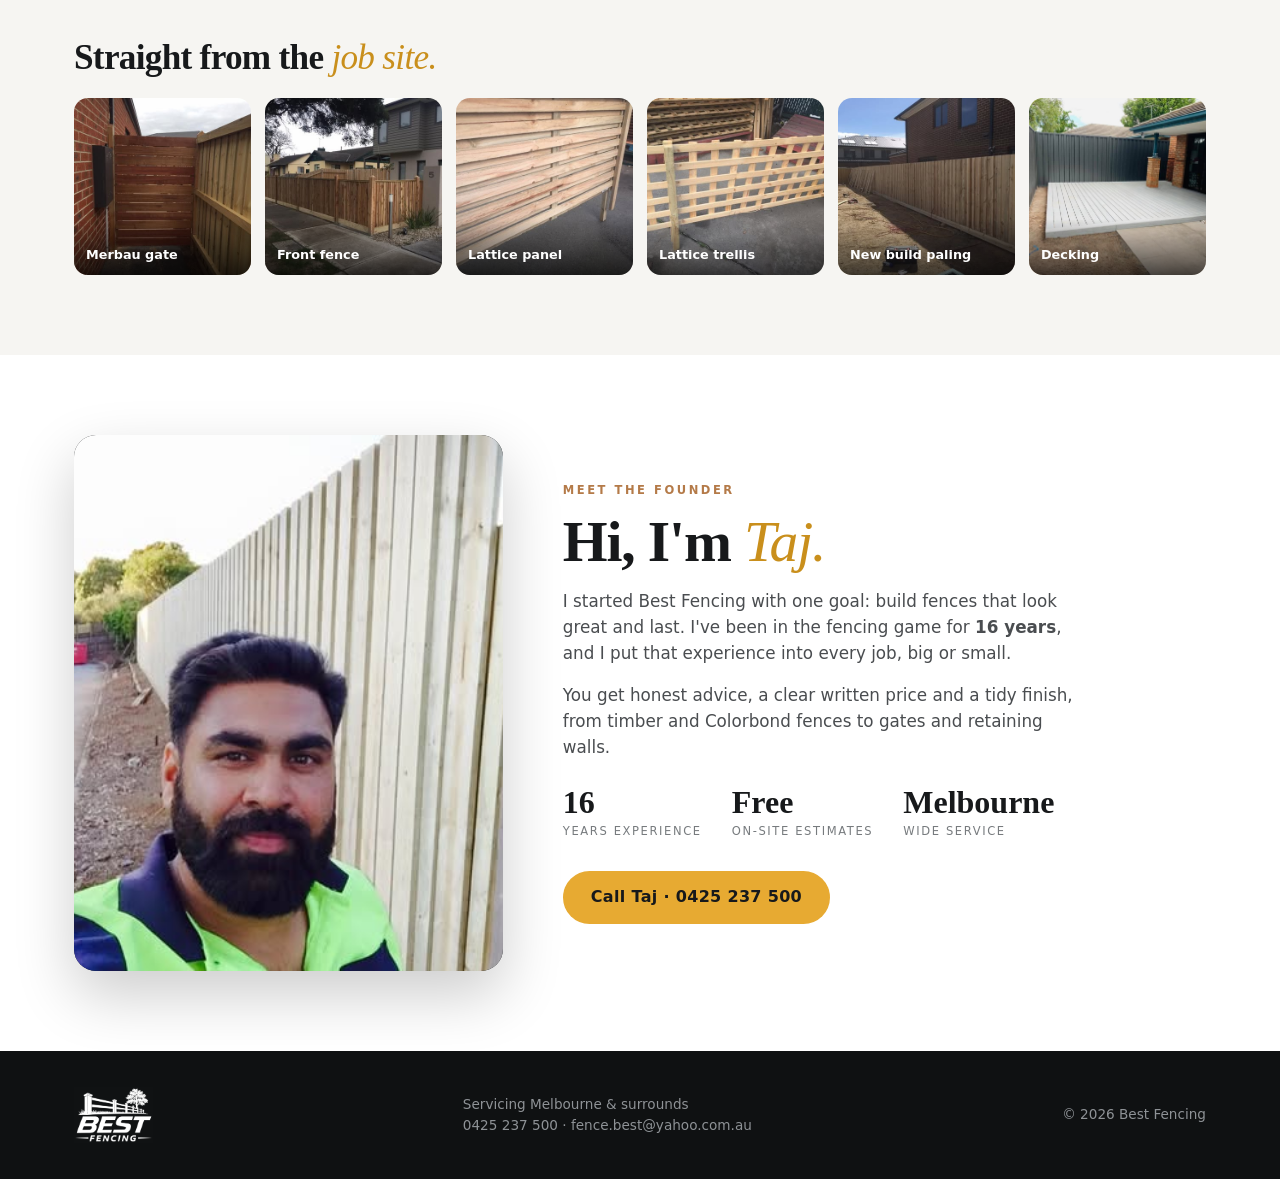
==== commit 08dce271: "Replace price estimator with contact-Taj quote section; remove demo prices Co-Authored-By: Claude Fa" ====
--- a/index.html
+++ b/index.html
@@ -4,7 +4,7 @@
 <meta charset="utf-8">
 <meta name="viewport" content="width=device-width, initial-scale=1">
 <title>Best Fencing | Quality Fencing Melbourne</title>
-<meta name="description" content="Best Fencing – timber, Colorbond, front fencing and retaining walls for Melbourne homes and businesses. Price your fence in twenty seconds and book a free on-site estimate.">
+<meta name="description" content="Best Fencing – timber, Colorbond, front fencing and retaining walls for Melbourne homes and businesses. Contact Taj for a free on-site quote.">
 <style>
 :root{
   --charcoal:#17191B; --ink:#0f1112; --white:#fff; --gold:#E7AA32; --gold-dark:#c98f1c;
@@ -239,7 +239,7 @@
   <ul id="menu">
     <li><a href="#install">Install</a></li>
     <li><a href="#styles">Styles</a></li>
-    <li><a href="#pricing">Pricing</a></li>
+    <li><a href="#quote">Quote</a></li>
     <li><a href="#repairs">Repairs</a></li>
     <li><a href="#work">Our Work</a></li>
     <li><a href="#about">About</a></li>
@@ -276,7 +276,7 @@
     <div class="headline">
       <h1 class="serif" id="hTitle">Good fences, <em>built right.</em></h1>
       <p id="hSub">Professional fencing for Melbourne homes and businesses. Scroll to watch one go up.</p>
-      <div class="row"><a href="#pricing" class="btn">Price your fence</a><a href="#quote" class="btn line">Free estimate</a><a href="tel:0425237500" class="callus">Call Taj · 0425 237 500</a></div>
+      <div class="row"><a href="#quote" class="btn">Get a free quote</a><a href="tel:0425237500" class="callus">Call Taj · 0425 237 500</a></div>
     </div>
     <div class="scrollhint">Scroll to build</div>
   </div>
@@ -321,7 +321,7 @@
       <h2 class="serif">Pick your <em style="color:var(--gold)">fence.</em></h2>
       <div class="pills" id="pickPills"></div>
       <div class="fcard">
-        <div class="t"><h3 id="fName"></h3><div class="pr"><span id="fPrice"></span><small id="unitLbl">PER METRE INSTALLED*</small></div></div>
+        <div class="t"><h3 id="fName"></h3></div>
         <p id="fDesc"></p>
         <div class="meters">
           <div>PRIVACY<div class="bar" id="mPriv"></div></div>
@@ -330,37 +330,30 @@
         </div>
         <div class="best" id="fBest"></div>
         <div id="pkAdd" style="margin-bottom:14px"><button class="pill add" id="pkLat">+ Add lattice top</button></div>
-        <div class="foot"><button class="btn sm" id="priceThis">Price this fence</button><small>*Demo ranges</small></div>
+        <div class="foot"><button class="btn sm" id="priceThis">Get a quote for this</button></div>
       </div>
     </div>
   </div>
 </section>
 
-<!-- PRICE IN TWENTY SECONDS -->
-<section class="s pricing" id="pricing">
-  <div class="wrap">
-    <div class="reveal"><p class="eyebrow">Instant ballpark</p><h2 class="serif">Price your fence<br>in <em>twenty seconds.</em></h2></div>
-    <div class="pr-grid">
-      <div class="pr-left reveal">
-        <div class="prev" id="prev"></div>
-        <label>Style</label><div class="pills" id="estPills"></div>
-        <label id="lblLen">Fence length</label>
-        <div class="len"><b id="lenV">45 m</b></div>
-        <input type="range" id="len" min="5" max="120" value="45">
-        <label id="lblGate">Gates</label>
-        <div class="stepper"><button id="gm">&minus;</button><span id="gN">1</span><button id="gp">+</button></div>
-        <label>Add-ons</label><button class="pill addon" id="latBtn">+ Lattice top</button>
-      </div>
-      <div class="res reveal">
-        <div class="k" id="rK"></div>
-        <div class="big" id="rBig"></div>
-        <div class="sub">Typical installed range, materials + labour</div>
-        <div class="stats"><div><b id="rPosts"></b><span id="sPosts">Posts</span></div><div><b id="rGates"></b><span id="sGates">Gates</span></div><div><b id="rDays"></b><span>Days on site</span></div></div>
-        <div class="blurb" id="rBlurb"></div>
-        <a href="#quote" class="btn">Lock in a free on-site measure</a>
-        <small>Demo pricing. Real quotes come after a free measure: slopes, rock and permits change the number.</small>
-      </div>
-    </div>
+<!-- QUOTE -->
+<section class="s quote" id="quote">
+  <div class="wrap grid">
+    <div class="reveal">
+      <h2 class="serif">Let's build your <em>new fence.</em></h2>
+      <p class="lead">Tell us about your yard. We'll measure up on site and give you a written price. No pressure.</p>
+      <div class="contact">Call or text Taj<a href="tel:0425237500">0425 237 500</a><a href="mailto:fence.best@yahoo.com.au" style="font-size:.95rem">fence.best@yahoo.com.au</a></div>
+    </div>
+    <form id="qf" class="reveal">
+      <input name="name" placeholder="Your name" required>
+      <input name="phone" type="tel" placeholder="Phone" required>
+      <input name="email" type="email" placeholder="Email" class="full" required>
+      <input name="suburb" placeholder="Suburb" class="full">
+      <select name="type" class="full" id="qType"></select>
+      <textarea name="msg" class="full" placeholder="Length, gates, anything we should know"></textarea>
+      <button class="btn full" type="submit">Request a free estimate</button>
+      <p class="note">Opens your email app with the details filled in.</p>
+    </form>
   </div>
 </section>
 
@@ -406,27 +399,6 @@
       </div>
       <a href="tel:0425237500" class="btn">Call Taj · 0425 237 500</a>
     </div>
-  </div>
-</section>
-
-<!-- QUOTE -->
-<section class="s quote" id="quote">
-  <div class="wrap grid">
-    <div class="reveal">
-      <h2 class="serif">Let's build your <em>new fence.</em></h2>
-      <p class="lead">Tell us about your yard. We'll measure up on site and give you a written price. No pressure.</p>
-      <div class="contact">Call or text Taj<a href="tel:0425237500">0425 237 500</a><a href="mailto:fence.best@yahoo.com.au" style="font-size:.95rem">fence.best@yahoo.com.au</a></div>
-    </div>
-    <form id="qf" class="reveal">
-      <input name="name" placeholder="Your name" required>
-      <input name="phone" type="tel" placeholder="Phone" required>
-      <input name="email" type="email" placeholder="Email" class="full" required>
-      <input name="suburb" placeholder="Suburb" class="full">
-      <select name="type" class="full" id="qType"></select>
-      <textarea name="msg" class="full" placeholder="Length, gates, anything we should know"></textarea>
-      <button class="btn full" type="submit">Request a free estimate</button>
-      <p class="note">Opens your email app with the details filled in.</p>
-    </form>
   </div>
 </section>
 </main>
@@ -558,51 +530,25 @@
  {id:'retain', name:'Retaining wall',  lo:180,hi:320,h:'0.6–1.2 M HIGH',desc:'Treated-timber sleeper walls with steel posts. Level your yard, stop erosion and make usable space on a slope.',priv:1,up:4,life:'20+ yrs',best:'Sloping yards, garden beds, levelling for a new fence.'},
  {id:'deck',   name:'Decking',         unit:'m²',lo:250,hi:450,h:'DECKS & STEPS',desc:'Timber and composite decks, landings and entry steps, built to suit your home.',priv:1,up:3,life:'15+ yrs',best:'Entry steps, front landings, backyard entertaining.'}
 ];
-let cur=STY[0],estCur=STY[0];
+let cur=STY[0];
 const fmt=n=>'$'+Math.round(n).toLocaleString('en-AU');
 const meter=(el,n)=>{el.innerHTML=[1,2,3,4,5].map(i=>`<i class="${i<=n?'on':''}"></i>`).join('')};
 function pickRender(){
   $('#pickSv').style.opacity=0;
   setTimeout(()=>{$('#pickSv').innerHTML=photo(cur.id);$('#pickSv').style.opacity=1},160);
-  const el=effLat(cur.id);$('#fName').textContent=cur.name+(el?' + lattice':'');$('#fPrice').textContent=`$${cur.lo+(el?LAT_LO:0)}–${cur.hi+(el?LAT_HI:0)}`;$('#unitLbl').textContent=cur.unit==='m²'?'PER M² INSTALLED*':'PER METRE INSTALLED*';
+  const el=effLat(cur.id);$('#fName').textContent=cur.name+(el?' + lattice':'');
   $('#pkAdd').style.display=cur.id==='wood'?'block':'none';$('#pkLat').classList.toggle('on',lat);$('#pkLat').textContent=lat?'✓ Lattice top added':'+ Add lattice top';$('#fDesc').textContent=cur.desc;
   meter($('#mPriv'),cur.priv);meter($('#mUp'),cur.up);$('#mLife').textContent=cur.life;$('#fBest').innerHTML='<b>Best for:</b> '+cur.best;
   document.querySelectorAll('#pickPills .pill').forEach(p=>p.classList.toggle('on',p.dataset.id===cur.id));
 }
 $('#pickPills').innerHTML=STY.map(s=>`<button class="pill" data-id="${s.id}">${s.name}</button>`).join('');
-$('#pkLat').onclick=()=>{lat=!lat;pickRender();est()};
+$('#pkLat').onclick=()=>{lat=!lat;pickRender()};
 $('#pickPills').onclick=e=>{const b=e.target.closest('.pill');if(!b)return;cur=STY.find(s=>s.id===b.dataset.id);pickRender()};
 $('#pickSv').innerHTML=photo(cur.id);pickRender();
 
-/* ---------- ESTIMATOR ---------- */
-let gates=1;
-$('#estPills').innerHTML=STY.map(s=>`<button class="pill" data-id="${s.id}">${s.name}</button>`).join('');
-let lastDk=false;
-function est(){
-  const s=estCur,dk=s.id==='deck',len=$('#len');
-  if(dk!==lastDk){len.max=dk?80:120;len.value=dk?20:45;lastDk=dk}
-  const L=+len.value;
-  $('#lenV').textContent=L+(dk?' m²':' m');$('#gN').textContent=gates;
-  $('#lblLen').textContent=dk?'Deck area':'Fence length';$('#lblGate').textContent=dk?'Steps':'Gates';
-  $('#sPosts').textContent=dk?'Area':'Posts';$('#sGates').textContent=dk?'Steps':'Gates';
-  const el=effLat(s.id),lo=L*(s.lo+(el?LAT_LO:0))+gates*(dk?300:450),hi=L*(s.hi+(el?LAT_HI:0))+gates*(dk?500:900);
-  $('#rK').textContent=`${s.name.toUpperCase()}${el?' + LATTICE TOP':''} · ${s.h||'1.8 M'}`;
-  const lb=$('#latBtn');lb.disabled=s.id!=='wood';lb.classList.toggle('on',el);lb.innerHTML=(el?'✓ Lattice top added':'+ Lattice top')+` <small>+$${LAT_LO}–${LAT_HI}/m · timber paling</small>`;
-  $('#rBig').textContent=`${fmt(lo)} – ${fmt(hi)}`;
-  $('#rPosts').textContent=dk?L+' m²':Math.ceil(L/2.4)+1;$('#rGates').textContent=gates;{const per=dk?12:30;$('#rDays').textContent=Math.max(1,Math.ceil(L/per))+(L>per?'–'+Math.ceil(L/per+1):'')}
-  $('#rBlurb').textContent=el?'Timber paling with a lattice topper: extra height, airflow and a softer finish.':s.best;
-  $('#prev').innerHTML=photo(s.id);
-  document.querySelectorAll('#estPills .pill').forEach(p=>p.classList.toggle('on',p.dataset.id===s.id));
-}
-$('#estPills').onclick=e=>{const b=e.target.closest('.pill');if(!b)return;estCur=STY.find(s=>s.id===b.dataset.id);est()};
-$('#len').oninput=est;
-$('#latBtn').onclick=()=>{lat=!lat;est();pickRender()};
-$('#gm').onclick=()=>{gates=Math.max(0,gates-1);est()};$('#gp').onclick=()=>{gates=Math.min(6,gates+1);est()};
-$('#priceThis').onclick=()=>{estCur=cur;est();$('#pricing').scrollIntoView({behavior:'smooth'})};
-est();
-
 /* ---------- QUOTE ---------- */
 $('#qType').innerHTML=STY.map(s=>`<option>${s.name}</option>`).join('')+'<option>Timber paling + lattice top</option><option>Gate</option><option>Repair</option>';
+$('#priceThis').onclick=()=>{$('#qType').value=effLat(cur.id)?'Timber paling + lattice top':cur.name;$('#quote').scrollIntoView({behavior:'smooth'})};
 $('#qf').addEventListener('submit',e=>{e.preventDefault();const f=new FormData(e.target);
   const body=`Name: ${f.get('name')}\nPhone: ${f.get('phone')}\nEmail: ${f.get('email')}\nSuburb: ${f.get('suburb')}\nService: ${f.get('type')}\n\n${f.get('msg')}`;
   location.href='mailto:fence.best@yahoo.com.au?subject='+encodeURIComponent('Free estimate request')+'&body='+encodeURIComponent(body)});
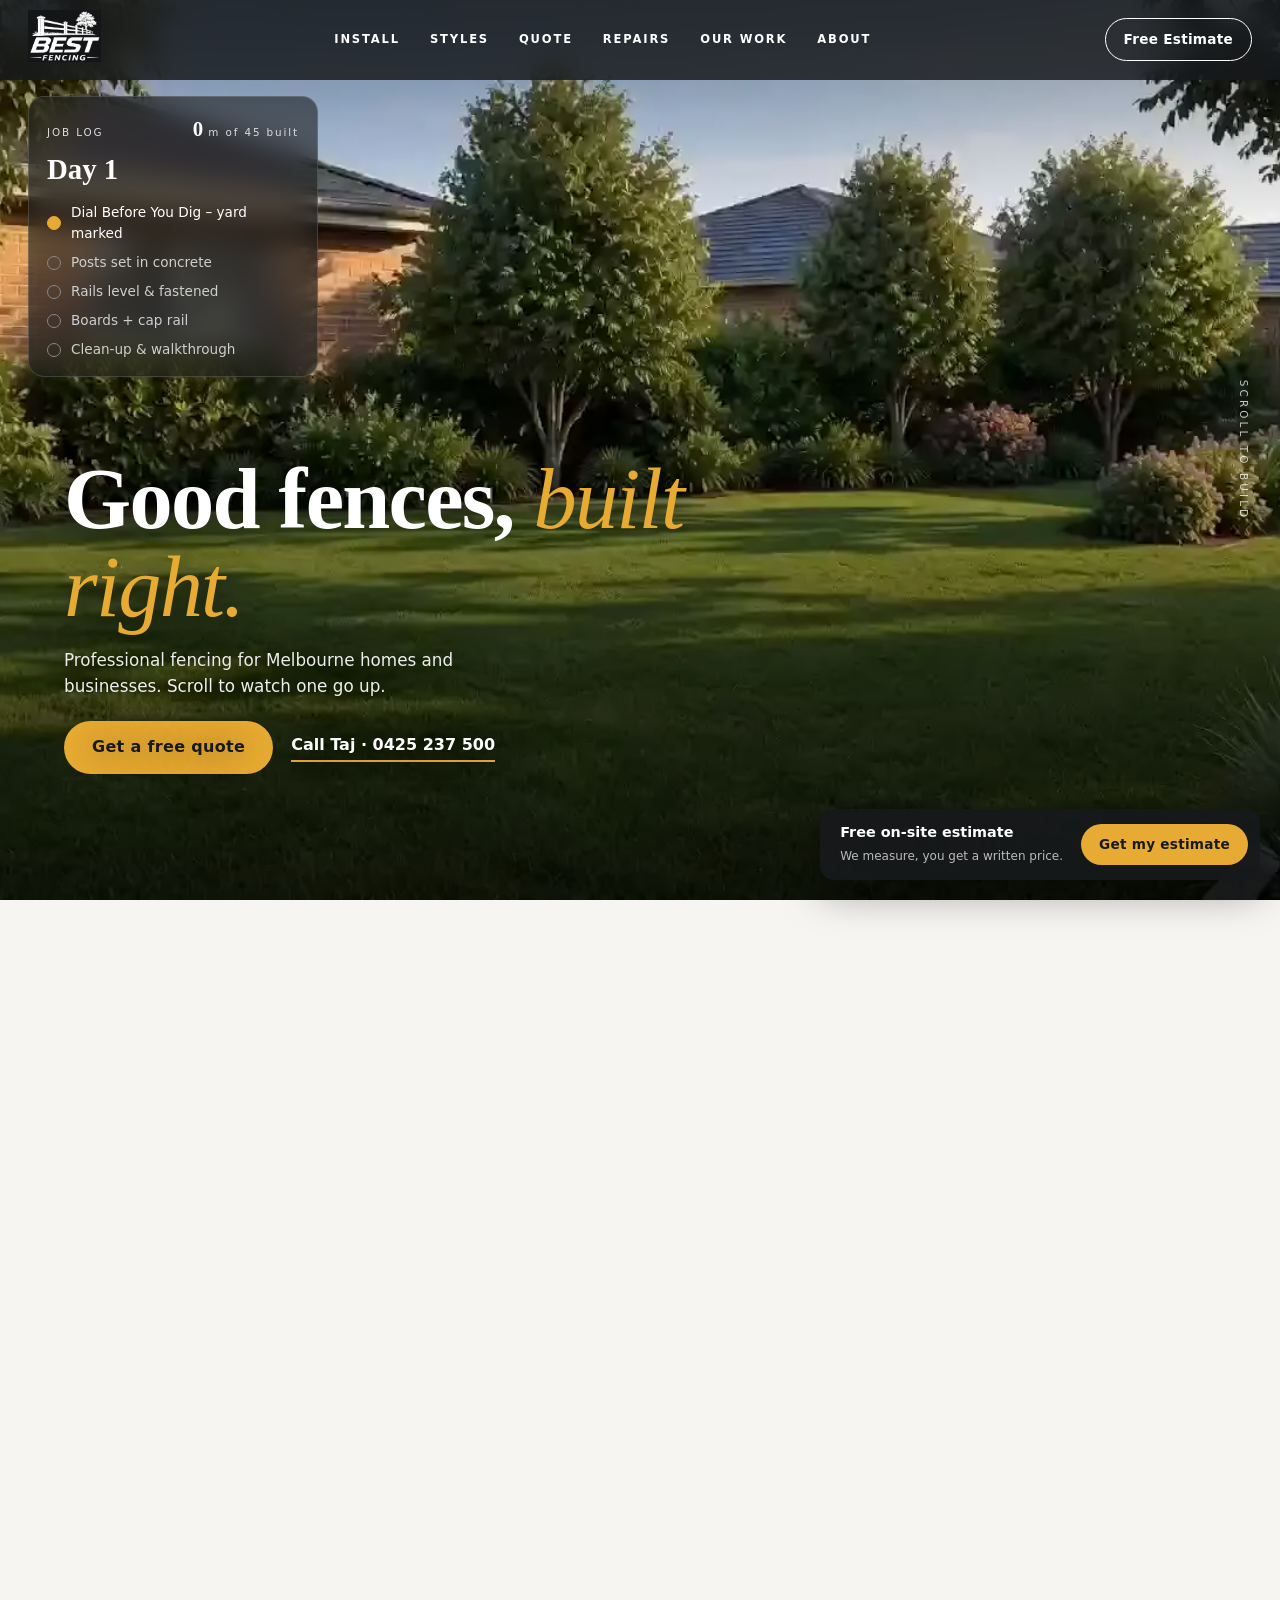
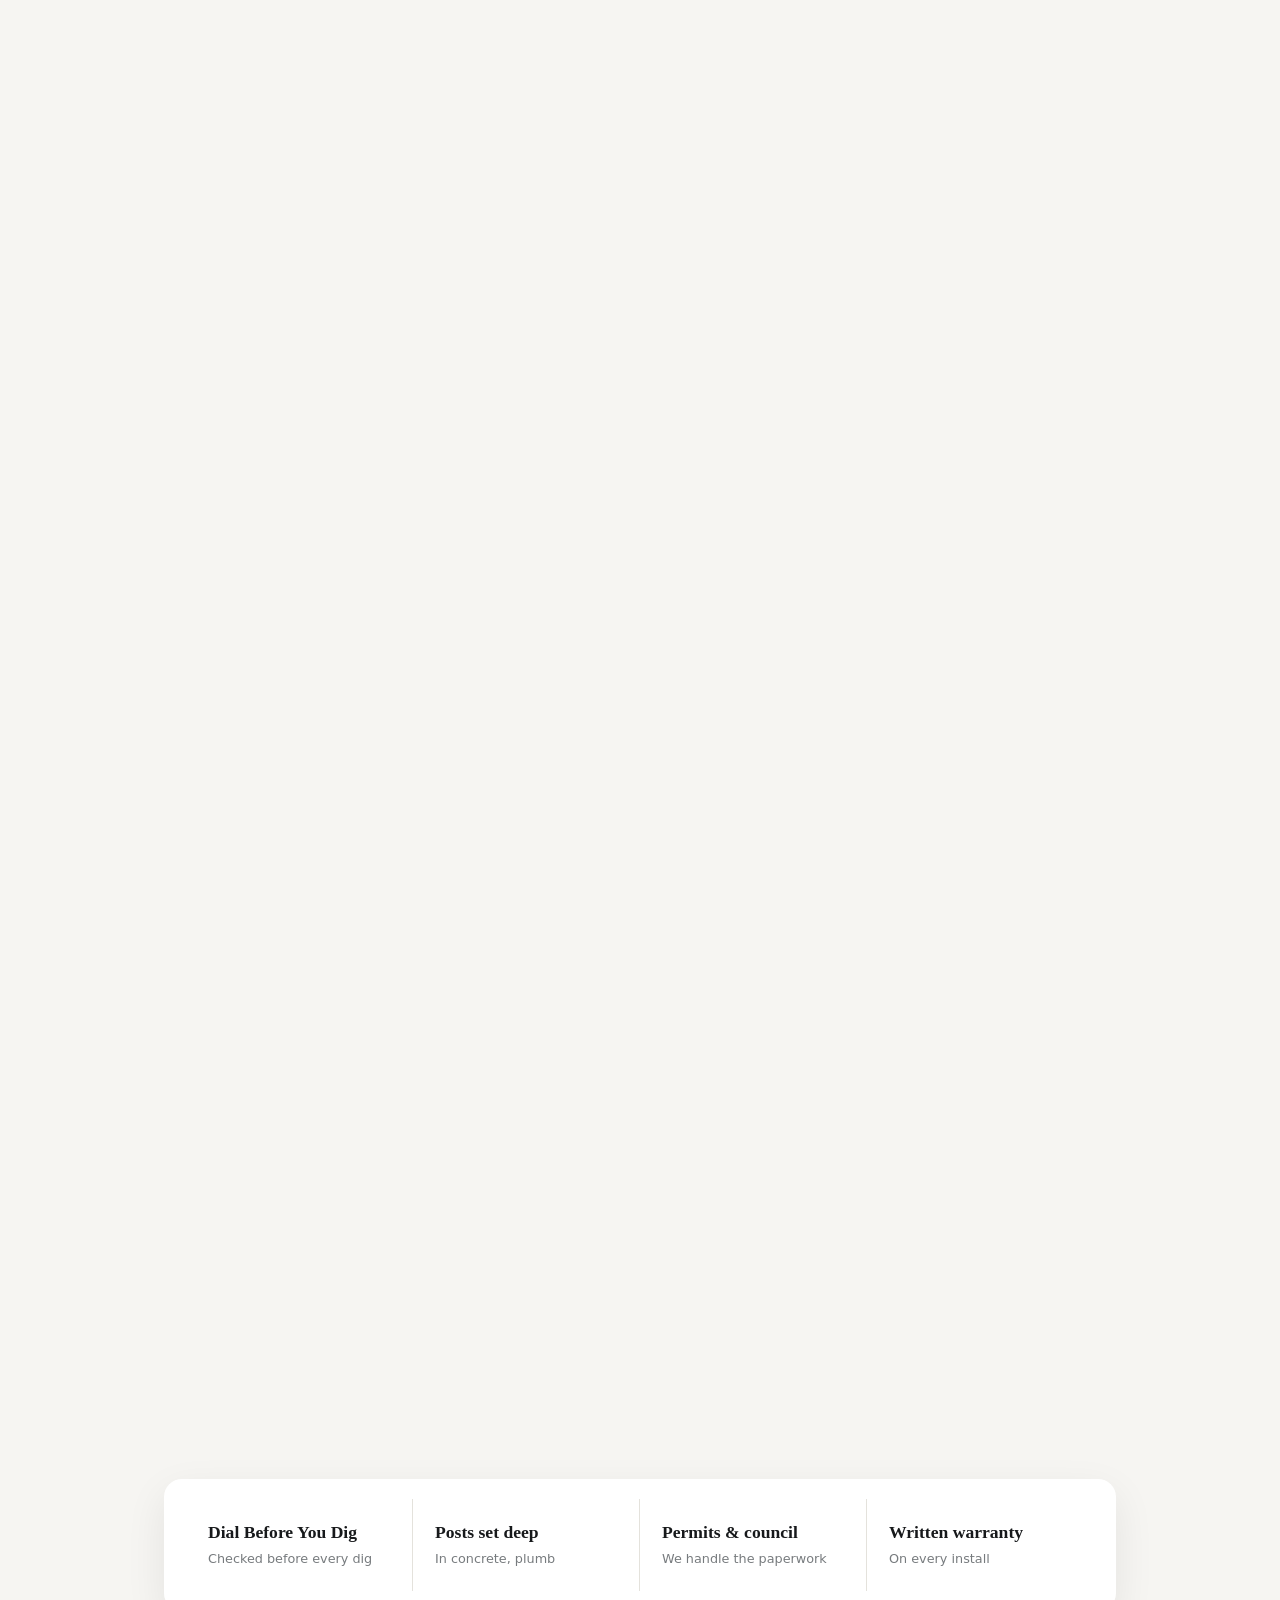
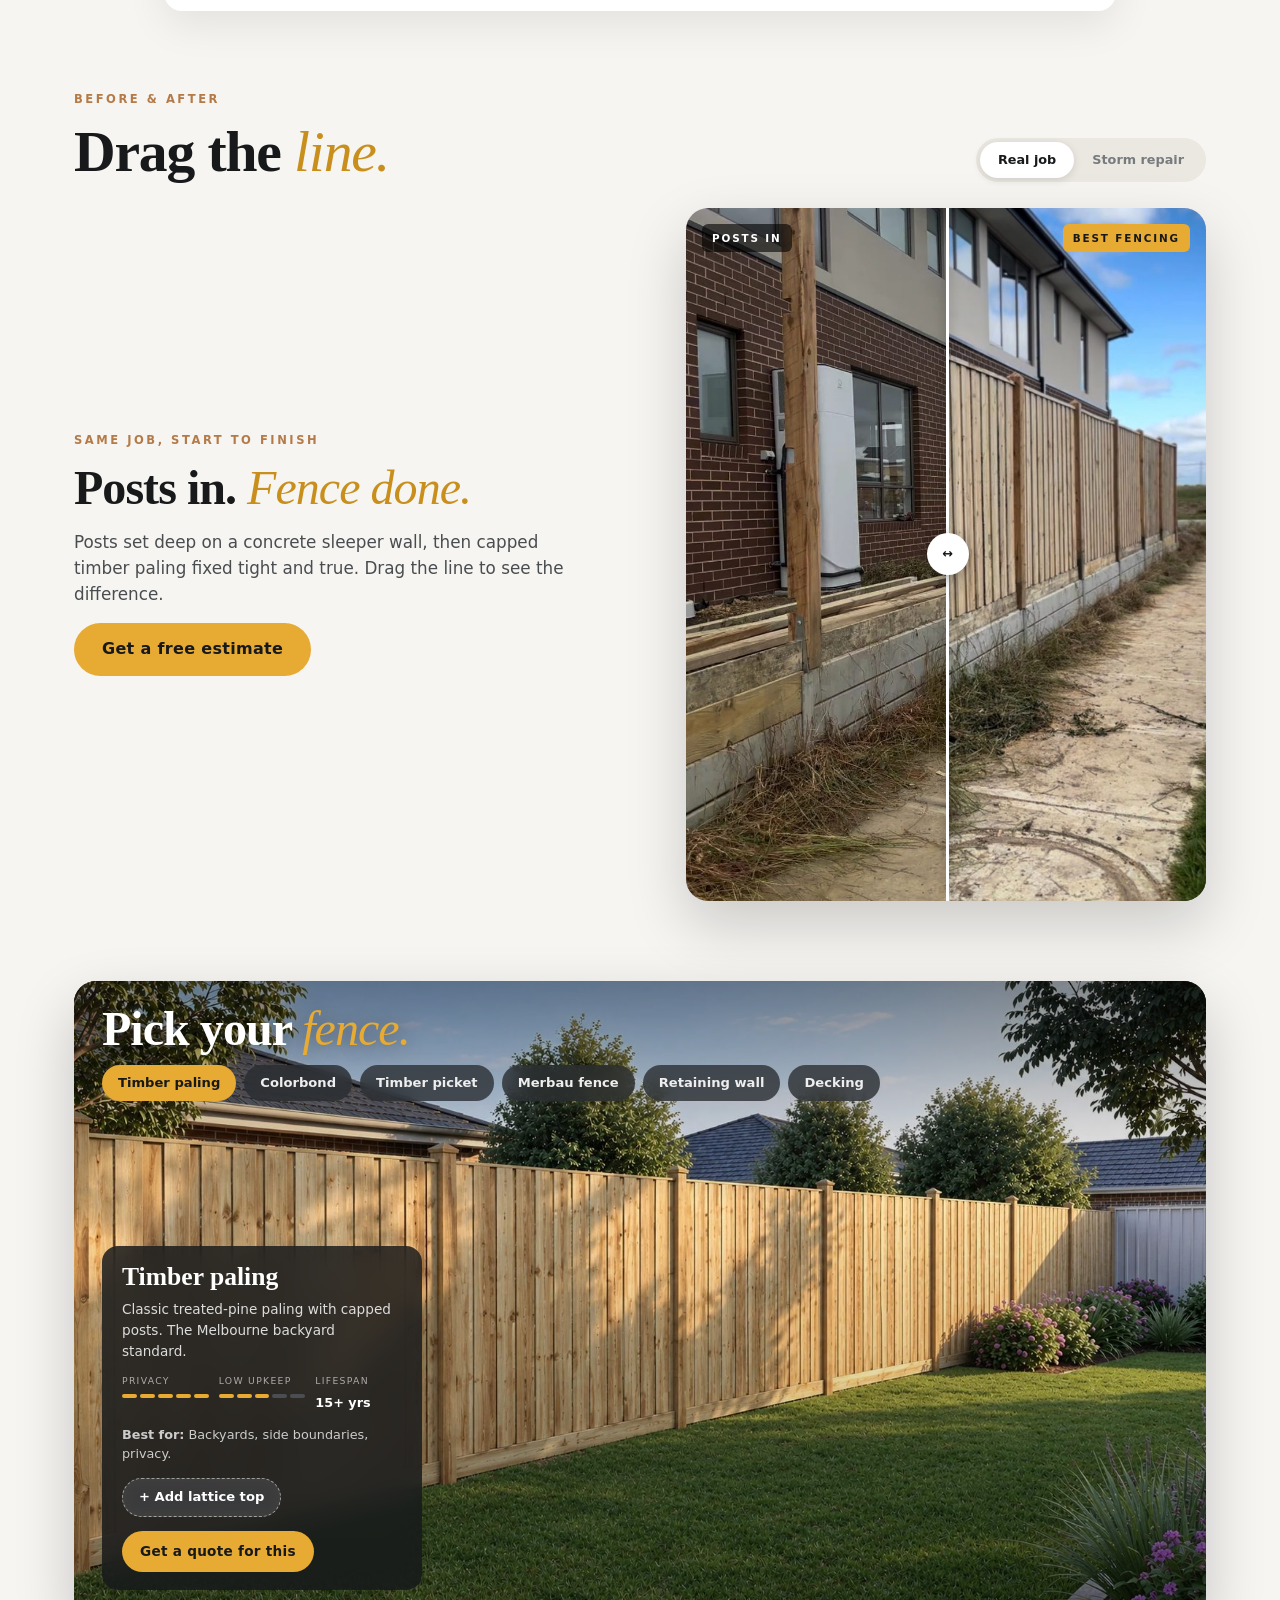
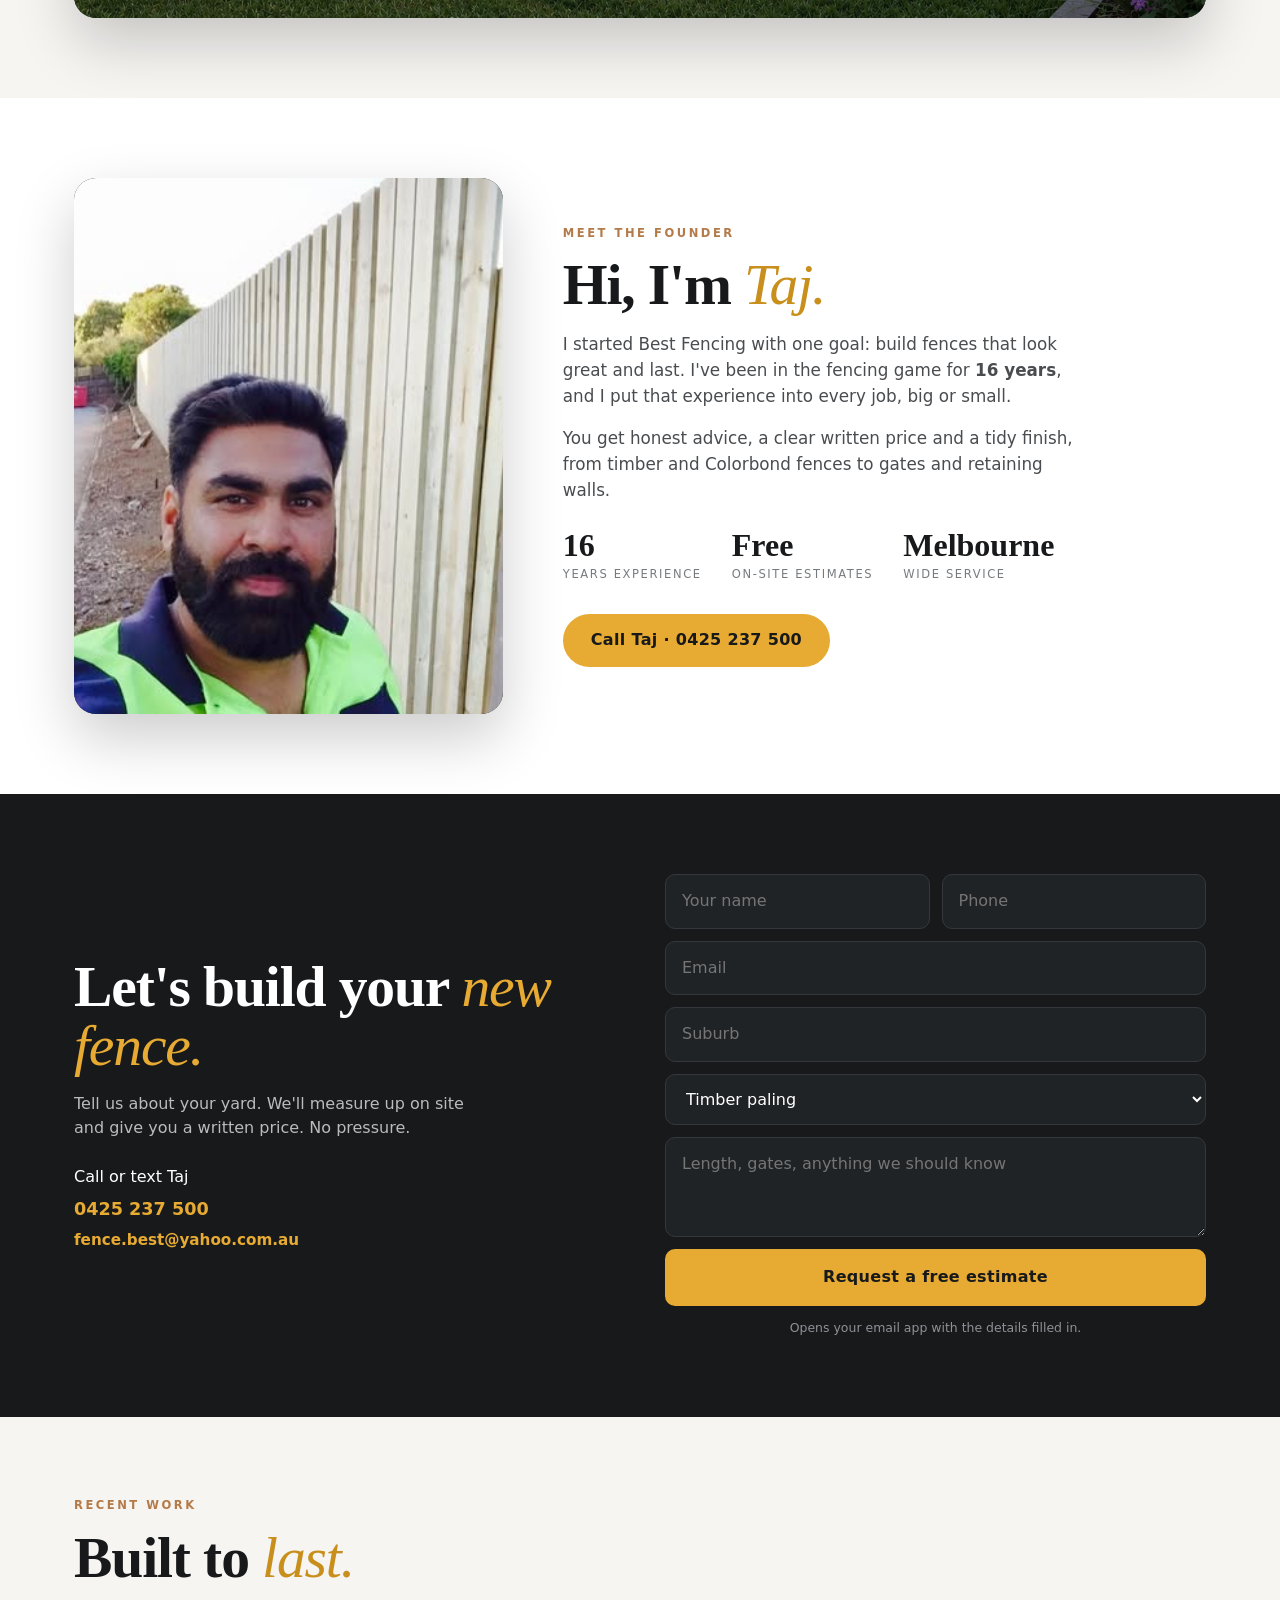
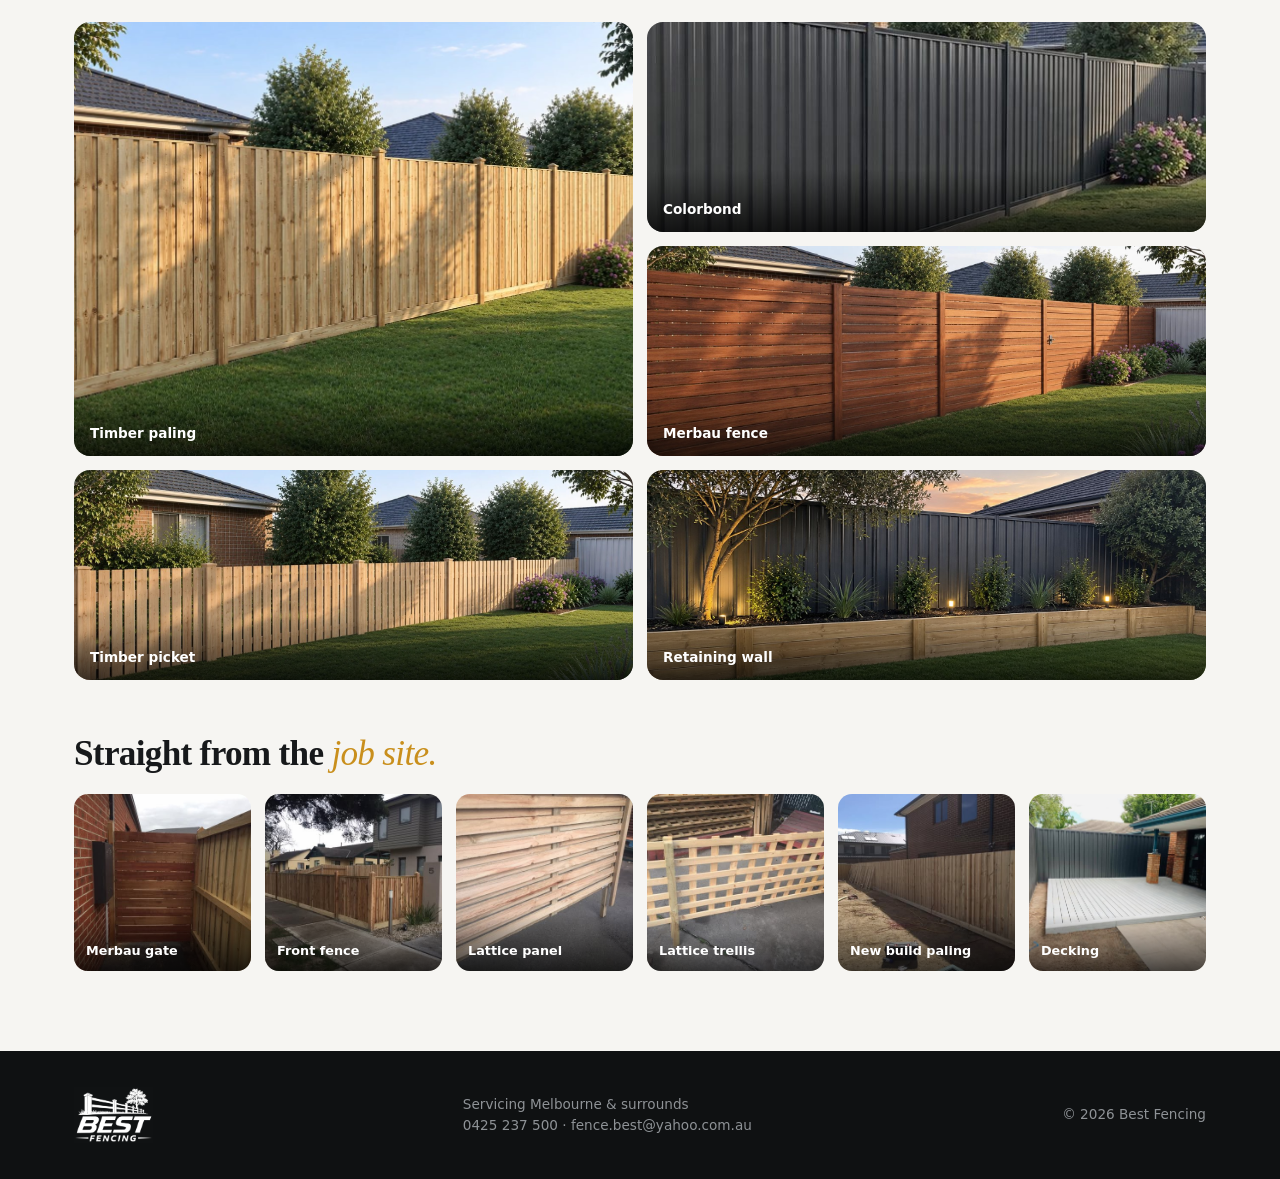
==== commit 8f28a4e1: "Move Meet the founder section above the quote form Co-Authored-By: Claude Fable 5.2 <noreply@anthrop" ====
--- a/index.html
+++ b/index.html
@@ -336,50 +336,6 @@
   </div>
 </section>
 
-<!-- QUOTE -->
-<section class="s quote" id="quote">
-  <div class="wrap grid">
-    <div class="reveal">
-      <h2 class="serif">Let's build your <em>new fence.</em></h2>
-      <p class="lead">Tell us about your yard. We'll measure up on site and give you a written price. No pressure.</p>
-      <div class="contact">Call or text Taj<a href="tel:0425237500">0425 237 500</a><a href="mailto:fence.best@yahoo.com.au" style="font-size:.95rem">fence.best@yahoo.com.au</a></div>
-    </div>
-    <form id="qf" class="reveal">
-      <input name="name" placeholder="Your name" required>
-      <input name="phone" type="tel" placeholder="Phone" required>
-      <input name="email" type="email" placeholder="Email" class="full" required>
-      <input name="suburb" placeholder="Suburb" class="full">
-      <select name="type" class="full" id="qType"></select>
-      <textarea name="msg" class="full" placeholder="Length, gates, anything we should know"></textarea>
-      <button class="btn full" type="submit">Request a free estimate</button>
-      <p class="note">Opens your email app with the details filled in.</p>
-    </form>
-  </div>
-</section>
-
-<!-- GALLERY -->
-<section class="s" id="work">
-  <div class="wrap">
-    <div class="reveal"><p class="eyebrow">Recent work</p><h2 class="serif">Built to <em>last.</em></h2></div>
-    <div class="gal reveal">
-      <figure class="g1"><img src="images/timber-paling.jpg" alt="Timber paling fence" loading="lazy"><figcaption>Timber paling</figcaption></figure>
-      <figure class="g2"><img src="images/colorbond.jpg" alt="Colorbond fence" loading="lazy"><figcaption>Colorbond</figcaption></figure>
-      <figure class="g2"><img src="images/merbau-fence.jpg" alt="Merbau fence" loading="lazy"><figcaption>Merbau fence</figcaption></figure>
-      <figure class="g2"><img src="images/timber-picket.jpg" alt="Timber picket fence" loading="lazy"><figcaption>Timber picket</figcaption></figure>
-      <figure class="g2"><img src="images/retaining-wall.jpg" alt="Timber retaining wall" loading="lazy"><figcaption>Retaining wall</figcaption></figure>
-    </div>
-    <h3 class="serif sub reveal">Straight from the <em>job site.</em></h3>
-    <div class="gal2 reveal">
-      <figure><img src="images/merbau-gate.jpg" alt="Merbau gate" loading="lazy"><figcaption>Merbau gate</figcaption></figure>
-      <figure><img src="images/front-fence.jpg" alt="Timber front fence with capped posts" loading="lazy"><figcaption>Front fence</figcaption></figure>
-      <figure><img src="images/lattice-panel-2.jpg" alt="Timber lattice panel" loading="lazy"><figcaption>Lattice panel</figcaption></figure>
-      <figure><img src="images/lattice-panel.jpg" alt="Timber lattice trellis panel" loading="lazy"><figcaption>Lattice trellis</figcaption></figure>
-      <figure><img src="images/new-build-fence.jpg" alt="New build timber paling fence" loading="lazy"><figcaption>New build paling</figcaption></figure>
-      <figure><img src="images/decking.jpg" alt="Composite decking beside Colorbond fence" loading="lazy"><figcaption>Decking</figcaption></figure>
-    </div>
-  </div>
-</section>
-
 <!-- ABOUT -->
 <section class="s about" id="about">
   <div class="wrap about-grid">
@@ -398,6 +354,50 @@
         <div><b>Melbourne</b><span>Wide service</span></div>
       </div>
       <a href="tel:0425237500" class="btn">Call Taj · 0425 237 500</a>
+    </div>
+  </div>
+</section>
+
+<!-- QUOTE -->
+<section class="s quote" id="quote">
+  <div class="wrap grid">
+    <div class="reveal">
+      <h2 class="serif">Let's build your <em>new fence.</em></h2>
+      <p class="lead">Tell us about your yard. We'll measure up on site and give you a written price. No pressure.</p>
+      <div class="contact">Call or text Taj<a href="tel:0425237500">0425 237 500</a><a href="mailto:fence.best@yahoo.com.au" style="font-size:.95rem">fence.best@yahoo.com.au</a></div>
+    </div>
+    <form id="qf" class="reveal">
+      <input name="name" placeholder="Your name" required>
+      <input name="phone" type="tel" placeholder="Phone" required>
+      <input name="email" type="email" placeholder="Email" class="full" required>
+      <input name="suburb" placeholder="Suburb" class="full">
+      <select name="type" class="full" id="qType"></select>
+      <textarea name="msg" class="full" placeholder="Length, gates, anything we should know"></textarea>
+      <button class="btn full" type="submit">Request a free estimate</button>
+      <p class="note">Opens your email app with the details filled in.</p>
+    </form>
+  </div>
+</section>
+
+<!-- GALLERY -->
+<section class="s" id="work">
+  <div class="wrap">
+    <div class="reveal"><p class="eyebrow">Recent work</p><h2 class="serif">Built to <em>last.</em></h2></div>
+    <div class="gal reveal">
+      <figure class="g1"><img src="images/timber-paling.jpg" alt="Timber paling fence" loading="lazy"><figcaption>Timber paling</figcaption></figure>
+      <figure class="g2"><img src="images/colorbond.jpg" alt="Colorbond fence" loading="lazy"><figcaption>Colorbond</figcaption></figure>
+      <figure class="g2"><img src="images/merbau-fence.jpg" alt="Merbau fence" loading="lazy"><figcaption>Merbau fence</figcaption></figure>
+      <figure class="g2"><img src="images/timber-picket.jpg" alt="Timber picket fence" loading="lazy"><figcaption>Timber picket</figcaption></figure>
+      <figure class="g2"><img src="images/retaining-wall.jpg" alt="Timber retaining wall" loading="lazy"><figcaption>Retaining wall</figcaption></figure>
+    </div>
+    <h3 class="serif sub reveal">Straight from the <em>job site.</em></h3>
+    <div class="gal2 reveal">
+      <figure><img src="images/merbau-gate.jpg" alt="Merbau gate" loading="lazy"><figcaption>Merbau gate</figcaption></figure>
+      <figure><img src="images/front-fence.jpg" alt="Timber front fence with capped posts" loading="lazy"><figcaption>Front fence</figcaption></figure>
+      <figure><img src="images/lattice-panel-2.jpg" alt="Timber lattice panel" loading="lazy"><figcaption>Lattice panel</figcaption></figure>
+      <figure><img src="images/lattice-panel.jpg" alt="Timber lattice trellis panel" loading="lazy"><figcaption>Lattice trellis</figcaption></figure>
+      <figure><img src="images/new-build-fence.jpg" alt="New build timber paling fence" loading="lazy"><figcaption>New build paling</figcaption></figure>
+      <figure><img src="images/decking.jpg" alt="Composite decking beside Colorbond fence" loading="lazy"><figcaption>Decking</figcaption></figure>
     </div>
   </div>
 </section>
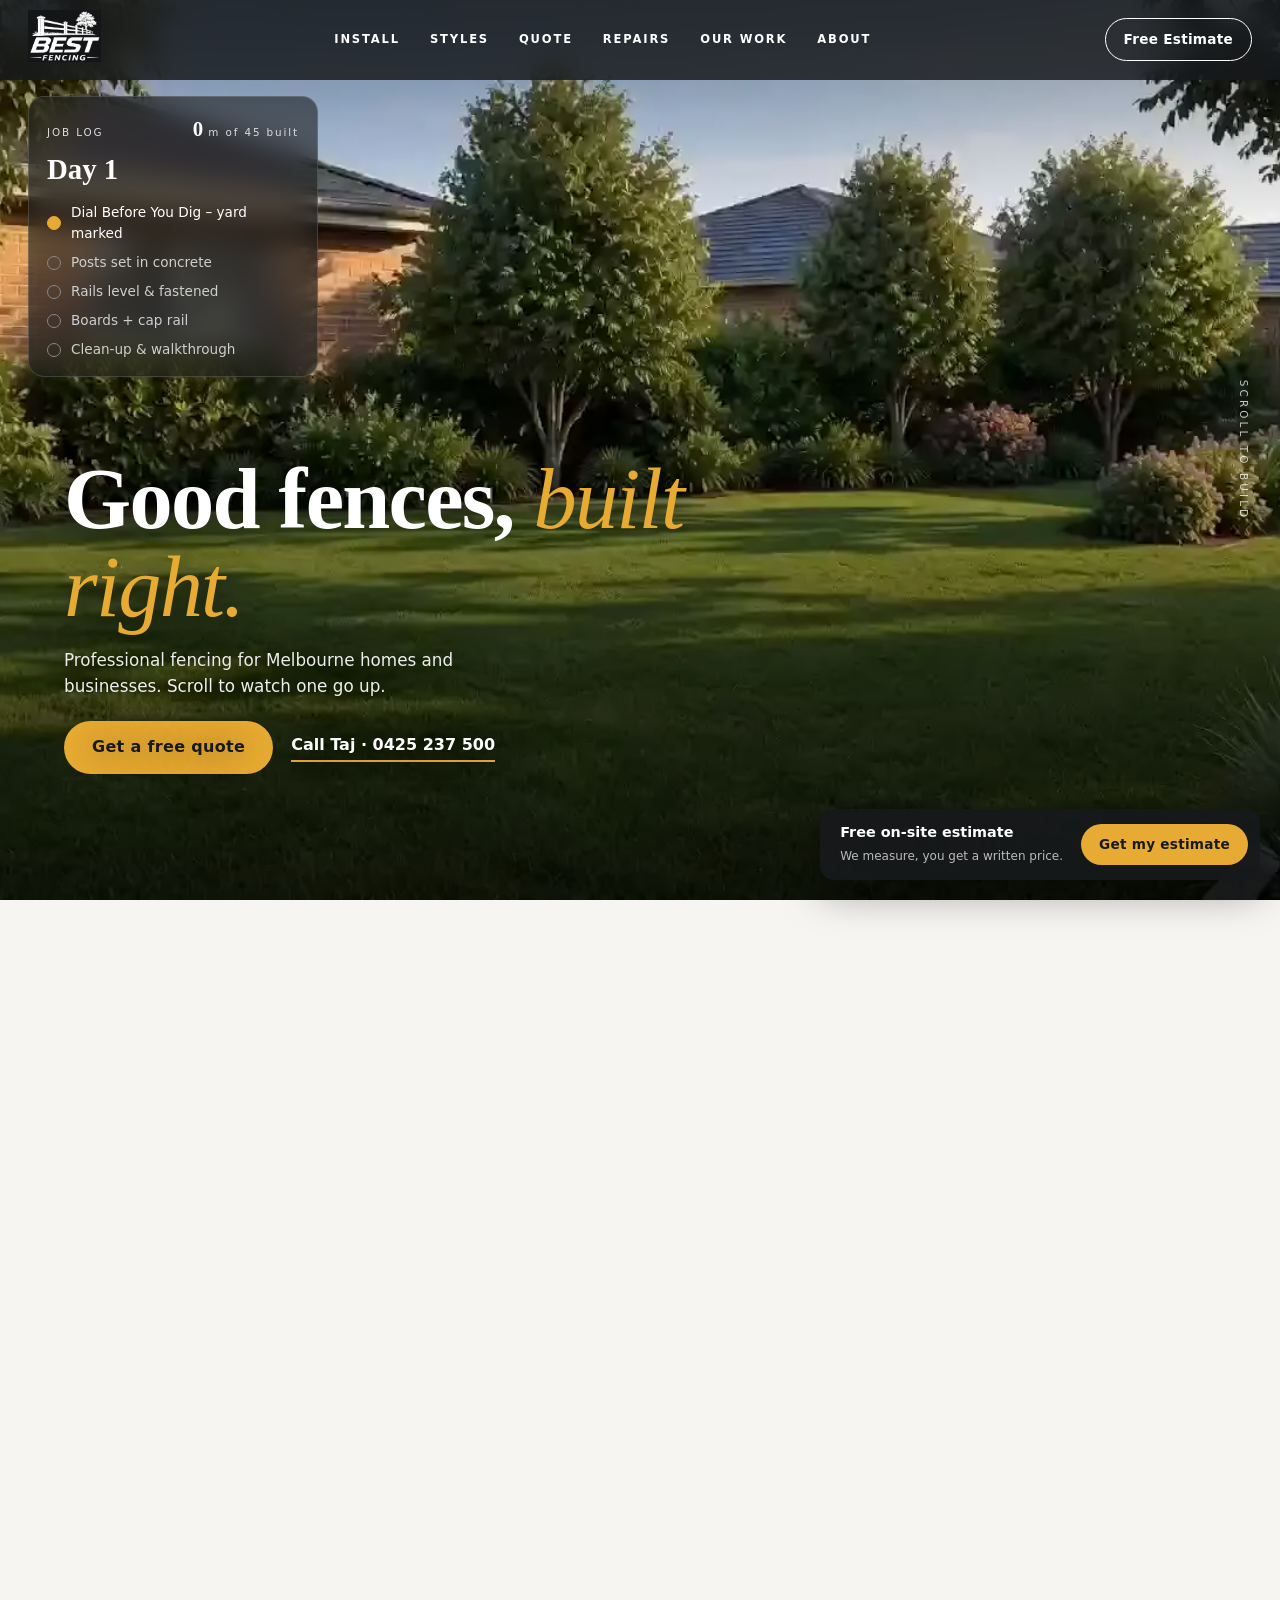
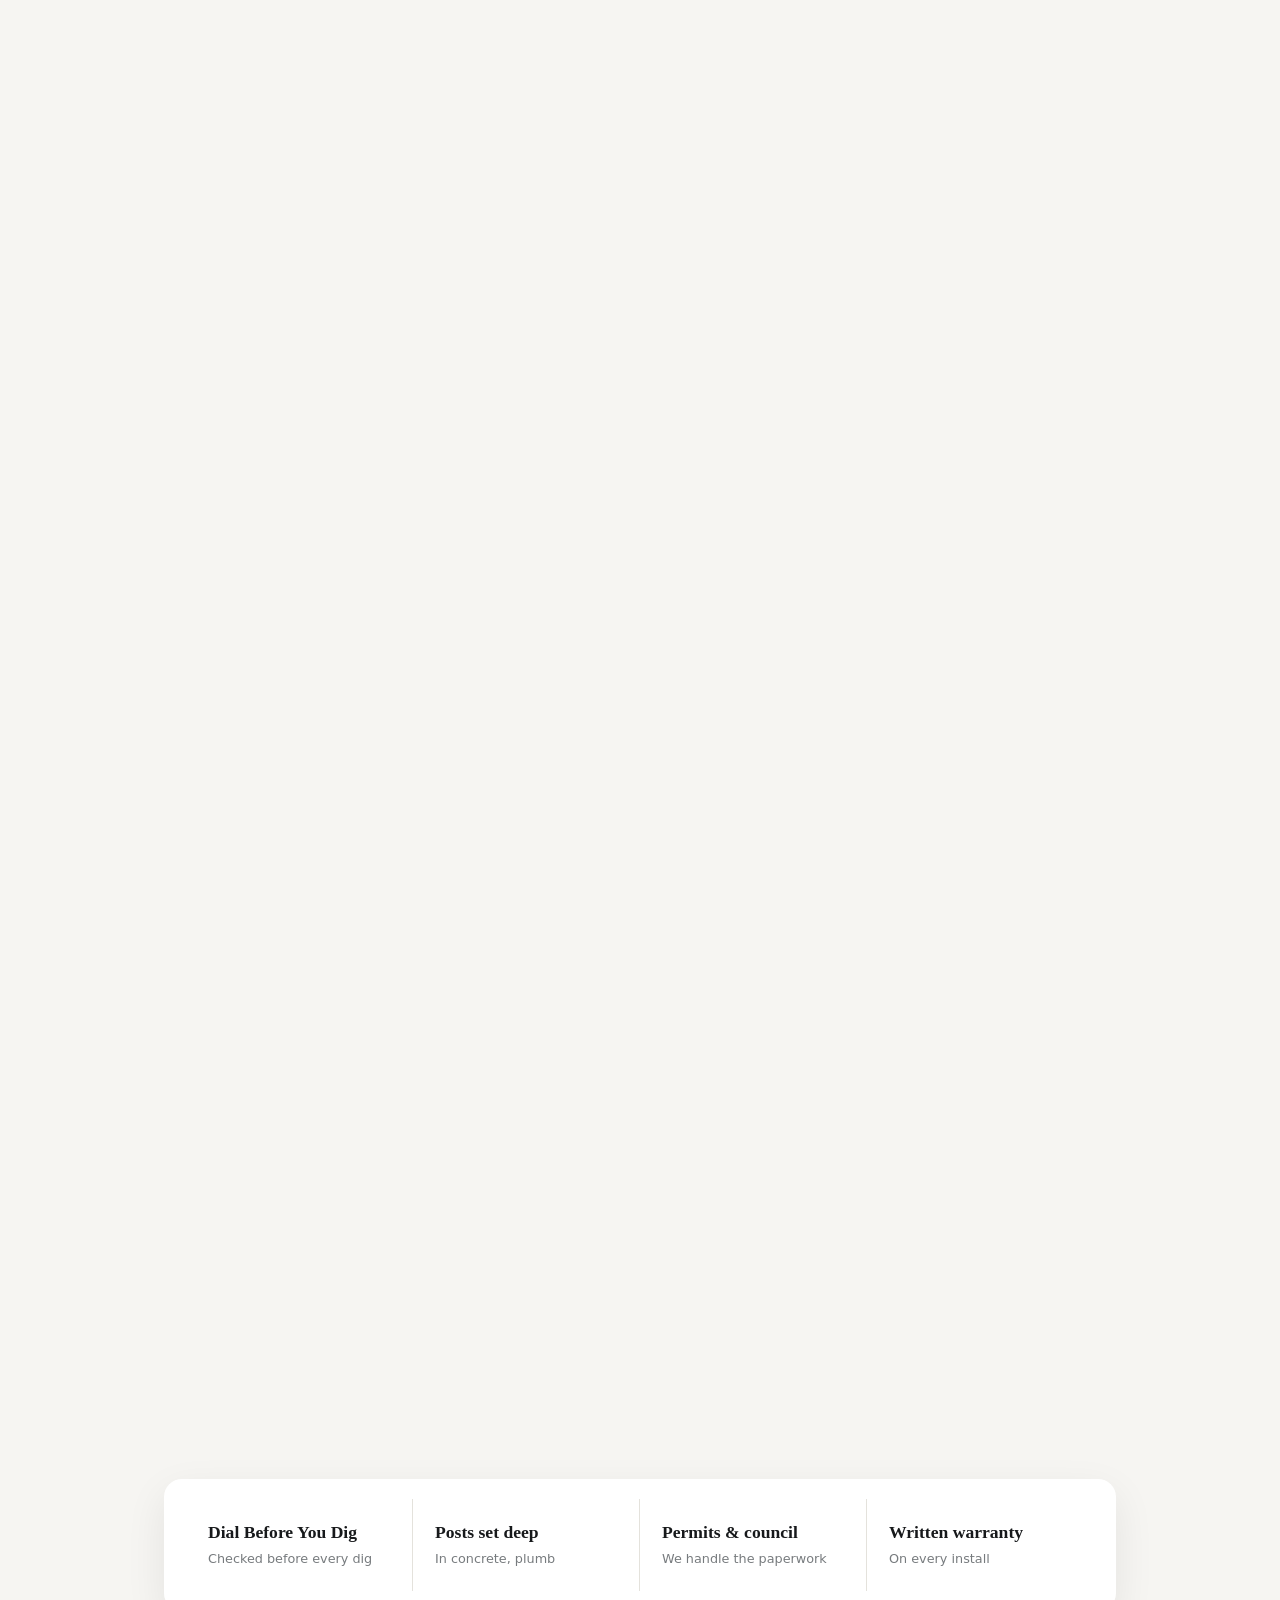
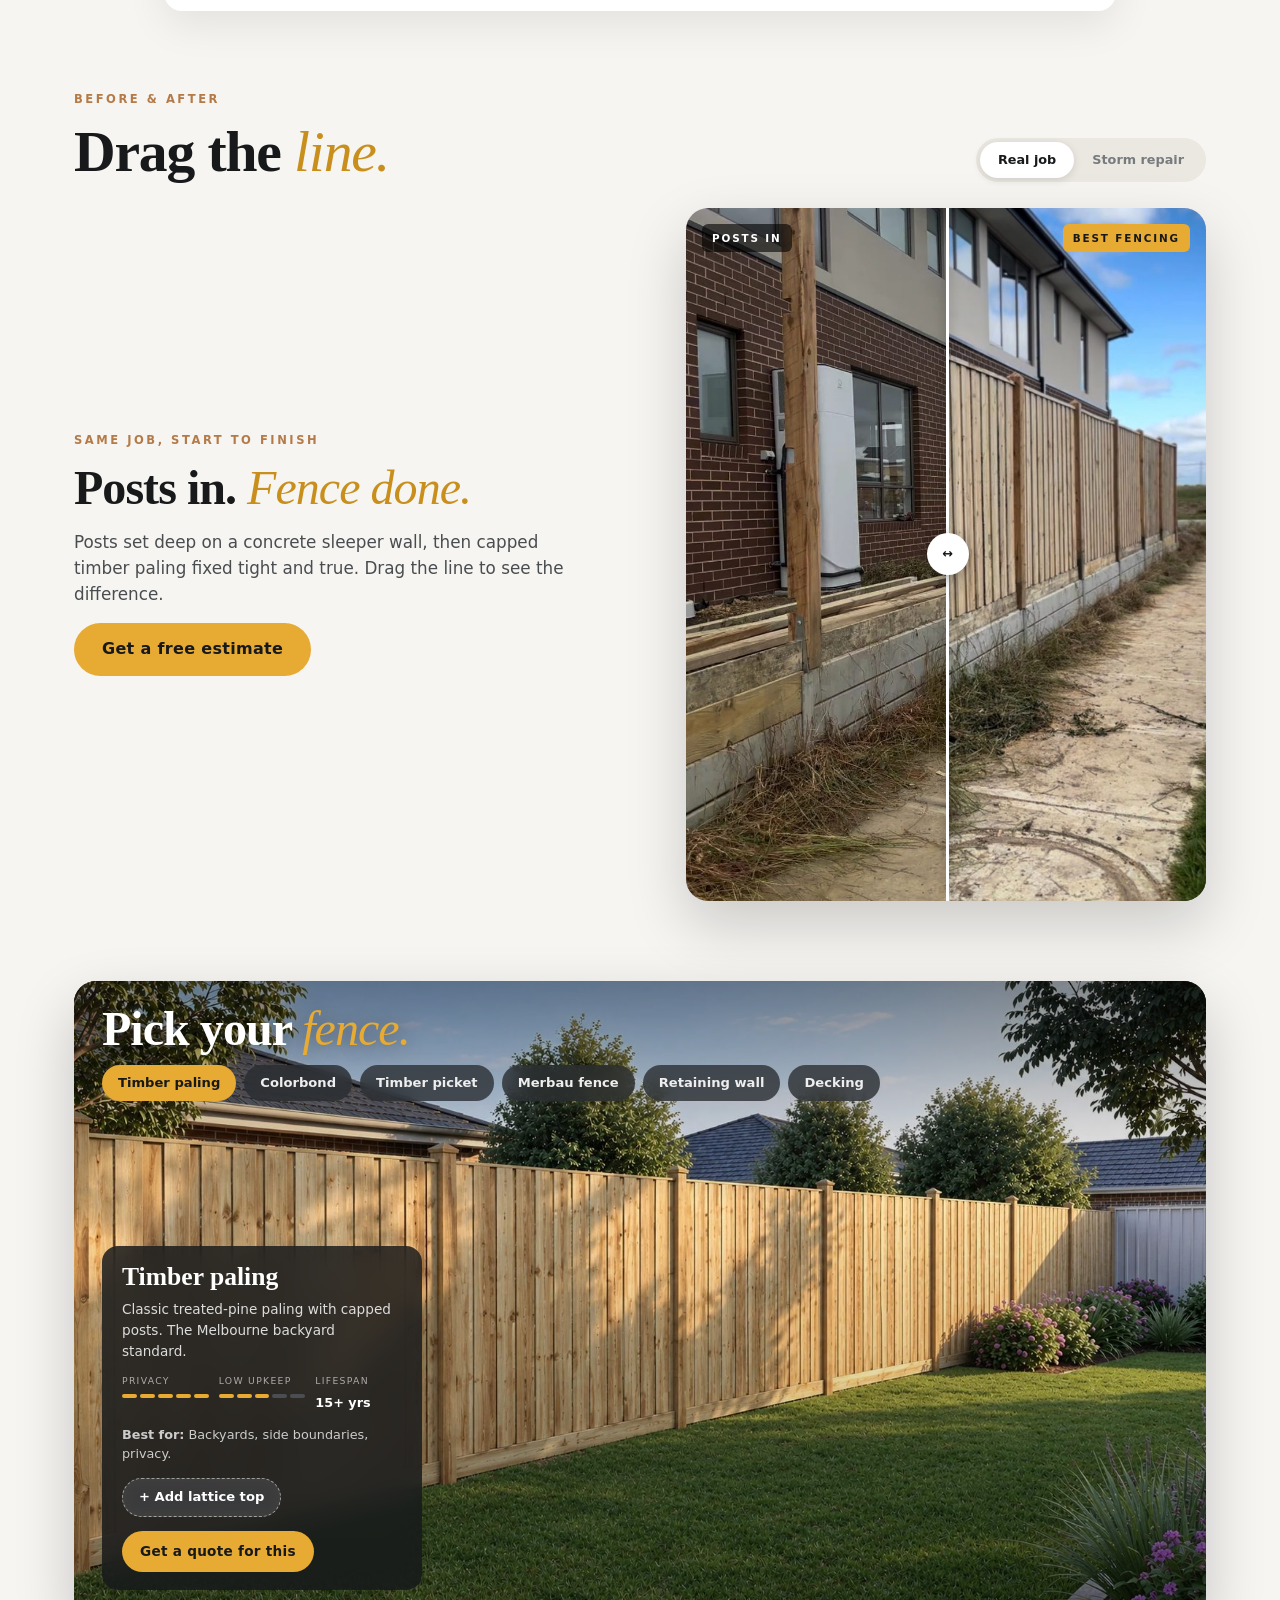
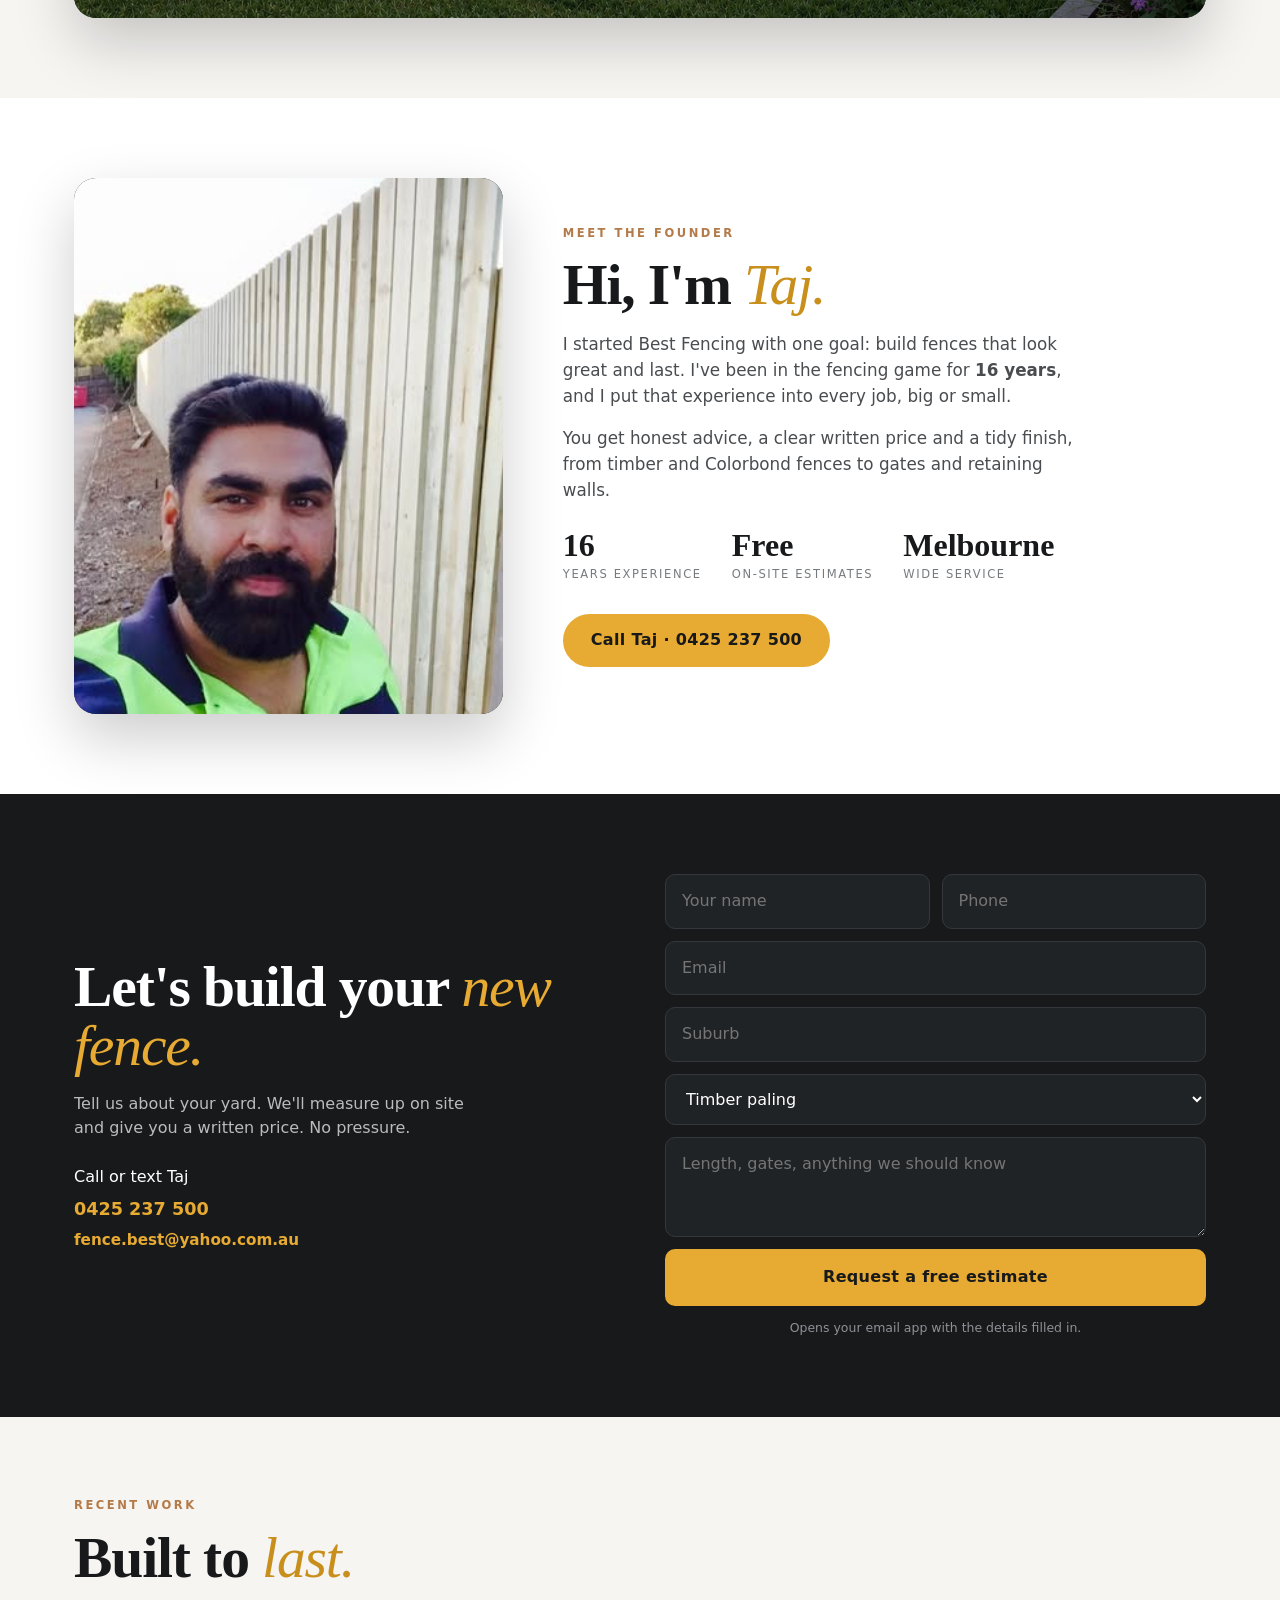
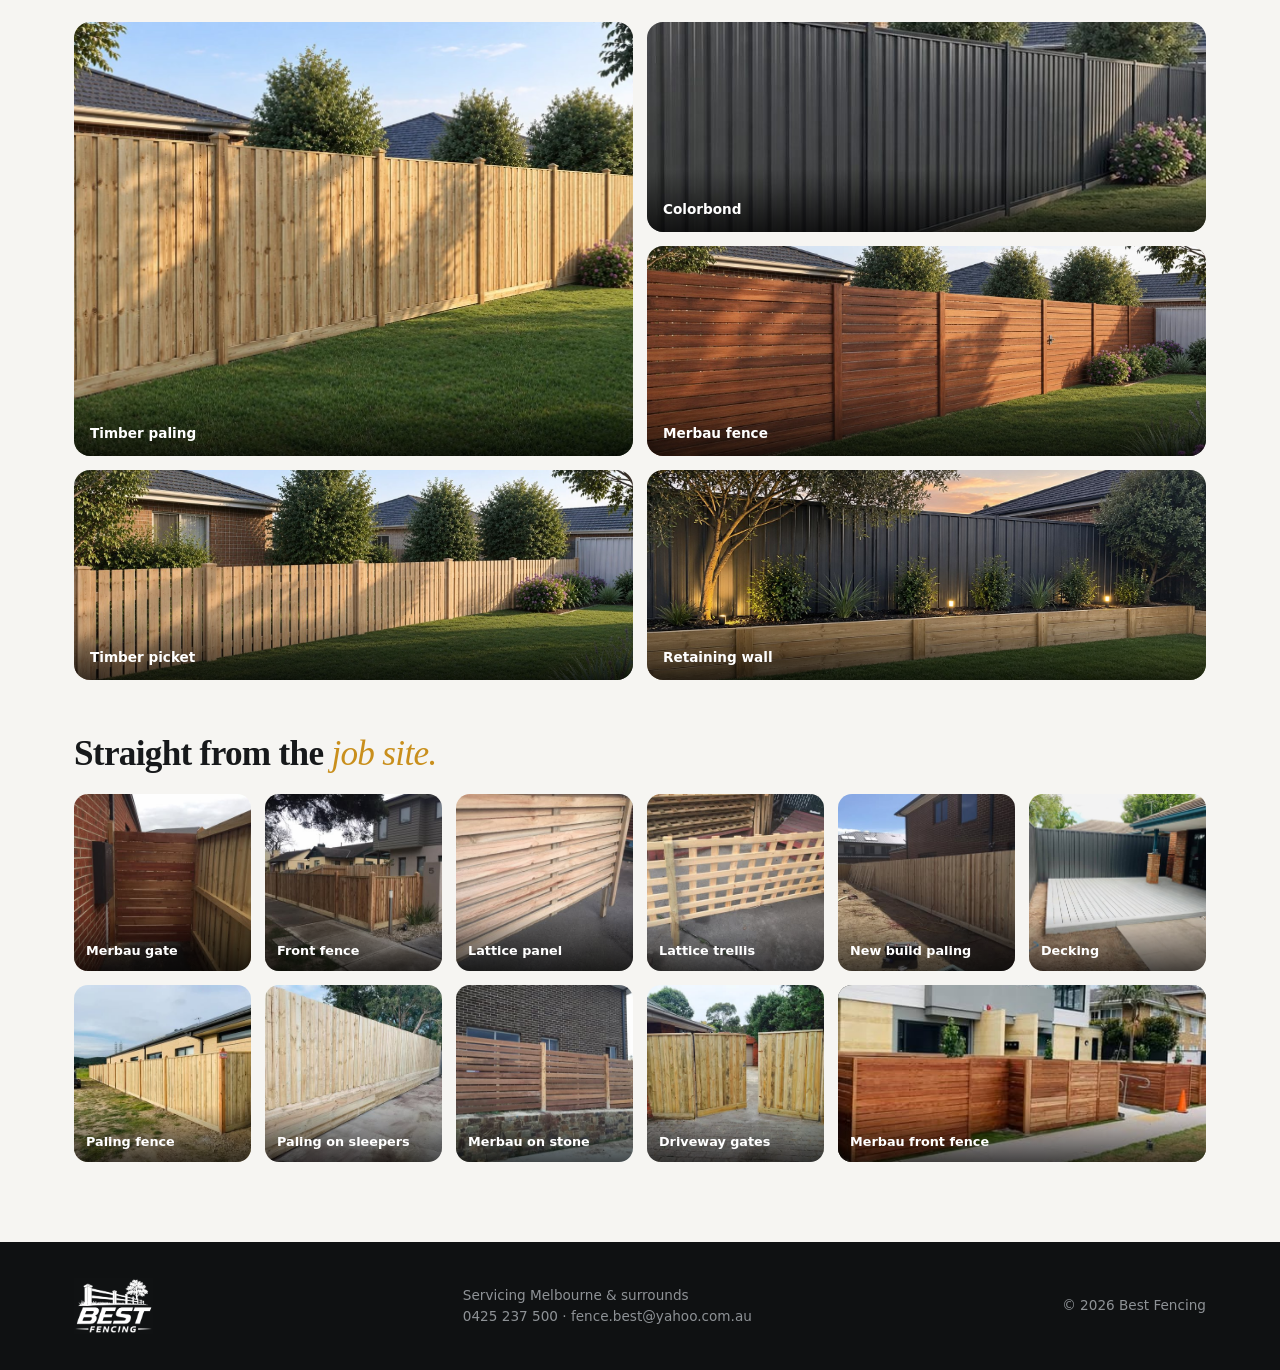
==== commit aafc842b: "Add five more job photos to gallery Co-Authored-By: Claude Fable 5.2 <noreply@anthropic.com> Claude-" ====
--- a/index.html
+++ b/index.html
@@ -168,7 +168,9 @@
 .gal2 figure:hover img{transform:scale(1.06)}
 .gal2 figcaption{position:absolute;left:0;right:0;bottom:0;padding:26px 12px 10px;color:#fff;font-weight:700;font-size:.8rem;background:linear-gradient(0deg,rgba(0,0,0,.7),transparent)}
 @media(max-width:900px){.gal2{grid-template-columns:repeat(3,1fr)}}
-@media(max-width:640px){.gal2{grid-template-columns:1fr 1fr}}
+.gal2 .wide{grid-column:span 2;aspect-ratio:auto}
+.gal2 .wide img{position:absolute;inset:0}
+@media(max-width:640px){.gal2{grid-template-columns:1fr 1fr}.gal2 .wide{aspect-ratio:2/1}}
 .callus{color:#fff;font-weight:700;margin-left:6px;border-bottom:2px solid var(--gold);padding-bottom:2px}
 .about{background:#fff}
 .about-grid{display:grid;grid-template-columns:.8fr 1.2fr;gap:60px;align-items:center}
@@ -398,6 +400,11 @@
       <figure><img src="images/lattice-panel.jpg" alt="Timber lattice trellis panel" loading="lazy"><figcaption>Lattice trellis</figcaption></figure>
       <figure><img src="images/new-build-fence.jpg" alt="New build timber paling fence" loading="lazy"><figcaption>New build paling</figcaption></figure>
       <figure><img src="images/decking.jpg" alt="Composite decking beside Colorbond fence" loading="lazy"><figcaption>Decking</figcaption></figure>
+      <figure><img src="images/paling-long-run.jpg" alt="Long run of timber paling fence" loading="lazy"><figcaption>Paling fence</figcaption></figure>
+      <figure><img src="images/paling-on-sleepers.jpg" alt="Paling fence on timber sleeper retaining wall" loading="lazy"><figcaption>Paling on sleepers</figcaption></figure>
+      <figure><img src="images/merbau-on-stone.jpg" alt="Merbau slat fence on stone wall" loading="lazy"><figcaption>Merbau on stone</figcaption></figure>
+      <figure><img src="images/driveway-gates.jpg" alt="Timber driveway gates" loading="lazy"><figcaption>Driveway gates</figcaption></figure>
+      <figure class="wide"><img src="images/merbau-front-fence.jpg" alt="Merbau front fence" loading="lazy"><figcaption>Merbau front fence</figcaption></figure>
     </div>
   </div>
 </section>
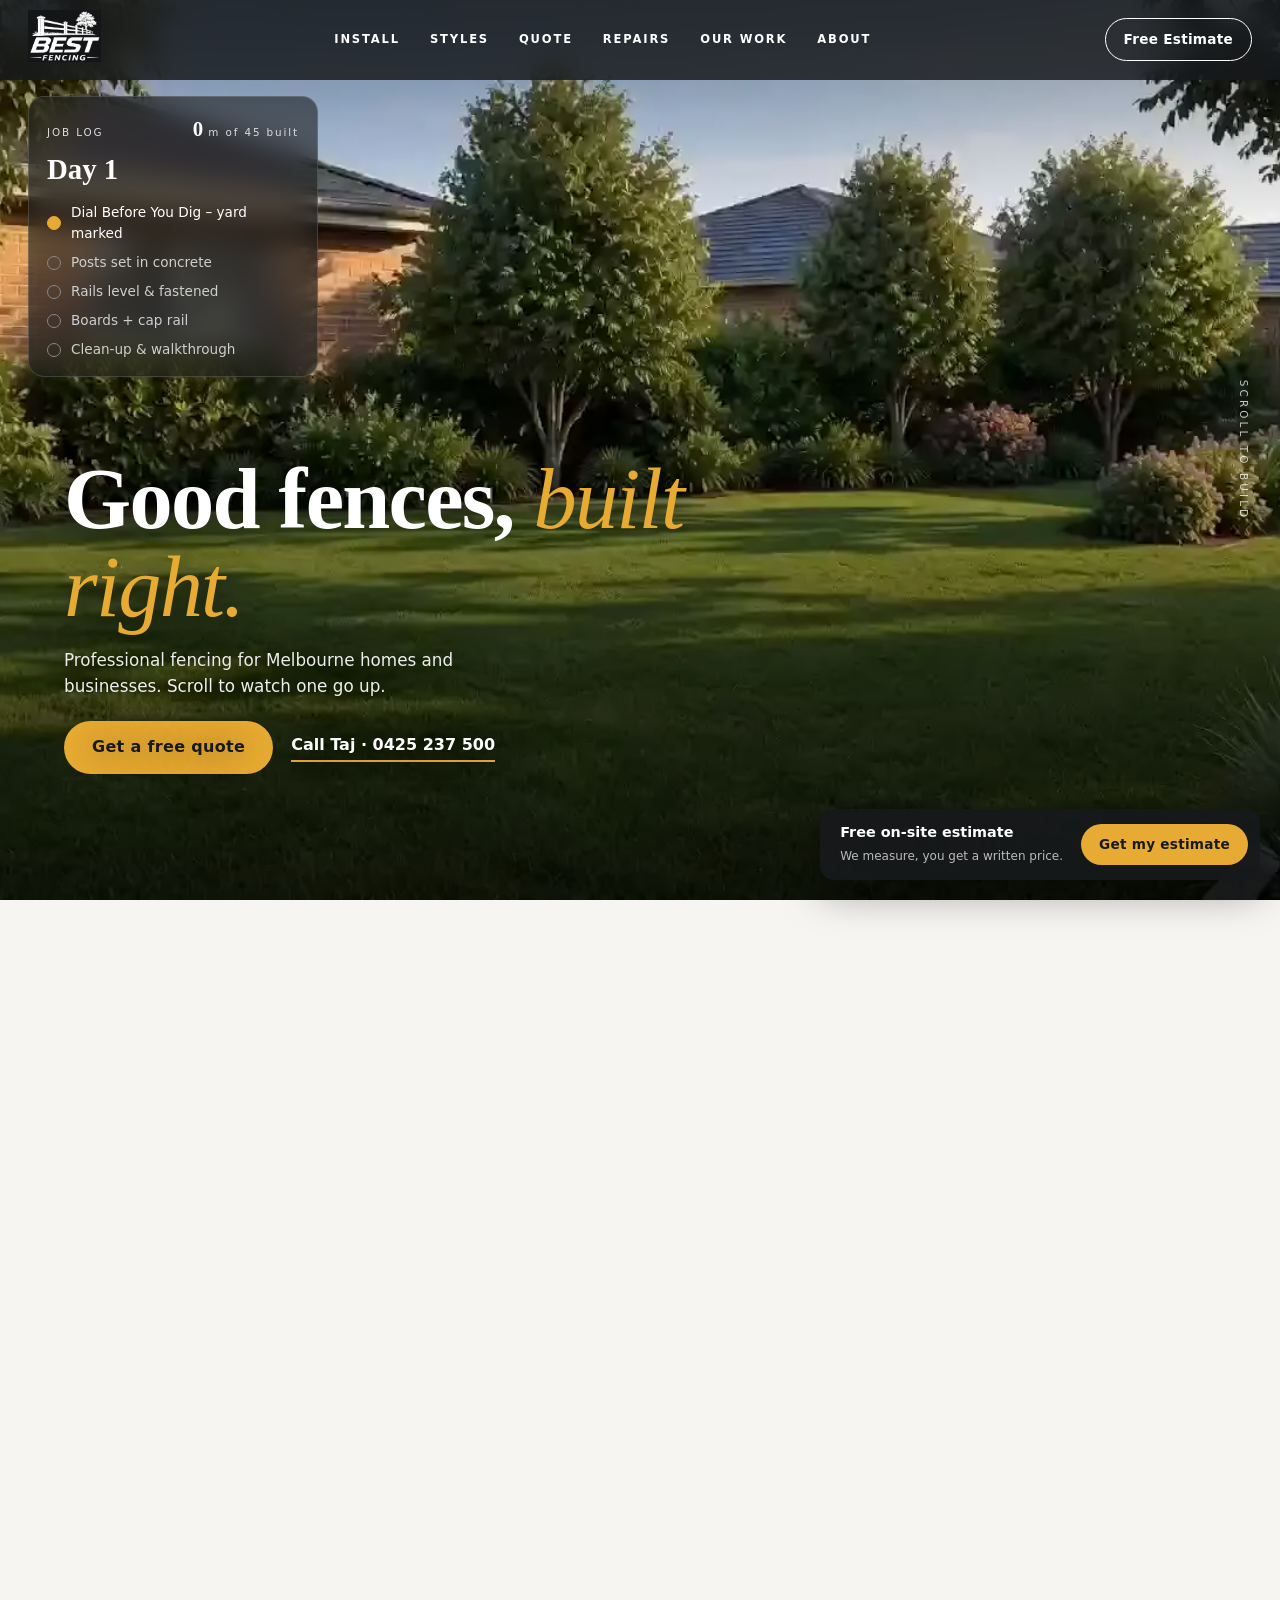
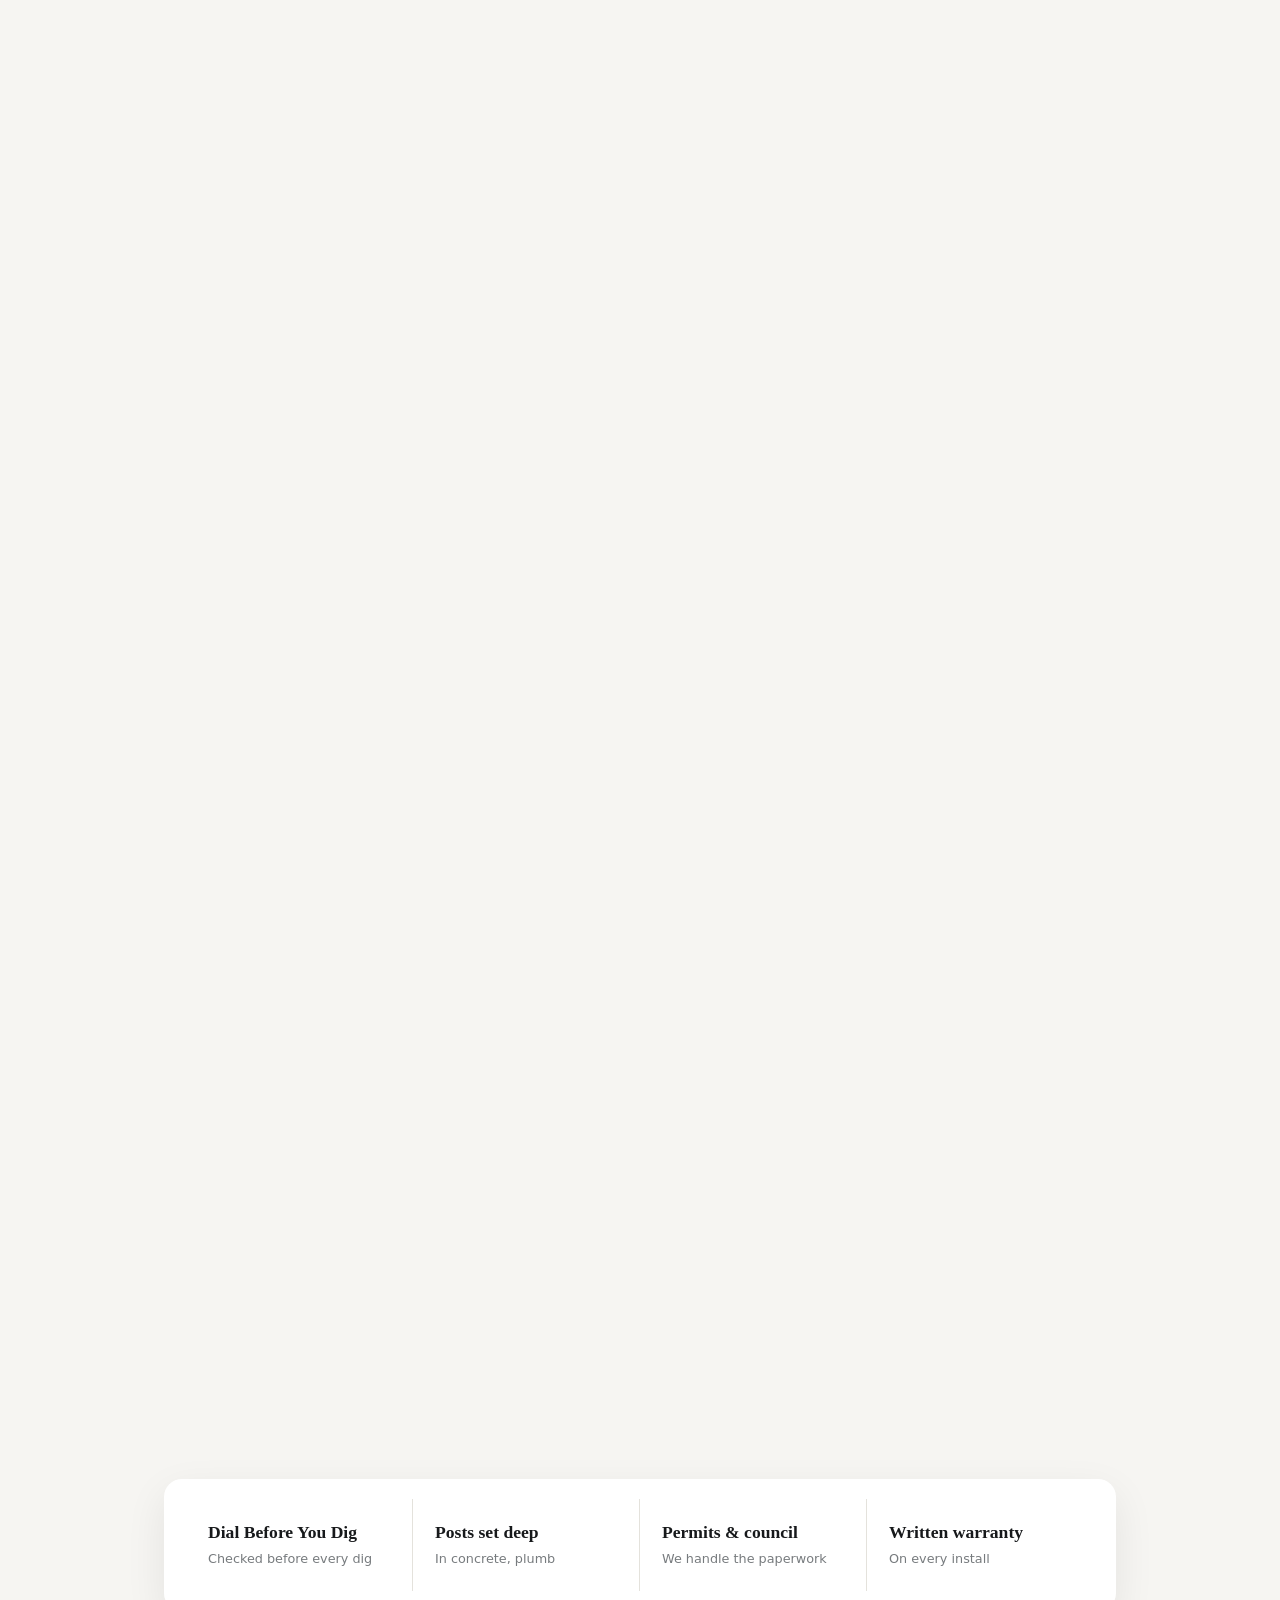
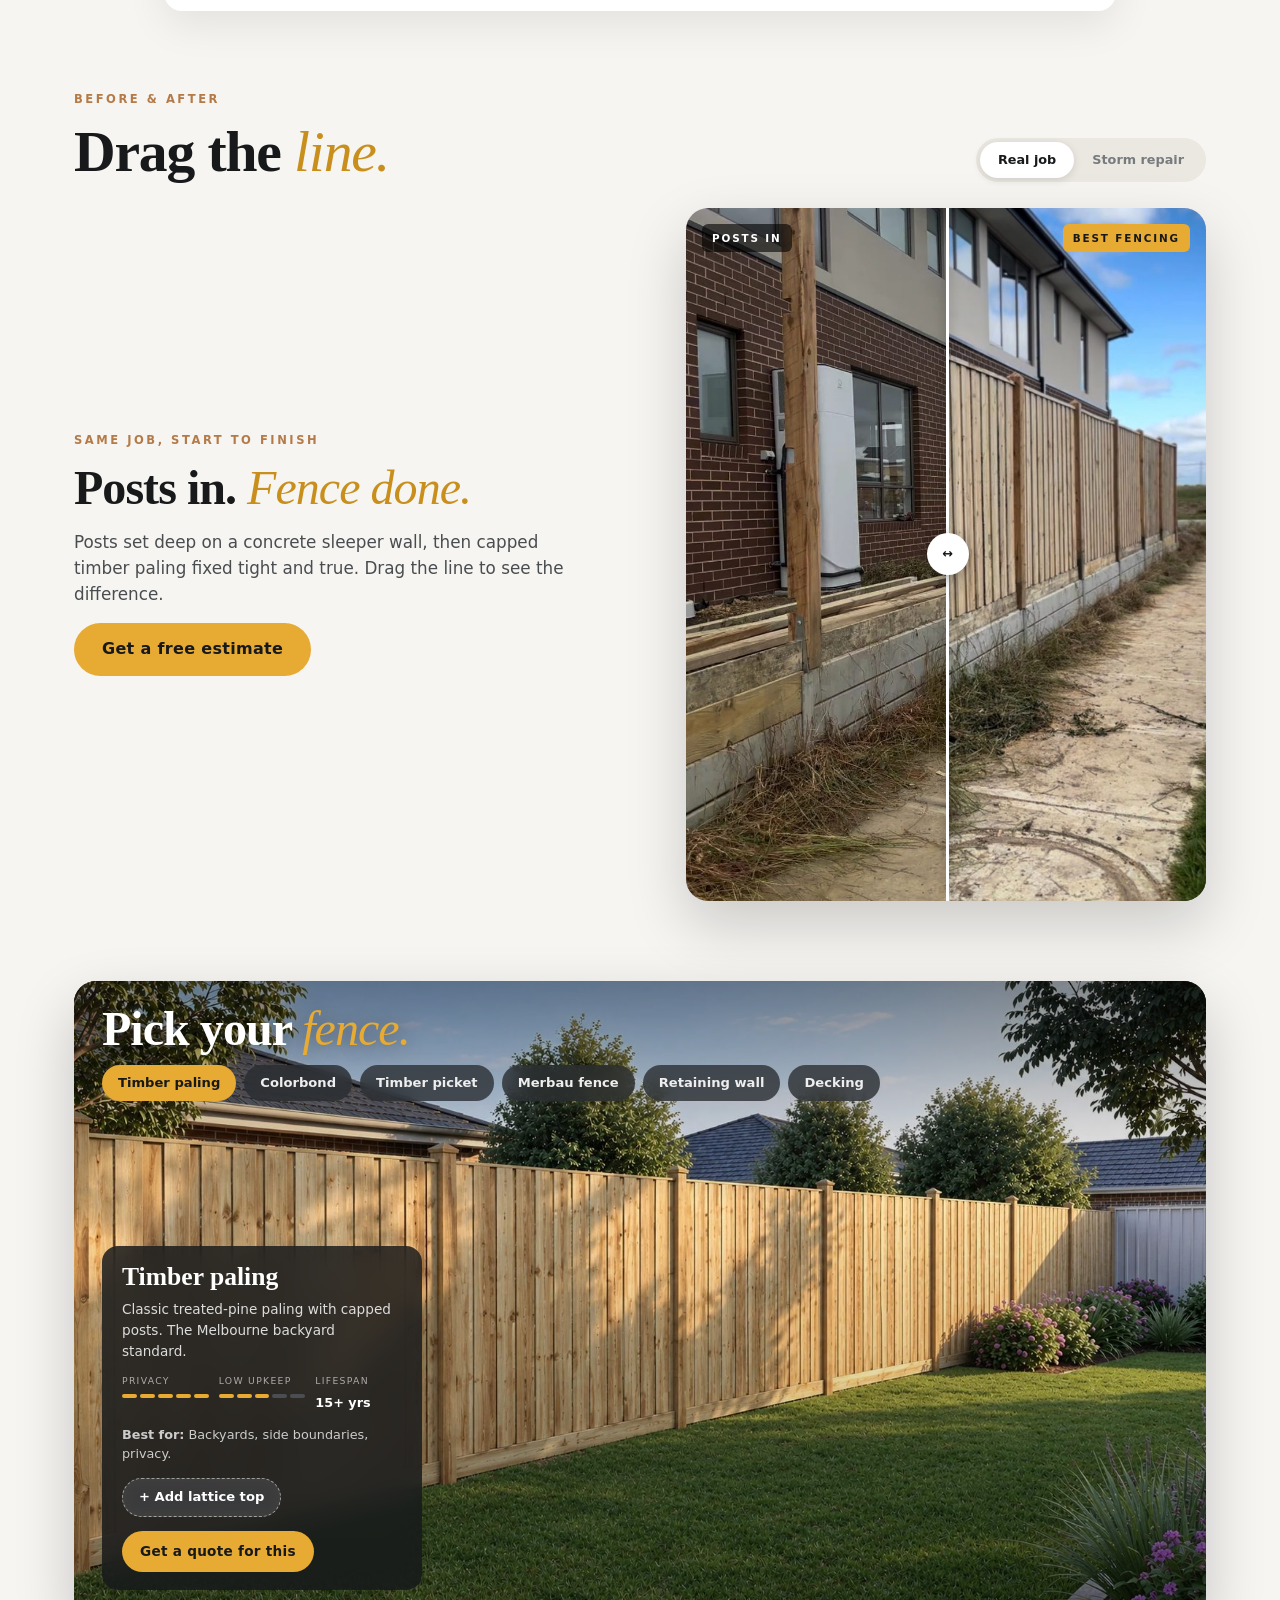
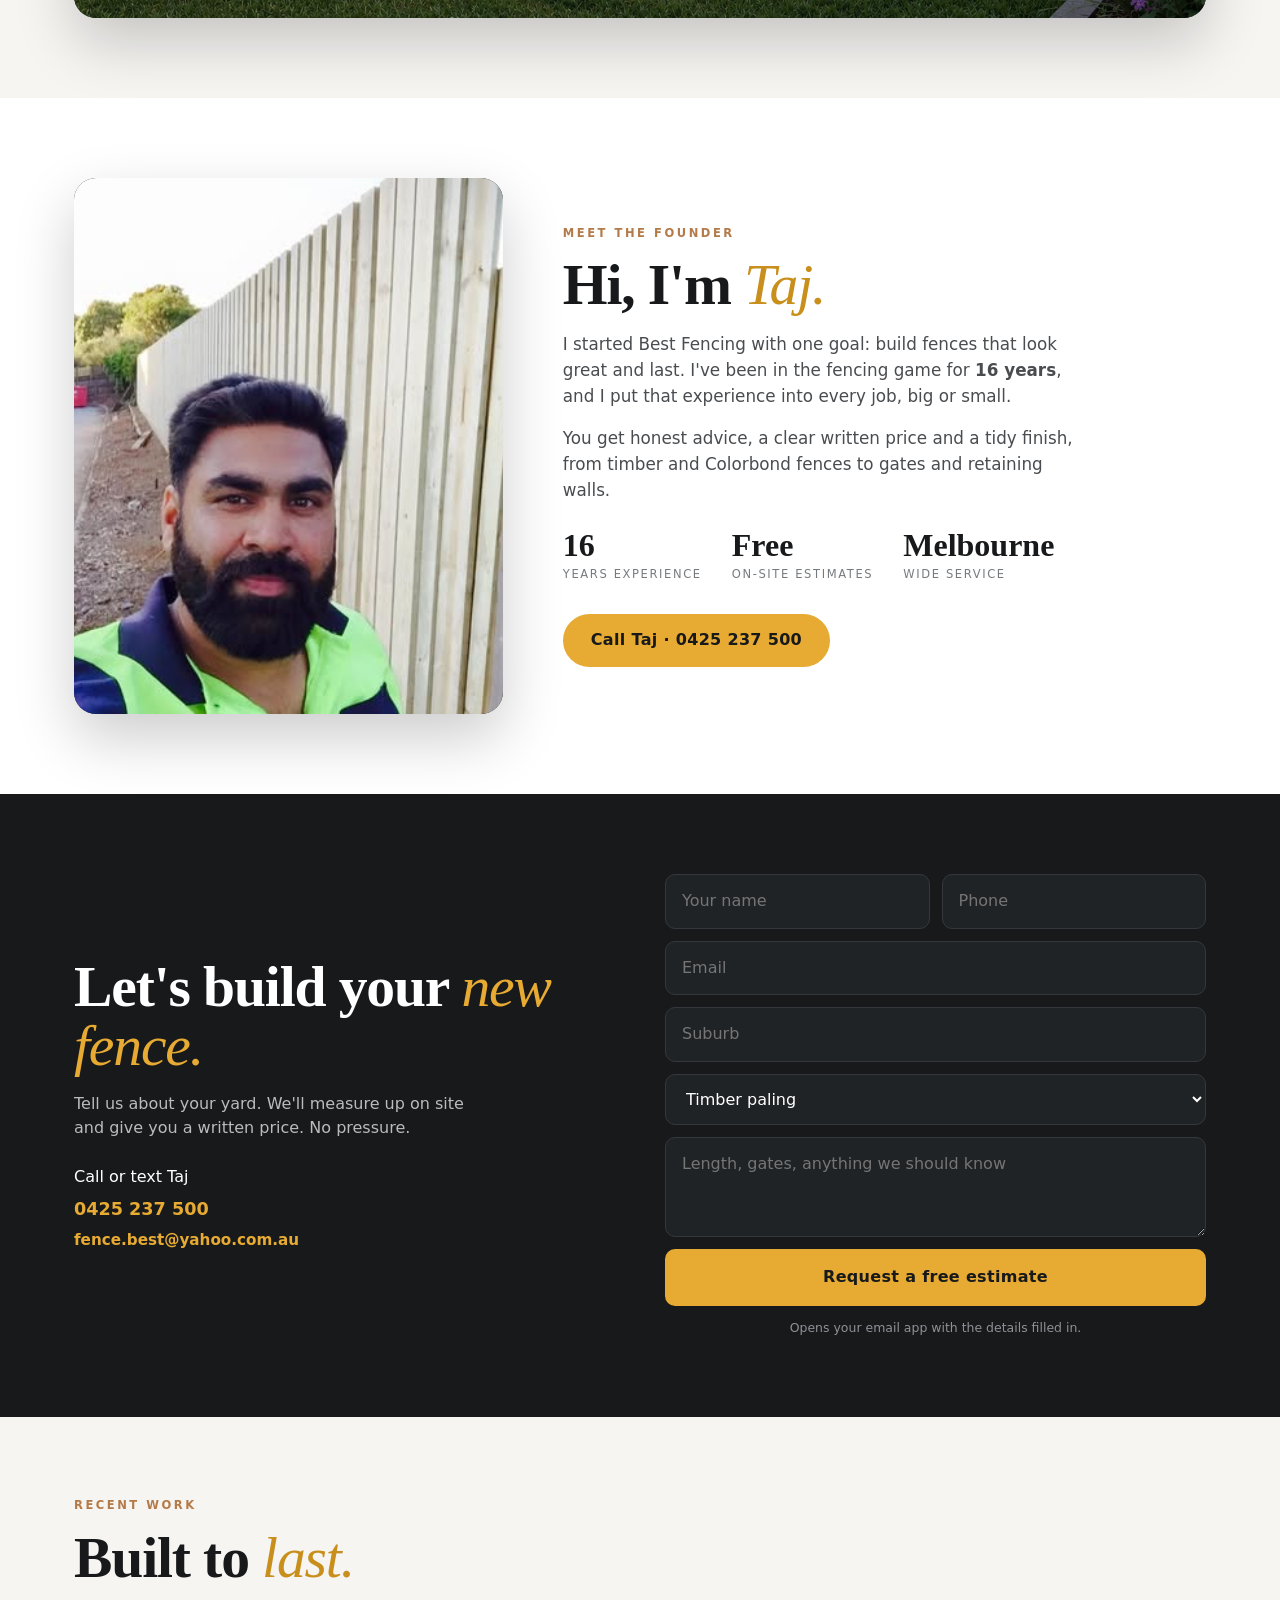
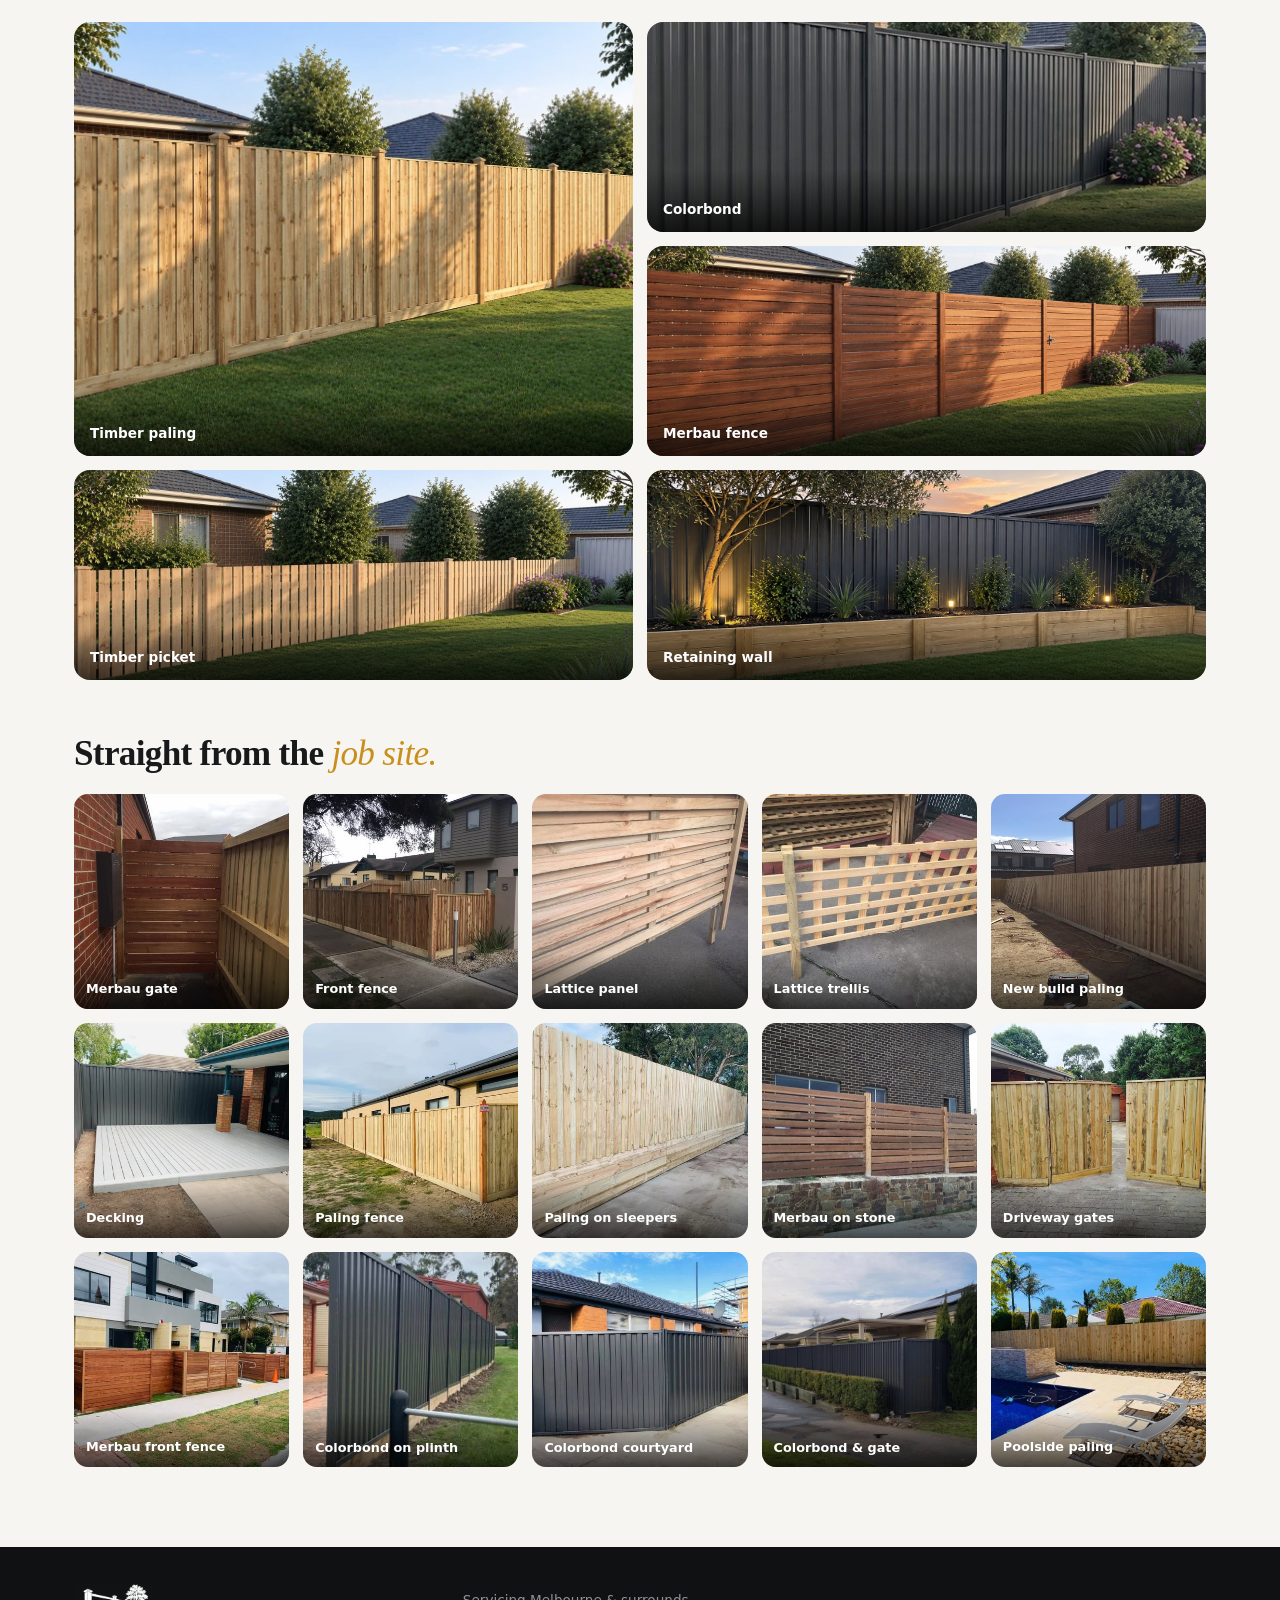
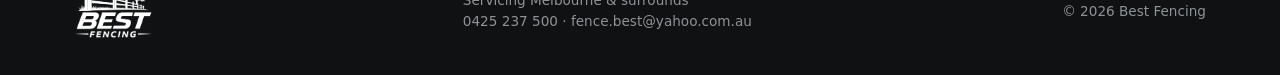
==== commit 132348ff: "Add four more job photos to gallery (Colorbond, poolside paling) Co-Authored-By: Claude Fable 5.2 <n" ====
--- a/index.html
+++ b/index.html
@@ -162,15 +162,13 @@
 .gal figcaption{position:absolute;left:0;right:0;bottom:0;padding:30px 16px 12px;color:#fff;font-weight:700;font-size:.85rem;background:linear-gradient(0deg,rgba(0,0,0,.7),transparent)}
 @media(max-width:640px){.gal{grid-template-columns:1fr 1fr;grid-auto-rows:150px}.gal .g1{grid-column:span 2;grid-row:span 2}.gal .g3{grid-column:span 2}}
 .sub{font-size:clamp(1.6rem,3vw,2.2rem);margin:56px 0 0}
-.gal2{display:grid;grid-template-columns:repeat(6,1fr);gap:14px;margin-top:22px}
+.gal2{display:grid;grid-template-columns:repeat(5,1fr);gap:14px;margin-top:22px}
 .gal2 figure{position:relative;border-radius:14px;overflow:hidden;aspect-ratio:1;background:#222}
 .gal2 img{width:100%;height:100%;object-fit:cover;transition:transform .5s}
 .gal2 figure:hover img{transform:scale(1.06)}
 .gal2 figcaption{position:absolute;left:0;right:0;bottom:0;padding:26px 12px 10px;color:#fff;font-weight:700;font-size:.8rem;background:linear-gradient(0deg,rgba(0,0,0,.7),transparent)}
 @media(max-width:900px){.gal2{grid-template-columns:repeat(3,1fr)}}
-.gal2 .wide{grid-column:span 2;aspect-ratio:auto}
-.gal2 .wide img{position:absolute;inset:0}
-@media(max-width:640px){.gal2{grid-template-columns:1fr 1fr}.gal2 .wide{aspect-ratio:2/1}}
+@media(max-width:640px){.gal2{grid-template-columns:1fr 1fr}.gal2 figure:last-child{grid-column:span 2;aspect-ratio:2/1}}
 .callus{color:#fff;font-weight:700;margin-left:6px;border-bottom:2px solid var(--gold);padding-bottom:2px}
 .about{background:#fff}
 .about-grid{display:grid;grid-template-columns:.8fr 1.2fr;gap:60px;align-items:center}
@@ -404,7 +402,11 @@
       <figure><img src="images/paling-on-sleepers.jpg" alt="Paling fence on timber sleeper retaining wall" loading="lazy"><figcaption>Paling on sleepers</figcaption></figure>
       <figure><img src="images/merbau-on-stone.jpg" alt="Merbau slat fence on stone wall" loading="lazy"><figcaption>Merbau on stone</figcaption></figure>
       <figure><img src="images/driveway-gates.jpg" alt="Timber driveway gates" loading="lazy"><figcaption>Driveway gates</figcaption></figure>
-      <figure class="wide"><img src="images/merbau-front-fence.jpg" alt="Merbau front fence" loading="lazy"><figcaption>Merbau front fence</figcaption></figure>
+      <figure><img src="images/merbau-front-fence.jpg" alt="Merbau front fence" loading="lazy"><figcaption>Merbau front fence</figcaption></figure>
+      <figure><img src="images/colorbond-plinth.jpg" alt="Colorbond fence on timber plinth" loading="lazy"><figcaption>Colorbond on plinth</figcaption></figure>
+      <figure><img src="images/colorbond-corner.jpg" alt="Colorbond fence around a unit" loading="lazy"><figcaption>Colorbond courtyard</figcaption></figure>
+      <figure><img src="images/colorbond-gate.jpg" alt="Colorbond fence with matching gate" loading="lazy"><figcaption>Colorbond &amp; gate</figcaption></figure>
+      <figure><img src="images/paling-poolside.jpg" alt="Timber paling fence beside a pool" loading="lazy"><figcaption>Poolside paling</figcaption></figure>
     </div>
   </div>
 </section>
